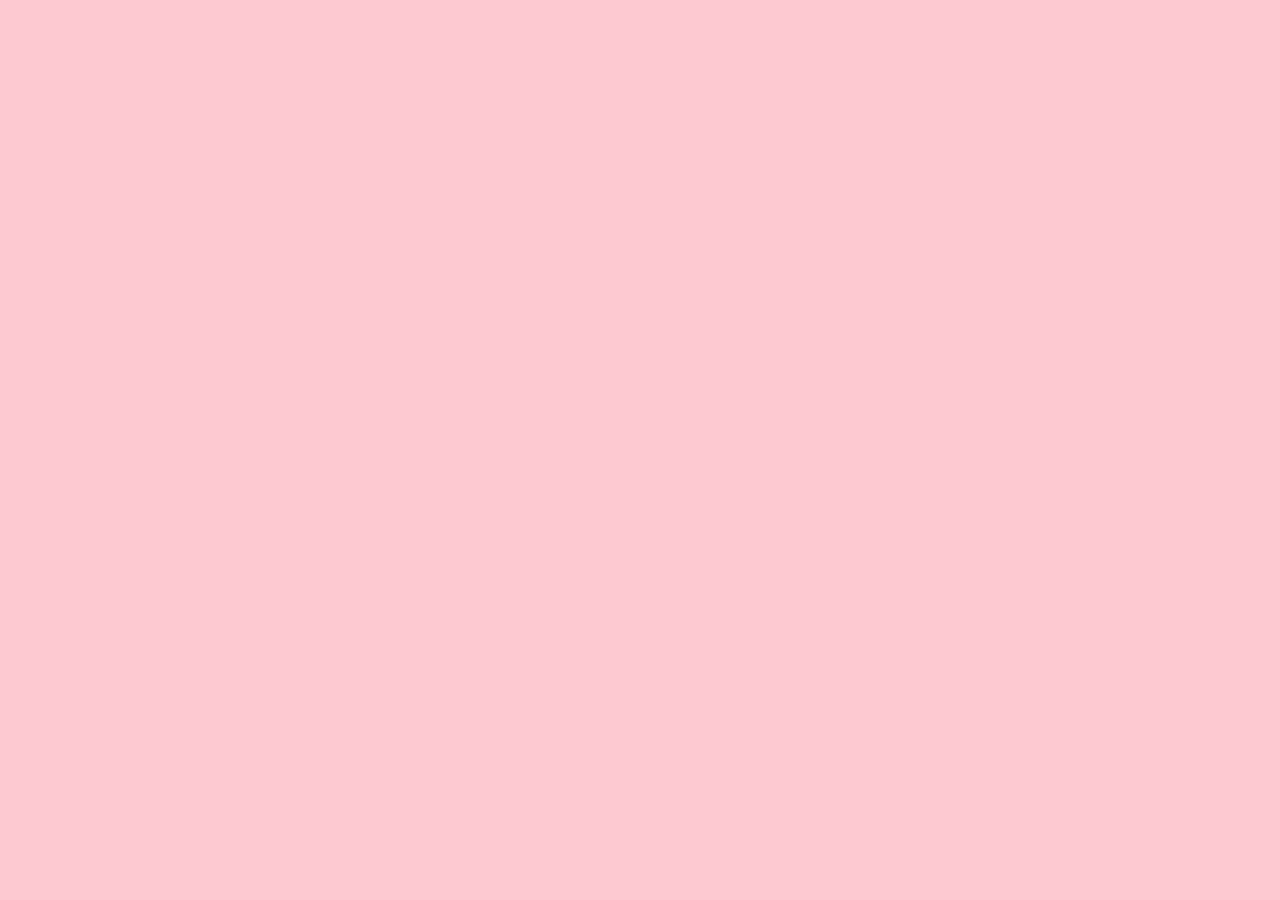
==== index.html @ a1415ae0 "Update index.html" ====
<!DOCTYPE html>
<html>
    <head>
        <title>Aravind 💖 Sanjana</title>
        <!-- <link rel="icon" type="image/x-icon" href="images/favicon.ico"> -->
        <link rel="apple-touch-icon" sizes="180x180" href="images/apple-touch-icon.png" />
        <link rel="icon" type="image/png" sizes="32x32" href="images/favicon-32x32.png" />
        <link rel="icon" type="image/png" sizes="16x16" href="images/favicon-16x16.png" />
        <link rel="manifest" href="images/site.webmanifest" />
        <meta http-equiv="content-type" content="text/html; charset=UTF-8" />
        <meta name="viewport" content="width=device-width, initial-scale=1, maximum-scale=1, user-scalable=no" />
        <style type="text/css">
            @font-face {
                font-family: digit;
                src: url("digital.ttf") format("truetype");
            }

            @keyframes heartfade {
			0% {
				opacity : 1;
			}
			50% {
				opacity : 0;
			}
		}
		.heart {
			z-index : 999;
			animation : heartfade 6s linear;
			position : absolute; 
		}
		.heart:before,
		.heart:after {
			content : "";
			background-color : #fc2a62;
			position : absolute;
			height : 30px;
			width : 45px;
			border-radius : 15px 0px 0px 15px;
		}

		.heart:before {
			transform : rotate(45deg);
		}

		.heart:after {
			left : 10.5px;
			transform : rotate(135deg);
		}

        </style>
        <link href="css/default.css" type="text/css" rel="stylesheet" />
        <script type="text/javascript" src="js/jquery.js"></script>
        <script type="text/javascript" src="js/garden.js"></script>
        <script type="text/javascript" src="js/functions.js"></script>
    </head>

    <body>
        <div id="mainDiv">
            <div id="content">
                <div id="code">
                    <span class="comments">##</span> <br />
                    <span class="comments"># I am a software engineer,</span> <br />
                    <span class="comments"># so I write code to celebrate Valentine's Day in engineer's way.</span> <br />
                    <span class="comments">##</span> <br />
                    i = Boy(<span class="string">"Aravind"</span>); <br />
                    u = Girl(<span class="string">"Sanjana"</span>); <br />
                    <span class="comments"># Jan 21, 2022, I met you. </span> <br />
                    i.meet(u) <br />
                    <span class="comments"># Then, I fell for you. </span> <br />
                    i.confess(u) <br />
                    <span class="comments"># Jan 27, 2022, I said I love you.</span> <br />
                    u.accepted(i) <br />
                    <span class="comments"># Since then, I've seen happiness in life every day.</span> <br />
                    happy(u, i) <br />
                    <span class="comments"># We enjoy talking to each other.</span> <br />
                    talk(u, i) <br />
                    <span class="comments"># Feb 11, 2022, The moment I held your hand, I knew you were the one.</span> <br />
                    hold_hands(u, i) <br />
                    <span class="comments"># We are falling in love with each other over and over again.</span> <br />
                    u.falling_in_love_with(i) <br />
                    i.falling_in_love_with(u)
                    <br />
                    <br />
                    <span class="comments"># You are the greatest love of my life.</span> <br />
                    while <span class="keyword">True</span>: <br />
                    <span class="placeholder"></span><span class="keyword">if</span> u.with(i): <br />
                    <span class="placeholder"></span><span class="placeholder"></span>u = everything <br />
                    <span class="placeholder"></span><span class="keyword">else</span>: <br />
                    <span class="placeholder"></span><span class="placeholder"></span>everything = u <br />
                    <span class="comments"># I simply can't wait to marry you and be yours forever.</span> <br />
                    i.marry(u, in_the_future=<span class="keyword">True</span>) <br />
                    i.live_happily_forever_with(u) <br />
                    <span class="comments"># I love you forever.</span> <br />
                </div>
                <div id="loveHeart">
                    <canvas id="garden"></canvas>
                    <div id="words">
                        <div id="messages">
                            Sanjana, I have fallen in love with you from
                            <div id="elapseClock"></div>
                        </div>
                        <div id="loveu">
                            Love you forever and ever.
                            <br />
                            <div class="signature">- Aravind</div>
                        </div>
                    </div>
                </div>
            </div>
        </div>
        <script type="text/javascript">
            var offsetX = $("#loveHeart").width() / 2;
            var offsetY = $("#loveHeart").height() / 2 - 55;
            var together = new Date();
            together.setFullYear(2022, 0, 20);
            together.setHours(13);
            together.setMinutes(30);
            together.setSeconds(0);
            together.setMilliseconds(0);
            if (!document.createElement("canvas").getContext) {
                var msg = document.createElement("div");
                msg.id = "errorMsg";
                msg.innerHTML = "Your browser doesn't support HTML5!<br/>Recommend use Chrome 14+/IE 9+/Firefox 7+/Safari 4+";
                document.body.appendChild(msg);
                $("#code").css("display", "none");
                $("#copyright").css("position", "absolute");
                $("#copyright").css("bottom", "10px");
                document.execCommand("stop");
            } else {
                setTimeout(function () {
                    startHeartAnimation();
                }, 123000);
                timeElapse(together);
                setInterval(function () {
                    timeElapse(together);
                }, 500);
                adjustCodePosition();
                $("#code").typewriter();
            }



            var brd = document.createElement("DIV");
		document.body.insertBefore(brd, document.getElementById("board"));

		const duration = 3000;
		const speed = 0.5;
		const cursorXOffset = 0;
		const cursorYOffset = -5;

		var hearts = [];
		
		function generateHeart(x, y, xBound, xStart, scale)
		{
			var heart = document.createElement("DIV");
			heart.setAttribute('class', 'heart');
			brd.appendChild(heart);
			heart.time = duration;
			heart.x = x;
			heart.y = y;
			heart.bound = xBound;
			heart.direction = xStart;
			heart.style.left = heart.x + "px";
			heart.style.top = heart.y + "px";
			heart.scale = scale;
			heart.style.transform = "scale(" + scale + "," + scale + ")";
			if(hearts == null)
				hearts = [];
			hearts.push(heart);
			return heart;
		}

		var down = false;
		var event = null;

		document.onmousedown = function(e) {
			down = true;
			event = e;
		}

		document.onmouseup = function(e) {
			down = false;
		}

		document.onmousemove = function(e) {
			event = e;
		}

		document.ontouchstart = function(e) {
			down = true;
			event = e.touches[0];
		}

		document.ontouchend = function(e) {
			down = false;
		}

		document.ontouchmove = function(e) {
			event = e.touches[0];
		}

		var before = Date.now();
		var id = setInterval(frame, 5);
		var gr = setInterval(check, 100);

		function frame()
		{
			var current = Date.now();
			var deltaTime = current - before;
			before = current;
			for(i in hearts)
			{
				var heart = hearts[i];
				heart.time -= deltaTime;
				if(heart.time > 0)
				{
					heart.y -= speed;
					heart.style.top = heart.y + "px";
					heart.style.left = heart.x + heart.direction * heart.bound * Math.sin(heart.y * heart.scale / 30) / heart.y * 200 + "px";
				}
				else
				{
					heart.parentNode.removeChild(heart);
					hearts.splice(i, 1);
				}
			}
		}

		function check()
		{
			if(down)
			{
				var start = 1 - Math.round(Math.random()) * 2;
				var scale = Math.random() * Math.random() * 0.8 + 0.2;
				var bound = 30 + Math.random() * 20;
				generateHeart(event.pageX - brd.offsetLeft + cursorXOffset, event.pageY - brd.offsetTop + cursorYOffset, bound, start, scale);
			}
		}
        
        </script>
    </body>
</html>
---- css/default.css ----
body {
    margin: 0;
    padding: 0;
    background: #fdc9d1;
    font-size: 12px;
    overflow: auto
}

#mainDiv {
    width: 100%;
    height: 100%
}

#loveHeart {
    float: left;
    width: 670px;
    height: 620px;
    position: relative;
}

#garden {
    width: 100%;
    height: 100%
}

#elapseClock {
    text-align: right;
    font-size: 18px;
    margin-top: 10px;
    margin-bottom: 10px
}

#words {
    font-family: "sans-serif";
    width: 500px;
    font-size: 24px;
    color: #666
}

#messages {
    display: none
}

#elapseClock .digit {
    font-family: "digit";
    font-size: 36px
}

#loveu {
    padding: 5px;
    font-size: 22px;
    margin-top: 80px;
    margin-right: 120px;
    text-align: right;
    display: none
}

#loveu .signature {
    margin-top: 10px;
    font-size: 20px;
}

#clickSound {
    display: none
}

#code {
    float: left;
    width: 440px;
    margin-top: 60px !important;
    height: 400px;
    color: #333;
    font-family: "Consolas", "Monaco", "Bitstream Vera Sans Mono", "Courier New", "sans-serif";
    font-size: 14px
}

#code .string {
    color: #2a36ff
}

#code .keyword {
    color: #7f0055;
    font-weight: bold
}

#code .placeholder {
    margin-left: 15px
}

#code .space {
    margin-left: 7px
}

#code .comments {
    color: #3f7f5f
}

#copyright {
    margin-top: 40px;
    text-align: center;
    width: 100%;
    color: #666
}

#errorMsg {
    width: 100%;
    text-align: center;
    font-size: 24px;
    position: absolute;
    top: 100px;
    left: 0
}

#copyright a {
    color: #666
}
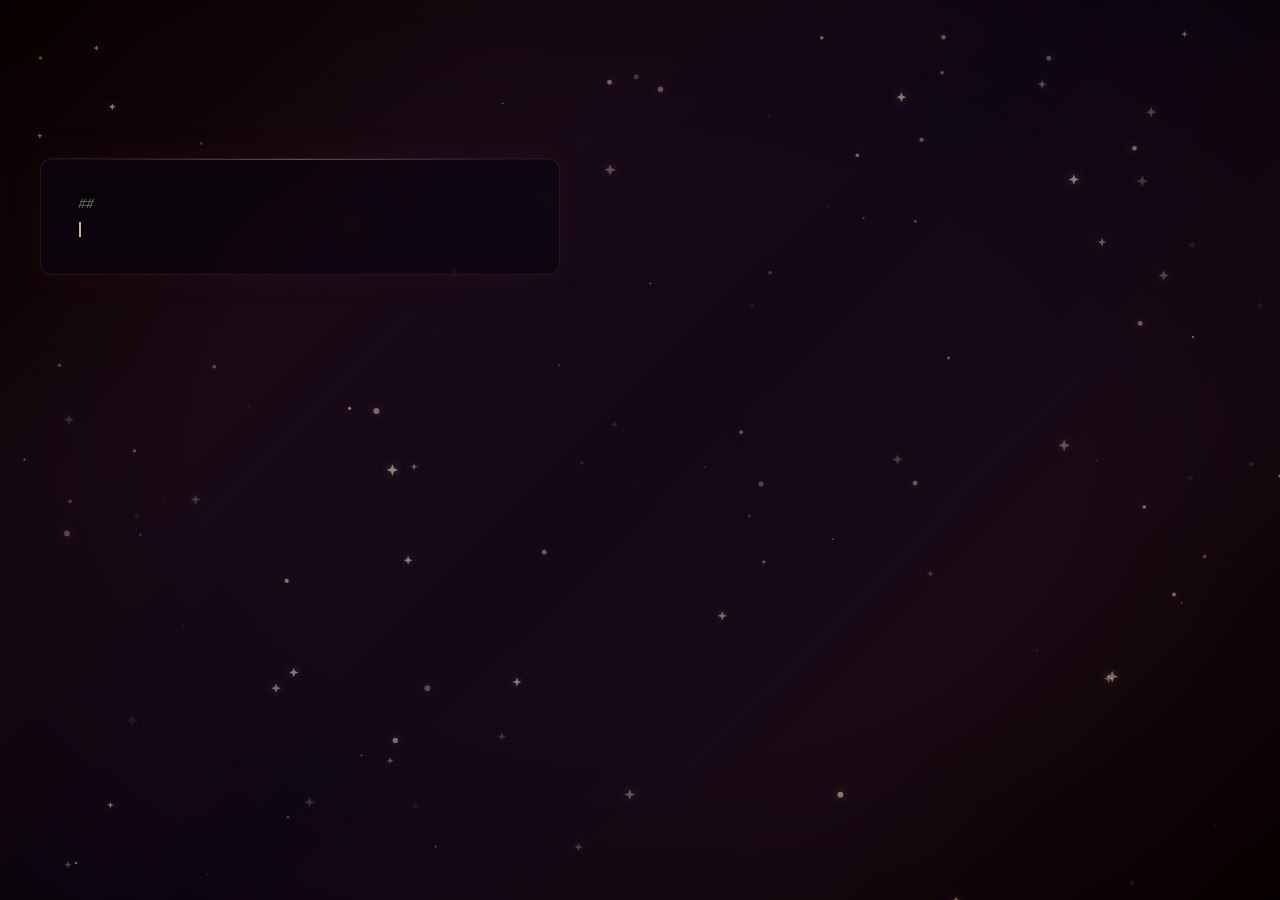
==== commit 38ee5432: "Enhance romantic theme with particle effects and animations - Updated index.html to include a new pa" ====
--- a/index.html
+++ b/index.html
@@ -1,53 +1,26 @@
 <!DOCTYPE html>
-<html>
+<html lang="en">
     <head>
-        <title>Aravind 💖 Sanjana</title>
-        <!-- <link rel="icon" type="image/x-icon" href="images/favicon.ico"> -->
+        <title>Aravind &hearts; Sanjana</title>
         <link rel="apple-touch-icon" sizes="180x180" href="images/apple-touch-icon.png" />
         <link rel="icon" type="image/png" sizes="32x32" href="images/favicon-32x32.png" />
         <link rel="icon" type="image/png" sizes="16x16" href="images/favicon-16x16.png" />
         <link rel="manifest" href="images/site.webmanifest" />
         <meta http-equiv="content-type" content="text/html; charset=UTF-8" />
         <meta name="viewport" content="width=device-width, initial-scale=1, maximum-scale=1, user-scalable=no" />
+
+        <!-- Google Fonts: Elegant serif + Code font -->
+        <link rel="preconnect" href="https://fonts.googleapis.com" />
+        <link rel="preconnect" href="https://fonts.gstatic.com" crossorigin />
+        <link href="https://fonts.googleapis.com/css2?family=Cormorant+Garamond:ital,wght@0,300;0,400;0,600;1,300;1,400&family=Fira+Code:wght@300;400&display=swap" rel="stylesheet" />
+
         <style type="text/css">
             @font-face {
                 font-family: digit;
                 src: url("digital.ttf") format("truetype");
             }
-
-            @keyframes heartfade {
-			0% {
-				opacity : 1;
-			}
-			50% {
-				opacity : 0;
-			}
-		}
-		.heart {
-			z-index : 999;
-			animation : heartfade 6s linear;
-			position : absolute; 
-		}
-		.heart:before,
-		.heart:after {
-			content : "";
-			background-color : #fc2a62;
-			position : absolute;
-			height : 30px;
-			width : 45px;
-			border-radius : 15px 0px 0px 15px;
-		}
-
-		.heart:before {
-			transform : rotate(45deg);
-		}
-
-		.heart:after {
-			left : 10.5px;
-			transform : rotate(135deg);
-		}
-
         </style>
+
         <link href="css/default.css" type="text/css" rel="stylesheet" />
         <script type="text/javascript" src="js/jquery.js"></script>
         <script type="text/javascript" src="js/garden.js"></script>
@@ -55,27 +28,35 @@
     </head>
 
     <body>
+        <!-- Background sparkle particles -->
+        <canvas id="particleCanvas"></canvas>
+
         <div id="mainDiv">
             <div id="content">
                 <div id="code">
                     <span class="comments">##</span> <br />
                     <span class="comments"># I am a software engineer,</span> <br />
-                    <span class="comments"># so I write code to celebrate Valentine's Day in engineer's way.</span> <br />
+                    <span class="comments"># so I write code to celebrate our love story in engineer's way.</span> <br />
                     <span class="comments">##</span> <br />
+                    <br />
                     i = Boy(<span class="string">"Aravind"</span>); <br />
                     u = Girl(<span class="string">"Sanjana"</span>); <br />
+                    <br />
                     <span class="comments"># Jan 21, 2022, I met you. </span> <br />
                     i.meet(u) <br />
                     <span class="comments"># Then, I fell for you. </span> <br />
                     i.confess(u) <br />
+                    <br />
                     <span class="comments"># Jan 27, 2022, I said I love you.</span> <br />
                     u.accepted(i) <br />
                     <span class="comments"># Since then, I've seen happiness in life every day.</span> <br />
                     happy(u, i) <br />
+                    <br />
                     <span class="comments"># We enjoy talking to each other.</span> <br />
                     talk(u, i) <br />
                     <span class="comments"># Feb 11, 2022, The moment I held your hand, I knew you were the one.</span> <br />
                     hold_hands(u, i) <br />
+                    <br />
                     <span class="comments"># We are falling in love with each other over and over again.</span> <br />
                     u.falling_in_love_with(i) <br />
                     i.falling_in_love_with(u)
@@ -87,156 +68,147 @@
                     <span class="placeholder"></span><span class="placeholder"></span>u = everything <br />
                     <span class="placeholder"></span><span class="keyword">else</span>: <br />
                     <span class="placeholder"></span><span class="placeholder"></span>everything = u <br />
-                    <span class="comments"># I simply can't wait to marry you and be yours forever.</span> <br />
-                    i.marry(u, in_the_future=<span class="keyword">True</span>) <br />
-                    i.live_happily_forever_with(u) <br />
-                    <span class="comments"># I love you forever.</span> <br />
+                    <br />
+                    <span class="divider">&mdash;&mdash;&mdash;</span> <br />
+                    <br />
+                    <span class="comments"># Dec 4, 2022 &mdash; She said yes.</span> <br />
+                    i.propose(u, ring=<span class="keyword">True</span>) <br />
+                    u.said(<span class="string">"Yes!"</span>) <br />
+                    <span class="comments"># My heart has never beaten this fast.</span> <br />
+                    our_future = <span class="keyword">Promise</span>(forever) <br />
+                    <br />
+                    <span class="divider">&mdash;&mdash;&mdash;</span> <br />
+                    <br />
+                    <span class="comments"># Jan 26, 2023 &mdash; The most beautiful day.</span> <br />
+                    <span class="prose">We stood together, hand in hand,</span> <br />
+                    <span class="prose">and made promises that will last a lifetime.</span> <br />
+                    i.marry(u) <br />
+                    <span class="prose">You were the most beautiful bride</span> <br />
+                    <span class="prose">I had ever seen.</span> <br />
+                    us = Family(<span class="string">"Aravind"</span>, <span class="string">"Sanjana"</span>) <br />
+                    <br />
+                    <span class="divider">&mdash;&mdash;&mdash;</span> <br />
+                    <br />
+                    <span class="comments"># Aug 3, 2024 &mdash; And then, a miracle.</span> <br />
+                    <span class="prose daivik-line">A tiny heartbeat. A new beginning.</span> <br />
+                    <span class="prose daivik-line">The universe gave us the greatest gift &mdash;</span> <br />
+                    <span id="daivikReveal" class="daivik-name">Daivik</span> <br />
+                    <span class="prose daivik-line">Our son. Our whole world.</span> <br />
+                    us.add(<span class="string">"Daivik"</span>) <br />
+                    <span class="prose daivik-line">In that moment, love multiplied infinitely.</span> <br />
+                    <br />
+                    <span class="divider">&mdash;&mdash;&mdash;</span> <br />
+                    <br />
+                    <span class="prose finale">From two strangers to soulmates,</span> <br />
+                    <span class="prose finale">from soulmates to a family &mdash;</span> <br />
+                    <span class="prose finale">this is our forever.</span> <br />
                 </div>
                 <div id="loveHeart">
                     <canvas id="garden"></canvas>
                     <div id="words">
                         <div id="messages">
-                            Sanjana, I have fallen in love with you from
+                            Sanjana, I have been in love with you for
                             <div id="elapseClock"></div>
                         </div>
                         <div id="loveu">
-                            Love you forever and ever.
+                            Our little family, my forever.
                             <br />
-                            <div class="signature">- Aravind</div>
+                            <div class="signature">&mdash; Aravind</div>
                         </div>
                     </div>
                 </div>
             </div>
         </div>
+
         <script type="text/javascript">
-            var offsetX = $("#loveHeart").width() / 2;
-            var offsetY = $("#loveHeart").height() / 2 - 55;
+            /* offsetX, offsetY, heartScaleX, heartScaleY are now computed
+               dynamically in functions.js via computeHeartMetrics() */
             var together = new Date();
             together.setFullYear(2022, 0, 20);
             together.setHours(13);
             together.setMinutes(30);
             together.setSeconds(0);
             together.setMilliseconds(0);
+
             if (!document.createElement("canvas").getContext) {
                 var msg = document.createElement("div");
                 msg.id = "errorMsg";
-                msg.innerHTML = "Your browser doesn't support HTML5!<br/>Recommend use Chrome 14+/IE 9+/Firefox 7+/Safari 4+";
+                msg.innerHTML = "Your browser doesn't support HTML5!<br/>Please use a modern browser.";
                 document.body.appendChild(msg);
                 $("#code").css("display", "none");
-                $("#copyright").css("position", "absolute");
-                $("#copyright").css("bottom", "10px");
-                document.execCommand("stop");
             } else {
-                setTimeout(function () {
-                    startHeartAnimation();
-                }, 123000);
                 timeElapse(together);
                 setInterval(function () {
                     timeElapse(together);
                 }, 500);
-                adjustCodePosition();
                 $("#code").typewriter();
             }
 
-
-
+            /* --- Enhanced Floating Hearts on Click/Touch --- */
             var brd = document.createElement("DIV");
-		document.body.insertBefore(brd, document.getElementById("board"));
-
-		const duration = 3000;
-		const speed = 0.5;
-		const cursorXOffset = 0;
-		const cursorYOffset = -5;
-
-		var hearts = [];
-		
-		function generateHeart(x, y, xBound, xStart, scale)
-		{
-			var heart = document.createElement("DIV");
-			heart.setAttribute('class', 'heart');
-			brd.appendChild(heart);
-			heart.time = duration;
-			heart.x = x;
-			heart.y = y;
-			heart.bound = xBound;
-			heart.direction = xStart;
-			heart.style.left = heart.x + "px";
-			heart.style.top = heart.y + "px";
-			heart.scale = scale;
-			heart.style.transform = "scale(" + scale + "," + scale + ")";
-			if(hearts == null)
-				hearts = [];
-			hearts.push(heart);
-			return heart;
-		}
-
-		var down = false;
-		var event = null;
-
-		document.onmousedown = function(e) {
-			down = true;
-			event = e;
-		}
-
-		document.onmouseup = function(e) {
-			down = false;
-		}
-
-		document.onmousemove = function(e) {
-			event = e;
-		}
-
-		document.ontouchstart = function(e) {
-			down = true;
-			event = e.touches[0];
-		}
-
-		document.ontouchend = function(e) {
-			down = false;
-		}
-
-		document.ontouchmove = function(e) {
-			event = e.touches[0];
-		}
-
-		var before = Date.now();
-		var id = setInterval(frame, 5);
-		var gr = setInterval(check, 100);
-
-		function frame()
-		{
-			var current = Date.now();
-			var deltaTime = current - before;
-			before = current;
-			for(i in hearts)
-			{
-				var heart = hearts[i];
-				heart.time -= deltaTime;
-				if(heart.time > 0)
-				{
-					heart.y -= speed;
-					heart.style.top = heart.y + "px";
-					heart.style.left = heart.x + heart.direction * heart.bound * Math.sin(heart.y * heart.scale / 30) / heart.y * 200 + "px";
-				}
-				else
-				{
-					heart.parentNode.removeChild(heart);
-					hearts.splice(i, 1);
-				}
-			}
-		}
-
-		function check()
-		{
-			if(down)
-			{
-				var start = 1 - Math.round(Math.random()) * 2;
-				var scale = Math.random() * Math.random() * 0.8 + 0.2;
-				var bound = 30 + Math.random() * 20;
-				generateHeart(event.pageX - brd.offsetLeft + cursorXOffset, event.pageY - brd.offsetTop + cursorYOffset, bound, start, scale);
-			}
-		}
-        
+            brd.style.cssText = "position:fixed;top:0;left:0;width:100%;height:100%;pointer-events:none;z-index:998;";
+            document.body.appendChild(brd);
+
+            var hearts = [];
+            var down = false;
+            var event = null;
+
+            function generateHeart(x, y, xBound, xStart, scale) {
+                var heart = document.createElement("DIV");
+                heart.setAttribute('class', 'heart');
+                heart.style.setProperty('--heart-scale', scale);
+                brd.appendChild(heart);
+                heart.time = 3500;
+                heart.x = x;
+                heart.y = y;
+                heart.bound = xBound;
+                heart.direction = xStart;
+                heart.style.left = heart.x + "px";
+                heart.style.top = heart.y + "px";
+                heart.scale = scale;
+                heart.style.transform = "scale(" + scale + "," + scale + ")";
+                hearts.push(heart);
+                return heart;
+            }
+
+            document.onmousedown = function(e) { down = true; event = e; };
+            document.onmouseup = function(e) { down = false; };
+            document.onmousemove = function(e) { event = e; };
+            document.ontouchstart = function(e) { down = true; event = e.touches[0]; };
+            document.ontouchend = function(e) { down = false; };
+            document.ontouchmove = function(e) { event = e.touches[0]; };
+
+            var before = Date.now();
+            requestAnimationFrame(heartFrame);
+
+            function heartFrame() {
+                var current = Date.now();
+                var deltaTime = current - before;
+                before = current;
+                for (var i = hearts.length - 1; i >= 0; i--) {
+                    var heart = hearts[i];
+                    heart.time -= deltaTime;
+                    if (heart.time > 0) {
+                        heart.y -= 0.6;
+                        heart.style.top = heart.y + "px";
+                        heart.style.left = heart.x + heart.direction * heart.bound * Math.sin(heart.y * heart.scale / 30) / heart.y * 200 + "px";
+                        heart.style.opacity = Math.max(0, heart.time / 3500);
+                    } else {
+                        heart.parentNode.removeChild(heart);
+                        hearts.splice(i, 1);
+                    }
+                }
+                requestAnimationFrame(heartFrame);
+            }
+
+            var gr = setInterval(function() {
+                if (down && event) {
+                    var start = 1 - Math.round(Math.random()) * 2;
+                    var scale = Math.random() * Math.random() * 0.6 + 0.3;
+                    var bound = 25 + Math.random() * 20;
+                    generateHeart(event.pageX, event.pageY - 5, bound, start, scale);
+                }
+            }, 100);
         </script>
     </body>
 </html>
--- a/css/default.css
+++ b/css/default.css
@@ -1,116 +1,529 @@
+/* ============================================
+   HEART OF SPADES — Elegant Dark Romantic Theme
+   ============================================ */
+
+/* --- Google Fonts loaded in HTML --- */
+
+*, *::before, *::after {
+    box-sizing: border-box;
+    margin: 0;
+    padding: 0;
+}
+
+html {
+    font-size: 16px;
+    scroll-behavior: smooth;
+}
+
 body {
     margin: 0;
     padding: 0;
-    background: #fdc9d1;
-    font-size: 12px;
-    overflow: auto
-}
-
+    background: linear-gradient(135deg, #0d0000 0%, #1a0a14 25%, #120818 50%, #1a0a14 75%, #0d0000 100%);
+    background-attachment: fixed;
+    font-family: 'Cormorant Garamond', 'Georgia', serif;
+    color: #e8d5c4;
+    min-height: 100vh;
+    overflow-x: hidden;
+    overflow-y: auto;
+    position: relative;
+}
+
+/* iOS Safari doesn't support background-attachment: fixed */
+@supports (-webkit-touch-callout: none) {
+    body {
+        background-attachment: scroll;
+        background-size: cover;
+    }
+}
+
+/* Subtle vignette overlay */
+body::before {
+    content: '';
+    position: fixed;
+    top: 0;
+    left: 0;
+    width: 100%;
+    height: 100%;
+    background: radial-gradient(ellipse at center, transparent 50%, rgba(0,0,0,0.4) 100%);
+    pointer-events: none;
+    z-index: 0;
+}
+
+/* --- Sparkle / Particle Canvas --- */
+#particleCanvas {
+    position: fixed;
+    top: 0;
+    left: 0;
+    width: 100%;
+    height: 100%;
+    z-index: 0;
+    pointer-events: none;
+}
+
+/* --- Main Layout --- */
 #mainDiv {
-    width: 100%;
-    height: 100%
-}
-
+    position: relative;
+    z-index: 1;
+    width: 100%;
+    min-height: 100vh;
+    display: flex;
+    align-items: center;
+    justify-content: center;
+    padding: 40px 20px;
+}
+
+#content {
+    display: flex;
+    align-items: flex-start;
+    justify-content: center;
+    gap: 60px;
+    max-width: 1280px;
+    width: 100%;
+}
+
+/* --- Code Panel (Left Side) --- */
+#code {
+    flex: 1 1 auto;
+    width: 100%;
+    max-width: 520px;
+    max-height: 85vh;
+    padding: 32px 36px;
+    background: rgba(10, 5, 15, 0.65);
+    border: 1px solid rgba(185, 130, 100, 0.15);
+    border-radius: 12px;
+    backdrop-filter: blur(12px);
+    -webkit-backdrop-filter: blur(12px);
+    box-shadow:
+        0 0 40px rgba(180, 100, 80, 0.06),
+        inset 0 1px 0 rgba(255, 200, 170, 0.05);
+    font-family: 'Fira Code', 'Source Code Pro', 'Consolas', monospace;
+    font-size: 13.5px;
+    line-height: 1.9;
+    color: #c9b8a8;
+    position: relative;
+    overflow-y: auto;
+    overflow-x: hidden;
+    /* Allow long code lines to wrap on small screens */
+    word-wrap: break-word;
+    overflow-wrap: break-word;
+    animation: fadeInUp 1.2s ease-out both;
+    animation-delay: 0.3s;
+}
+
+/* Custom scrollbar for code panel */
+#code::-webkit-scrollbar {
+    width: 4px;
+}
+
+#code::-webkit-scrollbar-track {
+    background: transparent;
+}
+
+#code::-webkit-scrollbar-thumb {
+    background: rgba(212, 175, 140, 0.2);
+    border-radius: 2px;
+}
+
+#code::-webkit-scrollbar-thumb:hover {
+    background: rgba(212, 175, 140, 0.35);
+}
+
+/* Subtle top-edge glow */
+#code::before {
+    content: '';
+    position: absolute;
+    top: 0;
+    left: 10%;
+    right: 10%;
+    height: 1px;
+    background: linear-gradient(90deg, transparent, rgba(212, 175, 140, 0.4), transparent);
+}
+
+#code .comments {
+    color: #6b7d6b;
+    font-style: italic;
+    opacity: 0.85;
+}
+
+#code .string {
+    color: #e8a87c;
+}
+
+#code .keyword {
+    color: #cf6679;
+    font-weight: 600;
+}
+
+#code .placeholder {
+    margin-left: 18px;
+}
+
+#code .space {
+    margin-left: 8px;
+}
+
+/* --- Section Dividers --- */
+#code .divider {
+    display: inline-block;
+    color: rgba(212, 175, 140, 0.25);
+    letter-spacing: 0.3em;
+    font-size: 11px;
+    margin: 4px 0;
+}
+
+/* --- Prose Lines (gradual shift from code) --- */
+#code .prose {
+    font-family: 'Cormorant Garamond', 'Georgia', serif;
+    font-size: 15px;
+    color: #d4c0ad;
+    font-style: italic;
+    letter-spacing: 0.02em;
+    line-height: 2;
+}
+
+#code .prose.finale {
+    color: #e0cbb8;
+    font-size: 16px;
+    font-weight: 400;
+}
+
+/* --- Daivik Name Reveal --- */
+#code .daivik-name {
+    font-family: 'Cormorant Garamond', 'Georgia', serif;
+    font-size: 26px;
+    font-weight: 600;
+    font-style: normal;
+    color: #e8c4a0;
+    letter-spacing: 0.1em;
+    display: inline-block;
+    transition: all 1.2s ease;
+}
+
+#code .daivik-name.revealed {
+    color: #f0d8b8;
+    text-shadow:
+        0 0 20px rgba(232, 196, 160, 0.5),
+        0 0 40px rgba(232, 196, 160, 0.25),
+        0 0 60px rgba(207, 102, 121, 0.15);
+}
+
+#code .daivik-line {
+    color: #d9c4b0;
+}
+
+/* Typewriter cursor */
+#code .cursor {
+    display: inline-block;
+    width: 2px;
+    height: 1.1em;
+    background: #d4af8c;
+    margin-left: 2px;
+    vertical-align: text-bottom;
+    animation: cursorBlink 1s ease-in-out infinite;
+}
+
+@keyframes cursorBlink {
+    0%, 100% { opacity: 1; }
+    50% { opacity: 0; }
+}
+
+/* --- Heart Panel (Right Side) --- */
 #loveHeart {
-    float: left;
-    width: 670px;
-    height: 620px;
+    flex: 0 0 auto;
+    width: 100%;
+    max-width: 620px;
+    /* Maintain roughly the aspect ratio of the original 620x580 */
+    aspect-ratio: 620 / 580;
     position: relative;
+    animation: fadeInUp 1.2s ease-out both;
+    animation-delay: 0.6s;
 }
 
 #garden {
     width: 100%;
-    height: 100%
-}
-
+    height: 100%;
+    filter: drop-shadow(0 0 20px rgba(200, 100, 80, 0.15));
+}
+
+/* --- Words / Messages --- */
+#words {
+    position: absolute;
+    width: 80%;
+    max-width: 480px;
+    font-family: 'Cormorant Garamond', 'Georgia', serif;
+    font-size: 22px;
+    font-weight: 400;
+    color: #e0cbb8;
+    letter-spacing: 0.02em;
+    line-height: 1.6;
+    text-shadow: 0 0 30px rgba(200, 140, 100, 0.15);
+}
+
+#messages {
+    display: none;
+    opacity: 0;
+}
+
+/* --- Elapsed Time Clock --- */
 #elapseClock {
     text-align: right;
-    font-size: 18px;
-    margin-top: 10px;
-    margin-bottom: 10px
-}
-
-#words {
-    font-family: "sans-serif";
-    width: 500px;
-    font-size: 24px;
-    color: #666
-}
-
-#messages {
-    display: none
+    font-size: 16px;
+    margin-top: 14px;
+    margin-bottom: 14px;
+    color: #d4af8c;
+    letter-spacing: 0.03em;
 }
 
 #elapseClock .digit {
-    font-family: "digit";
-    font-size: 36px
-}
-
+    font-family: 'Fira Code', 'digit', monospace;
+    font-size: 28px;
+    font-weight: 300;
+    color: #e8c4a0;
+    text-shadow: 0 0 12px rgba(232, 196, 160, 0.25);
+}
+
+#elapseClock .time-label {
+    font-family: 'Cormorant Garamond', serif;
+    font-size: 13px;
+    color: #9a8878;
+    text-transform: uppercase;
+    letter-spacing: 0.12em;
+    margin: 0 6px 0 2px;
+}
+
+/* --- Love You Section --- */
 #loveu {
-    padding: 5px;
+    padding: 10px 0;
     font-size: 22px;
-    margin-top: 80px;
-    margin-right: 120px;
+    font-style: italic;
+    margin-top: 50px;
     text-align: right;
-    display: none
+    display: none;
+    opacity: 0;
+    color: #e0cbb8;
+    text-shadow: 0 0 20px rgba(200, 140, 100, 0.1);
 }
 
 #loveu .signature {
-    margin-top: 10px;
+    margin-top: 16px;
     font-size: 20px;
-}
-
-#clickSound {
-    display: none
-}
-
-#code {
-    float: left;
-    width: 440px;
-    margin-top: 60px !important;
-    height: 400px;
-    color: #333;
-    font-family: "Consolas", "Monaco", "Bitstream Vera Sans Mono", "Courier New", "sans-serif";
-    font-size: 14px
-}
-
-#code .string {
-    color: #2a36ff
-}
-
-#code .keyword {
-    color: #7f0055;
-    font-weight: bold
-}
-
-#code .placeholder {
-    margin-left: 15px
-}
-
-#code .space {
-    margin-left: 7px
-}
-
-#code .comments {
-    color: #3f7f5f
-}
-
-#copyright {
-    margin-top: 40px;
+    font-style: normal;
+    font-weight: 600;
+    color: #d4af8c;
+    letter-spacing: 0.08em;
+}
+
+/* --- Floating Hearts (click interaction) --- */
+@keyframes heartFloat {
+    0% { opacity: 1; transform: scale(var(--heart-scale)) translateY(0); }
+    100% { opacity: 0; transform: scale(var(--heart-scale)) translateY(-120px); }
+}
+
+.heart {
+    z-index: 999;
+    position: absolute;
+    pointer-events: none;
+    animation: heartFloat 3.5s ease-out forwards;
+}
+
+.heart::before,
+.heart::after {
+    content: '';
+    position: absolute;
+    height: 22px;
+    width: 34px;
+    border-radius: 11px 0 0 11px;
+    background: linear-gradient(135deg, #e87d7d, #cf4a6e);
+    box-shadow: 0 0 12px rgba(207, 74, 110, 0.4);
+}
+
+.heart::before {
+    transform: rotate(45deg);
+}
+
+.heart::after {
+    left: 8px;
+    transform: rotate(135deg);
+}
+
+/* --- Error Message --- */
+#errorMsg {
+    width: 100%;
     text-align: center;
-    width: 100%;
-    color: #666
-}
-
-#errorMsg {
-    width: 100%;
-    text-align: center;
-    font-size: 24px;
+    font-size: 20px;
     position: absolute;
     top: 100px;
-    left: 0
-}
-
-#copyright a {
-    color: #666
-}
+    left: 0;
+    color: #cf6679;
+}
+
+/* --- Smooth entrance animation --- */
+@keyframes fadeInUp {
+    from {
+        opacity: 0;
+        transform: translateY(30px);
+    }
+    to {
+        opacity: 1;
+        transform: translateY(0);
+    }
+}
+
+/* --- Responsive --- */
+
+/* Stack to vertical at tablets and below */
+@media (max-width: 1200px) {
+    #content {
+        flex-direction: column;
+        align-items: center;
+        gap: 40px;
+    }
+
+    #code {
+        flex: none;
+        max-width: 90vw;
+        width: 520px;
+        order: 1;
+    }
+
+    #loveHeart {
+        flex: none;
+        width: 90vw;
+        max-width: 580px;
+        order: 2;
+    }
+}
+
+/* Timer: wrap to two rows on narrow screens */
+@media (max-width: 640px) {
+    #elapseClock {
+        display: flex;
+        flex-wrap: wrap;
+        justify-content: flex-end;
+        gap: 2px 0;
+    }
+
+    #elapseClock .digit {
+        font-size: 24px;
+    }
+
+    #elapseClock .time-label {
+        font-size: 11px;
+        margin: 0 4px 0 1px;
+    }
+}
+
+/* Main mobile breakpoint */
+@media (max-width: 520px) {
+    #mainDiv {
+        padding: 20px 8px;
+        /* Safe area for notch / home indicator */
+        padding-top: max(20px, env(safe-area-inset-top));
+        padding-bottom: max(20px, env(safe-area-inset-bottom));
+        padding-left: max(8px, env(safe-area-inset-left));
+        padding-right: max(8px, env(safe-area-inset-right));
+    }
+
+    #code {
+        width: calc(100vw - 16px);
+        max-width: none;
+        padding: 20px 16px;
+        font-size: 11.5px;
+        line-height: 1.75;
+        border-radius: 10px;
+        max-height: 75vh;
+    }
+
+    #code .comments {
+        /* Allow long comments to wrap */
+        word-break: break-word;
+        hyphens: auto;
+        -webkit-hyphens: auto;
+    }
+
+    #code .prose {
+        font-size: 13px;
+    }
+
+    #code .prose.finale {
+        font-size: 14px;
+    }
+
+    #code .daivik-name {
+        font-size: 20px;
+    }
+
+    #code .divider {
+        font-size: 9px;
+    }
+
+    #loveHeart {
+        width: calc(100vw - 16px);
+        max-width: none;
+    }
+
+    #words {
+        width: 85%;
+        font-size: 16px;
+    }
+
+    #elapseClock .digit {
+        font-size: 20px;
+    }
+
+    #elapseClock .time-label {
+        font-size: 10px;
+        letter-spacing: 0.08em;
+        margin: 0 3px 0 1px;
+    }
+
+    #loveu {
+        font-size: 16px;
+        margin-top: 24px;
+    }
+
+    #loveu .signature {
+        font-size: 16px;
+    }
+
+    /* Smaller floating hearts on mobile */
+    .heart::before,
+    .heart::after {
+        height: 16px;
+        width: 26px;
+        border-radius: 8px 0 0 8px;
+    }
+}
+
+/* Very small phones (iPhone SE, etc.) */
+@media (max-width: 375px) {
+    #code {
+        padding: 16px 12px;
+        font-size: 10.5px;
+        line-height: 1.7;
+    }
+
+    #code .prose {
+        font-size: 12px;
+    }
+
+    #code .prose.finale {
+        font-size: 13px;
+    }
+
+    #code .daivik-name {
+        font-size: 18px;
+    }
+
+    #words {
+        font-size: 14px;
+    }
+
+    #elapseClock .digit {
+        font-size: 18px;
+    }
+
+    #loveu {
+        font-size: 14px;
+    }
+}
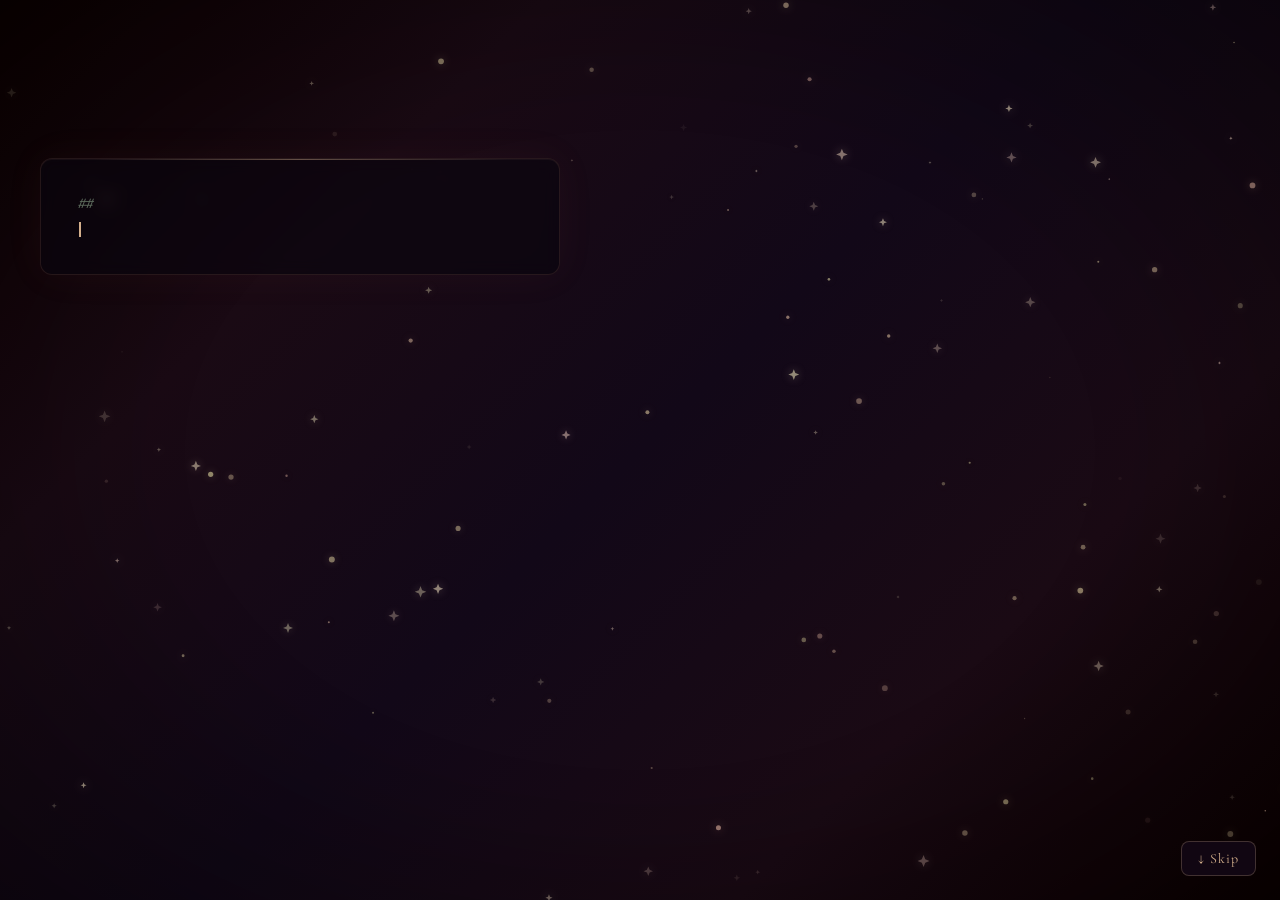
==== commit 9c5f5d5d: "Move loveu text below heart, keep timer inside heart" ====
--- a/index.html
+++ b/index.html
@@ -7,7 +7,11 @@
         <link rel="icon" type="image/png" sizes="16x16" href="images/favicon-16x16.png" />
         <link rel="manifest" href="images/site.webmanifest" />
         <meta http-equiv="content-type" content="text/html; charset=UTF-8" />
-        <meta name="viewport" content="width=device-width, initial-scale=1, maximum-scale=1, user-scalable=no" />
+        <meta name="viewport" content="width=device-width, initial-scale=1" />
+        <meta name="description" content="A love story written in code — Aravind &amp; Sanjana, forever." />
+        <meta property="og:title" content="Aravind &hearts; Sanjana" />
+        <meta property="og:description" content="A love story written in code — our forever." />
+        <meta property="og:type" content="website" />
 
         <!-- Google Fonts: Elegant serif + Code font -->
         <link rel="preconnect" href="https://fonts.googleapis.com" />
@@ -29,7 +33,10 @@
 
     <body>
         <!-- Background sparkle particles -->
-        <canvas id="particleCanvas"></canvas>
+        <canvas id="particleCanvas" aria-hidden="true"></canvas>
+
+        <!-- Skip / Replay button -->
+        <button id="skipBtn" aria-label="Skip to end">&#8595; Skip</button>
 
         <div id="mainDiv">
             <div id="content">
@@ -42,7 +49,7 @@
                     i = Boy(<span class="string">"Aravind"</span>); <br />
                     u = Girl(<span class="string">"Sanjana"</span>); <br />
                     <br />
-                    <span class="comments"># Jan 21, 2022, I met you. </span> <br />
+                    <span class="comments"># Jan 20, 2022, I met you. </span> <br />
                     i.meet(u) <br />
                     <span class="comments"># Then, I fell for you. </span> <br />
                     i.confess(u) <br />
@@ -62,7 +69,7 @@
                     i.falling_in_love_with(u)
                     <br />
                     <br />
-                    <span class="comments"># You are the greatest love of my life.</span> <br />
+                    <span id="whileTrue" class="comments"># You are the greatest love of my life.</span> <br />
                     while <span class="keyword">True</span>: <br />
                     <span class="placeholder"></span><span class="keyword">if</span> u.with(i): <br />
                     <span class="placeholder"></span><span class="placeholder"></span>u = everything <br />
@@ -72,7 +79,7 @@
                     <span class="divider">&mdash;&mdash;&mdash;</span> <br />
                     <br />
                     <span class="comments"># Dec 4, 2022 &mdash; She said yes.</span> <br />
-                    i.propose(u, ring=<span class="keyword">True</span>) <br />
+                    <span id="proposeReveal"></span>i.propose(u, ring=<span class="keyword">True</span>) <br />
                     u.said(<span class="string">"Yes!"</span>) <br />
                     <span class="comments"># My heart has never beaten this fast.</span> <br />
                     our_future = <span class="keyword">Promise</span>(forever) <br />
@@ -82,7 +89,7 @@
                     <span class="comments"># Jan 26, 2023 &mdash; The most beautiful day.</span> <br />
                     <span class="prose">We stood together, hand in hand,</span> <br />
                     <span class="prose">and made promises that will last a lifetime.</span> <br />
-                    i.marry(u) <br />
+                    <span id="marryReveal"></span>i.marry(u) <br />
                     <span class="prose">You were the most beautiful bride</span> <br />
                     <span class="prose">I had ever seen.</span> <br />
                     us = Family(<span class="string">"Aravind"</span>, <span class="string">"Sanjana"</span>) <br />
@@ -99,22 +106,35 @@
                     <br />
                     <span class="divider">&mdash;&mdash;&mdash;</span> <br />
                     <br />
-                    <span class="prose finale">From two strangers to soulmates,</span> <br />
+                    <span class="comments"># Coming soon &mdash; Another miracle, already on their way.</span> <br />
+                    <span class="prose baby-line">The universe isn't done surprising us.</span> <br />
+                    <span class="prose baby-line">We haven't met you yet &mdash; but we already love you.</span> <br />
+                    <span id="babyReveal" class="baby-name">Baby #2</span> <br />
+                    <span class="prose baby-line">A chapter we are writing one heartbeat at a time.</span> <br />
+                    us.expecting(<span class="string">"Baby #2"</span>) <br />
+                    <span class="prose baby-line">Love doesn't split &mdash; it only grows.</span> <br />
+                    <br />
+                    <span class="divider">&mdash;&mdash;&mdash;</span> <br />
+                    <br />
+                    <span id="finaleReveal" class="prose finale">From two strangers to soulmates,</span> <br />
                     <span class="prose finale">from soulmates to a family &mdash;</span> <br />
-                    <span class="prose finale">this is our forever.</span> <br />
+                    <span class="prose finale">this is our forever, Sanjana.</span> <br />
                 </div>
-                <div id="loveHeart">
-                    <canvas id="garden"></canvas>
-                    <div id="words">
-                        <div id="messages">
-                            Sanjana, I have been in love with you for
-                            <div id="elapseClock"></div>
+                <div id="heartCol">
+                    <div id="loveHeart">
+                        <canvas id="garden" aria-hidden="true"></canvas>
+                        <div id="words">
+                            <div id="messages" aria-live="polite">
+                                Sanjana, I have been in love with you for
+                                <div id="elapseClock"></div>
+                            </div>
                         </div>
-                        <div id="loveu">
-                            Our little family, my forever.
-                            <br />
-                            <div class="signature">&mdash; Aravind</div>
-                        </div>
+                    </div>
+                    <div id="loveu" aria-live="polite">
+                        Our little family &mdash; Daivik, Baby #2, and you &mdash;
+                        <br />my entire world.
+                        <br />
+                        <div class="signature">&mdash; Aravind</div>
                     </div>
                 </div>
             </div>
@@ -144,14 +164,15 @@
                 $("#code").typewriter();
             }
 
-            /* --- Enhanced Floating Hearts on Click/Touch --- */
+            /* --- Floating Hearts on Click/Touch + Idle --- */
             var brd = document.createElement("DIV");
             brd.style.cssText = "position:fixed;top:0;left:0;width:100%;height:100%;pointer-events:none;z-index:998;";
             document.body.appendChild(brd);
 
             var hearts = [];
             var down = false;
-            var event = null;
+            var heartEvent = null;
+            var heartFrameRunning = false;
 
             function generateHeart(x, y, xBound, xStart, scale) {
                 var heart = document.createElement("DIV");
@@ -168,23 +189,26 @@
                 heart.scale = scale;
                 heart.style.transform = "scale(" + scale + "," + scale + ")";
                 hearts.push(heart);
+                if (!heartFrameRunning) {
+                    heartFrameRunning = true;
+                    requestAnimationFrame(heartFrame);
+                }
                 return heart;
             }
 
-            document.onmousedown = function(e) { down = true; event = e; };
-            document.onmouseup = function(e) { down = false; };
-            document.onmousemove = function(e) { event = e; };
-            document.ontouchstart = function(e) { down = true; event = e.touches[0]; };
-            document.ontouchend = function(e) { down = false; };
-            document.ontouchmove = function(e) { event = e.touches[0]; };
-
-            var before = Date.now();
-            requestAnimationFrame(heartFrame);
+            document.addEventListener('mousedown', function(e) { down = true; heartEvent = e; });
+            document.addEventListener('mouseup', function(e) { down = false; });
+            document.addEventListener('mousemove', function(e) { heartEvent = e; });
+            document.addEventListener('touchstart', function(e) { down = true; heartEvent = e.touches[0]; }, { passive: true });
+            document.addEventListener('touchend', function(e) { down = false; });
+            document.addEventListener('touchmove', function(e) { heartEvent = e.touches[0]; }, { passive: true });
+
+            var heartBefore = Date.now();
 
             function heartFrame() {
                 var current = Date.now();
-                var deltaTime = current - before;
-                before = current;
+                var deltaTime = current - heartBefore;
+                heartBefore = current;
                 for (var i = hearts.length - 1; i >= 0; i--) {
                     var heart = hearts[i];
                     heart.time -= deltaTime;
@@ -198,17 +222,42 @@
                         hearts.splice(i, 1);
                     }
                 }
-                requestAnimationFrame(heartFrame);
-            }
-
-            var gr = setInterval(function() {
-                if (down && event) {
+                if (hearts.length > 0 || down) {
+                    requestAnimationFrame(heartFrame);
+                } else {
+                    heartFrameRunning = false;
+                }
+            }
+
+            /* Generate click/hold hearts */
+            setInterval(function() {
+                if (down && heartEvent) {
                     var start = 1 - Math.round(Math.random()) * 2;
                     var scale = Math.random() * Math.random() * 0.6 + 0.3;
                     var bound = 25 + Math.random() * 20;
-                    generateHeart(event.pageX, event.pageY - 5, bound, start, scale);
+                    generateHeart(heartEvent.pageX, heartEvent.pageY - 5, bound, start, scale);
                 }
             }, 100);
+
+            /* Idle ambient hearts — one every ~10 seconds from a random edge */
+            setInterval(function() {
+                var edge = Math.floor(Math.random() * 3); // 0=bottom, 1=left, 2=right
+                var x, y;
+                if (edge === 0) {
+                    x = Math.random() * window.innerWidth;
+                    y = window.innerHeight - 10;
+                } else if (edge === 1) {
+                    x = 10;
+                    y = Math.random() * window.innerHeight;
+                } else {
+                    x = window.innerWidth - 10;
+                    y = Math.random() * window.innerHeight;
+                }
+                var scale = Math.random() * 0.4 + 0.2;
+                var start = 1 - Math.round(Math.random()) * 2;
+                var bound = 20 + Math.random() * 15;
+                generateHeart(x, y, bound, start, scale);
+            }, 10000);
         </script>
     </body>
 </html>
--- a/css/default.css
+++ b/css/default.css
@@ -60,6 +60,33 @@
     pointer-events: none;
 }
 
+/* --- Skip / Replay Button --- */
+#skipBtn {
+    position: fixed;
+    bottom: 24px;
+    right: 24px;
+    z-index: 1000;
+    background: rgba(20, 8, 25, 0.75);
+    border: 1px solid rgba(212, 175, 140, 0.25);
+    border-radius: 8px;
+    color: #d4af8c;
+    font-family: 'Cormorant Garamond', serif;
+    font-size: 14px;
+    letter-spacing: 0.08em;
+    padding: 8px 16px;
+    cursor: pointer;
+    backdrop-filter: blur(8px);
+    -webkit-backdrop-filter: blur(8px);
+    transition: background 0.3s ease, border-color 0.3s ease, color 0.3s ease;
+    display: none;
+}
+
+#skipBtn:hover {
+    background: rgba(212, 175, 140, 0.12);
+    border-color: rgba(212, 175, 140, 0.5);
+    color: #f0d8b8;
+}
+
 /* --- Main Layout --- */
 #mainDiv {
     position: relative;
@@ -91,8 +118,8 @@
     background: rgba(10, 5, 15, 0.65);
     border: 1px solid rgba(185, 130, 100, 0.15);
     border-radius: 12px;
-    backdrop-filter: blur(12px);
-    -webkit-backdrop-filter: blur(12px);
+    backdrop-filter: blur(8px);
+    -webkit-backdrop-filter: blur(8px);
     box-shadow:
         0 0 40px rgba(180, 100, 80, 0.06),
         inset 0 1px 0 rgba(255, 200, 170, 0.05);
@@ -196,7 +223,8 @@
     color: #e8c4a0;
     letter-spacing: 0.1em;
     display: inline-block;
-    transition: all 1.2s ease;
+    /* Only transition the properties that actually change — avoids layout thrash */
+    transition: color 1.2s ease, text-shadow 1.2s ease;
 }
 
 #code .daivik-name.revealed {
@@ -209,6 +237,30 @@
 
 #code .daivik-line {
     color: #d9c4b0;
+}
+
+/* --- Baby #2 Name Reveal (lavender/mauve — bridges rose palette) --- */
+#code .baby-name {
+    font-family: 'Cormorant Garamond', 'Georgia', serif;
+    font-size: 26px;
+    font-weight: 600;
+    font-style: normal;
+    color: #c4a8d8;
+    letter-spacing: 0.1em;
+    display: inline-block;
+    transition: color 1.2s ease, text-shadow 1.2s ease;
+}
+
+#code .baby-name.revealed {
+    color: #ddc8f0;
+    text-shadow:
+        0 0 20px rgba(196, 168, 216, 0.5),
+        0 0 40px rgba(196, 168, 216, 0.25),
+        0 0 60px rgba(180, 120, 210, 0.2);
+}
+
+#code .baby-line {
+    color: #c8b4d4;
 }
 
 /* Typewriter cursor */
@@ -227,16 +279,23 @@
     50% { opacity: 0; }
 }
 
-/* --- Heart Panel (Right Side) --- */
+/* --- Heart Column (Right Side: heart + text below) --- */
+#heartCol {
+    flex: 0 0 auto;
+    display: flex;
+    flex-direction: column;
+    align-items: center;
+    width: 100%;
+    max-width: 620px;
+    animation: fadeInUp 1.2s ease-out both;
+    animation-delay: 0.6s;
+}
+
+/* --- Heart Panel --- */
 #loveHeart {
-    flex: 0 0 auto;
-    width: 100%;
-    max-width: 620px;
-    /* Maintain roughly the aspect ratio of the original 620x580 */
+    width: 100%;
     aspect-ratio: 620 / 580;
     position: relative;
-    animation: fadeInUp 1.2s ease-out both;
-    animation-delay: 0.6s;
 }
 
 #garden {
@@ -245,17 +304,20 @@
     filter: drop-shadow(0 0 20px rgba(200, 100, 80, 0.15));
 }
 
-/* --- Words / Messages --- */
+/* --- Words / Messages (inside heart, absolutely positioned) --- */
 #words {
     position: absolute;
-    width: 80%;
-    max-width: 480px;
+    top: 38%;
+    left: 50%;
+    transform: translateX(-50%);
+    width: 70%;
     font-family: 'Cormorant Garamond', 'Georgia', serif;
-    font-size: 22px;
+    font-size: 18px;
     font-weight: 400;
     color: #e0cbb8;
     letter-spacing: 0.02em;
     line-height: 1.6;
+    text-align: center;
     text-shadow: 0 0 30px rgba(200, 140, 100, 0.15);
 }
 
@@ -266,7 +328,7 @@
 
 /* --- Elapsed Time Clock --- */
 #elapseClock {
-    text-align: right;
+    text-align: center;
     font-size: 16px;
     margin-top: 14px;
     margin-bottom: 14px;
@@ -280,6 +342,21 @@
     font-weight: 300;
     color: #e8c4a0;
     text-shadow: 0 0 12px rgba(232, 196, 160, 0.25);
+    display: inline-block;
+}
+
+/* Heartbeat pulse on the seconds (and days) digit */
+#elapseClock .digit.heartbeat {
+    animation: heartbeatPulse 1s ease-in-out infinite;
+}
+
+@keyframes heartbeatPulse {
+    0%   { transform: scale(1); }
+    14%  { transform: scale(1.08); }
+    28%  { transform: scale(1); }
+    42%  { transform: scale(1.05); }
+    70%  { transform: scale(1); }
+    100% { transform: scale(1); }
 }
 
 #elapseClock .time-label {
@@ -291,13 +368,13 @@
     margin: 0 6px 0 2px;
 }
 
-/* --- Love You Section --- */
+/* --- Love You Section (below heart, normal flow) --- */
 #loveu {
-    padding: 10px 0;
-    font-size: 22px;
+    width: 100%;
+    padding: 16px 12px 8px;
+    font-size: 20px;
     font-style: italic;
-    margin-top: 50px;
-    text-align: right;
+    text-align: center;
     display: none;
     opacity: 0;
     color: #e0cbb8;
@@ -305,25 +382,21 @@
 }
 
 #loveu .signature {
-    margin-top: 16px;
-    font-size: 20px;
+    margin-top: 10px;
+    font-size: 18px;
     font-style: normal;
     font-weight: 600;
     color: #d4af8c;
     letter-spacing: 0.08em;
 }
 
-/* --- Floating Hearts (click interaction) --- */
-@keyframes heartFloat {
-    0% { opacity: 1; transform: scale(var(--heart-scale)) translateY(0); }
-    100% { opacity: 0; transform: scale(var(--heart-scale)) translateY(-120px); }
-}
-
+/* --- Floating Hearts (click interaction) ---
+   The rAF loop in index.html drives all movement via top/left/opacity.
+   The CSS animation is removed to avoid conflicts with JS-driven properties. */
 .heart {
     z-index: 999;
     position: absolute;
     pointer-events: none;
-    animation: heartFloat 3.5s ease-out forwards;
 }
 
 .heart::before,
@@ -386,10 +459,9 @@
         order: 1;
     }
 
-    #loveHeart {
-        flex: none;
+    #heartCol {
+        max-width: 580px;
         width: 90vw;
-        max-width: 580px;
         order: 2;
     }
 }
@@ -432,6 +504,9 @@
         line-height: 1.75;
         border-radius: 10px;
         max-height: 75vh;
+        /* Reduce backdrop blur on mobile for GPU savings */
+        backdrop-filter: blur(4px);
+        -webkit-backdrop-filter: blur(4px);
     }
 
     #code .comments {
@@ -453,37 +528,36 @@
         font-size: 20px;
     }
 
+    #code .baby-name {
+        font-size: 20px;
+    }
+
     #code .divider {
         font-size: 9px;
     }
 
-    #loveHeart {
+    #skipBtn {
+        bottom: 16px;
+        right: 16px;
+        font-size: 12px;
+        padding: 6px 12px;
+    }
+
+    #heartCol {
         width: calc(100vw - 16px);
         max-width: none;
     }
 
     #words {
-        width: 85%;
-        font-size: 16px;
-    }
-
-    #elapseClock .digit {
-        font-size: 20px;
-    }
-
-    #elapseClock .time-label {
-        font-size: 10px;
-        letter-spacing: 0.08em;
-        margin: 0 3px 0 1px;
+        font-size: 14px;
     }
 
     #loveu {
         font-size: 16px;
-        margin-top: 24px;
     }
 
     #loveu .signature {
-        font-size: 16px;
+        font-size: 15px;
     }
 
     /* Smaller floating hearts on mobile */
@@ -515,8 +589,12 @@
         font-size: 18px;
     }
 
+    #code .baby-name {
+        font-size: 18px;
+    }
+
     #words {
-        font-size: 14px;
+        font-size: 13px;
     }
 
     #elapseClock .digit {
@@ -524,6 +602,6 @@
     }
 
     #loveu {
-        font-size: 14px;
-    }
-}
+        font-size: 13px;
+    }
+}
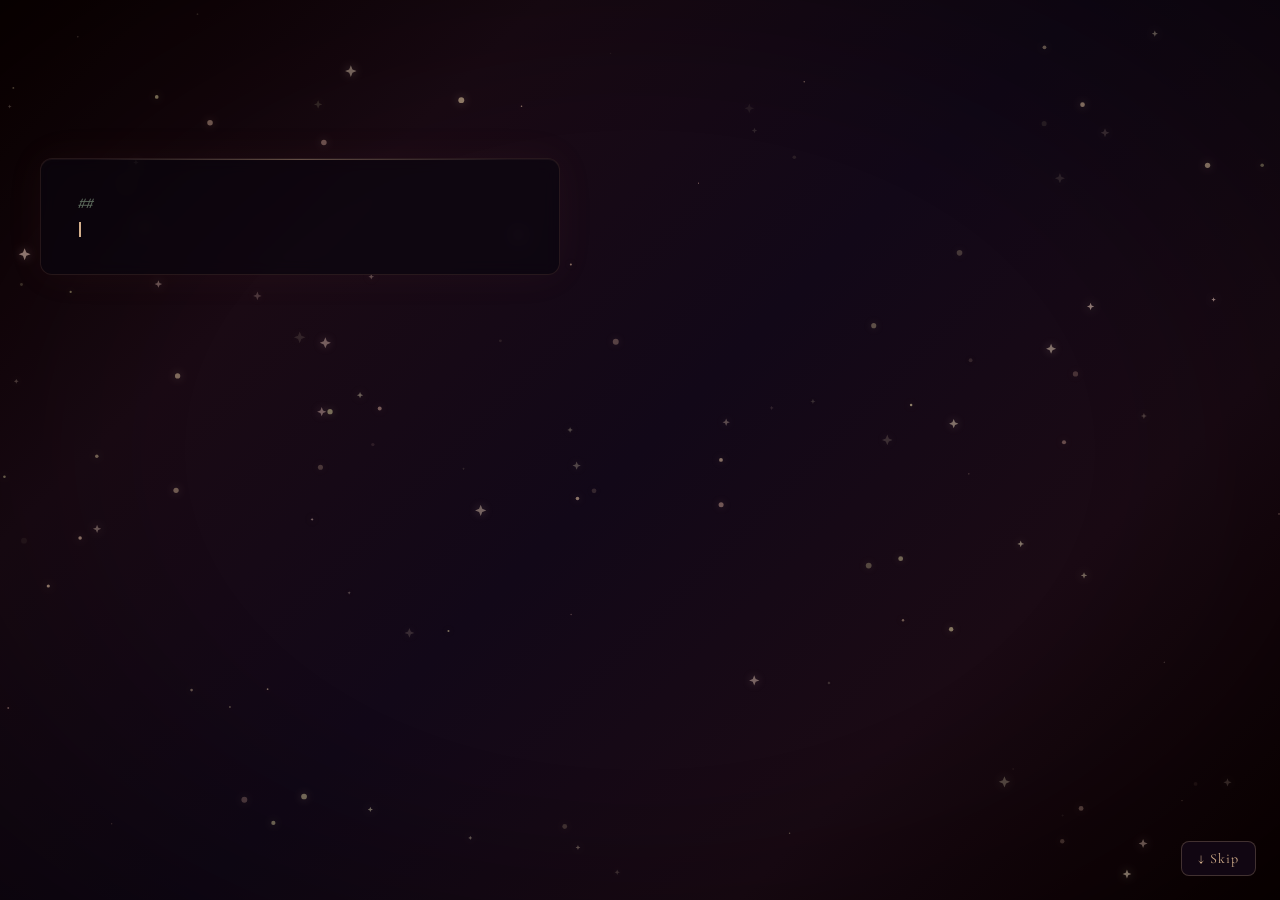
==== commit 8871ebfb: "Enhance skip/replay button visibility with opacity transition and add scroll fade indicator" ====
--- a/index.html
+++ b/index.html
@@ -12,6 +12,8 @@
         <meta property="og:title" content="Aravind &hearts; Sanjana" />
         <meta property="og:description" content="A love story written in code — our forever." />
         <meta property="og:type" content="website" />
+        <meta property="og:image" content="images/apple-touch-icon.png" />
+        <meta name="theme-color" content="#1a0a14" />
 
         <!-- Google Fonts: Elegant serif + Code font -->
         <link rel="preconnect" href="https://fonts.googleapis.com" />
--- a/css/default.css
+++ b/css/default.css
@@ -77,8 +77,16 @@
     cursor: pointer;
     backdrop-filter: blur(8px);
     -webkit-backdrop-filter: blur(8px);
-    transition: background 0.3s ease, border-color 0.3s ease, color 0.3s ease;
-    display: none;
+    transition: background 0.3s ease, border-color 0.3s ease, color 0.3s ease,
+                opacity 0.5s ease;
+    /* Hidden by default via opacity — allows CSS transition on show */
+    opacity: 0;
+    pointer-events: none;
+}
+
+#skipBtn.visible {
+    opacity: 1;
+    pointer-events: auto;
 }
 
 #skipBtn:hover {
@@ -166,6 +174,24 @@
     background: linear-gradient(90deg, transparent, rgba(212, 175, 140, 0.4), transparent);
 }
 
+/* Bottom-edge fade — signals the panel is scrollable */
+#code::after {
+    content: '';
+    position: absolute;
+    bottom: 0;
+    left: 0;
+    right: 0;
+    height: 48px;
+    background: linear-gradient(to bottom, transparent, rgba(10, 5, 15, 0.85));
+    border-radius: 0 0 12px 12px;
+    pointer-events: none;
+    transition: opacity 0.4s ease;
+}
+
+#code.at-bottom::after {
+    opacity: 0;
+}
+
 #code .comments {
     color: #6b7d6b;
     font-style: italic;
@@ -301,7 +327,6 @@
 #garden {
     width: 100%;
     height: 100%;
-    filter: drop-shadow(0 0 20px rgba(200, 100, 80, 0.15));
 }
 
 /* --- Words / Messages (inside heart, absolutely positioned) --- */
@@ -391,32 +416,37 @@
 }
 
 /* --- Floating Hearts (click interaction) ---
-   The rAF loop in index.html drives all movement via top/left/opacity.
-   The CSS animation is removed to avoid conflicts with JS-driven properties. */
+   The rAF loop in index.html drives all movement via top/left/opacity. */
 .heart {
     z-index: 999;
     position: absolute;
     pointer-events: none;
+    width: 20px;
+    height: 18px;
 }
 
 .heart::before,
 .heart::after {
     content: '';
     position: absolute;
-    height: 22px;
-    width: 34px;
-    border-radius: 11px 0 0 11px;
+    top: 0;
+    width: 10px;
+    height: 16px;
+    border-radius: 10px 10px 0 0;
     background: linear-gradient(135deg, #e87d7d, #cf4a6e);
-    box-shadow: 0 0 12px rgba(207, 74, 110, 0.4);
+    box-shadow: 0 0 10px rgba(207, 74, 110, 0.4);
 }
 
 .heart::before {
+    left: 10px;
+    transform-origin: 0 100%;
+    transform: rotate(-45deg);
+}
+
+.heart::after {
+    left: 0;
+    transform-origin: 100% 100%;
     transform: rotate(45deg);
-}
-
-.heart::after {
-    left: 8px;
-    transform: rotate(135deg);
 }
 
 /* --- Error Message --- */
@@ -561,11 +591,20 @@
     }
 
     /* Smaller floating hearts on mobile */
+    .heart {
+        width: 14px;
+        height: 13px;
+    }
+
     .heart::before,
     .heart::after {
-        height: 16px;
-        width: 26px;
-        border-radius: 8px 0 0 8px;
+        width: 7px;
+        height: 11px;
+        border-radius: 7px 7px 0 0;
+    }
+
+    .heart::before {
+        left: 7px;
     }
 }
 
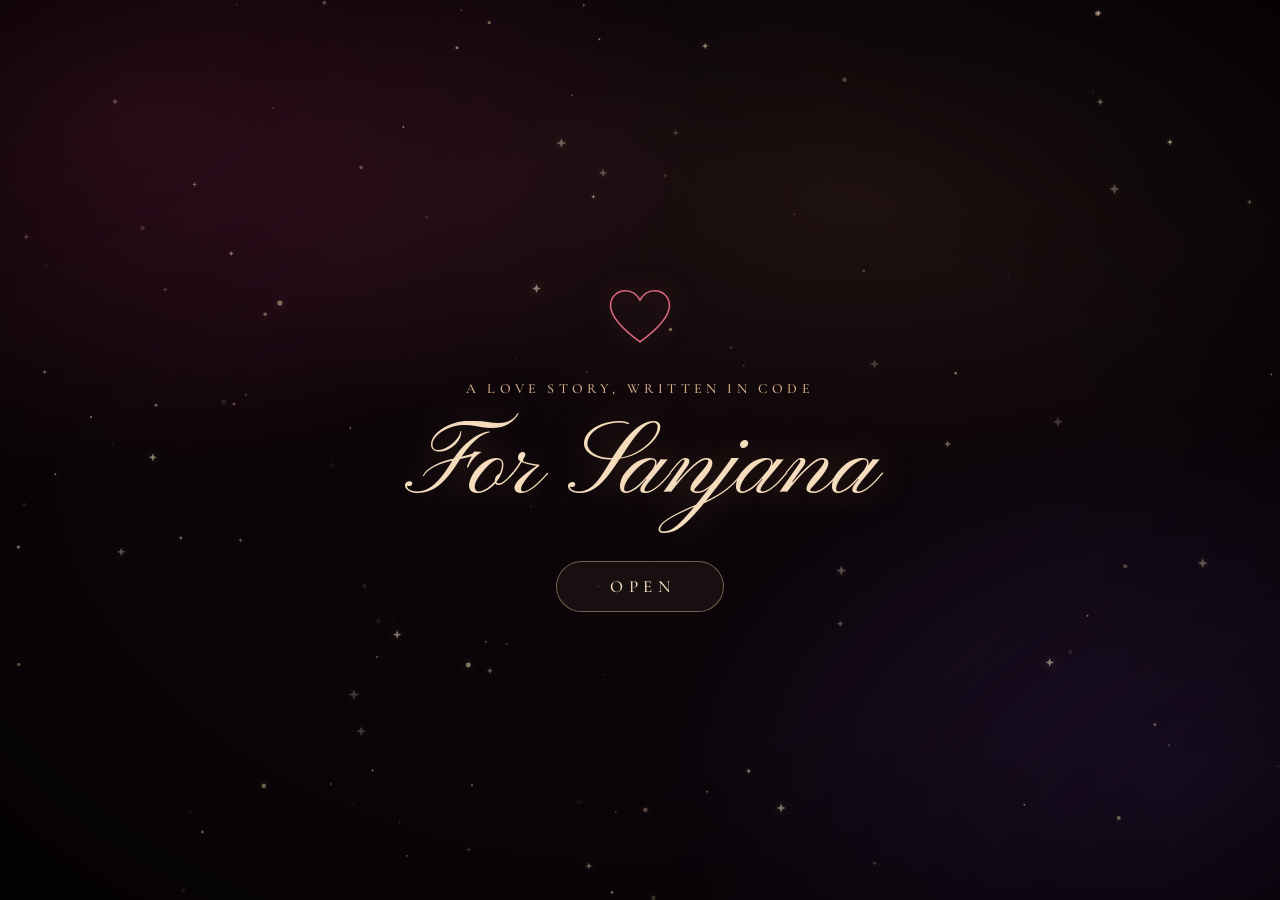
==== commit b56fb4a8: "Refactor line width setting and add bloom rescaling functionality - Updated line width in Petal draw" ====
--- a/index.html
+++ b/index.html
@@ -7,25 +7,23 @@
         <link rel="icon" type="image/png" sizes="16x16" href="images/favicon-16x16.png" />
         <link rel="manifest" href="images/site.webmanifest" />
         <meta http-equiv="content-type" content="text/html; charset=UTF-8" />
-        <meta name="viewport" content="width=device-width, initial-scale=1" />
+        <meta name="viewport" content="width=device-width, initial-scale=1, viewport-fit=cover" />
         <meta name="description" content="A love story written in code — Aravind &amp; Sanjana, forever." />
         <meta property="og:title" content="Aravind &hearts; Sanjana" />
         <meta property="og:description" content="A love story written in code — our forever." />
         <meta property="og:type" content="website" />
-        <meta property="og:image" content="images/apple-touch-icon.png" />
-        <meta name="theme-color" content="#1a0a14" />
-
-        <!-- Google Fonts: Elegant serif + Code font -->
+        <meta property="og:image" content="images/android-chrome-512x512.png" />
+        <meta name="theme-color" content="#0b0509" />
+
+        <!-- Google Fonts: serif for prose, mono for code, script for the names -->
         <link rel="preconnect" href="https://fonts.googleapis.com" />
         <link rel="preconnect" href="https://fonts.gstatic.com" crossorigin />
-        <link href="https://fonts.googleapis.com/css2?family=Cormorant+Garamond:ital,wght@0,300;0,400;0,600;1,300;1,400&family=Fira+Code:wght@300;400&display=swap" rel="stylesheet" />
-
-        <style type="text/css">
-            @font-face {
-                font-family: digit;
-                src: url("digital.ttf") format("truetype");
-            }
-        </style>
+        <link href="https://fonts.googleapis.com/css2?family=Cormorant+Garamond:ital,wght@0,300;0,400;0,500;0,600;1,300;1,400;1,500&family=Fira+Code:wght@300;400;500&family=Pinyon+Script&display=swap" rel="stylesheet" />
+
+        <script type="text/javascript">
+            /* Lets the stylesheet hide the story until it is opened */
+            document.documentElement.className = "js";
+        </script>
 
         <link href="css/default.css" type="text/css" rel="stylesheet" />
         <script type="text/javascript" src="js/jquery.js"></script>
@@ -37,229 +35,177 @@
         <!-- Background sparkle particles -->
         <canvas id="particleCanvas" aria-hidden="true"></canvas>
 
-        <!-- Skip / Replay button -->
-        <button id="skipBtn" aria-label="Skip to end">&#8595; Skip</button>
+        <!-- Cover: the story starts when she opens it -->
+        <div id="cover">
+            <div class="cover-inner">
+                <svg class="cover-heart" viewBox="0 0 100 90" aria-hidden="true">
+                    <path pathLength="1" d="M50 84 C20 62 4 44 4 27 C4 13 15 4 27 4 C37 4 45 9 50 19 C55 9 63 4 73 4 C85 4 96 13 96 27 C96 44 80 62 50 84 Z" />
+                </svg>
+                <p id="coverNote" class="cover-note">A love story, written in code</p>
+                <h1 class="cover-name">For Sanjana</h1>
+                <button id="openBtn" type="button">Open</button>
+            </div>
+        </div>
 
         <div id="mainDiv">
             <div id="content">
-                <div id="code">
-                    <span class="comments">##</span> <br />
-                    <span class="comments"># I am a software engineer,</span> <br />
-                    <span class="comments"># so I write code to celebrate our love story in engineer's way.</span> <br />
-                    <span class="comments">##</span> <br />
-                    <br />
-                    i = Boy(<span class="string">"Aravind"</span>); <br />
-                    u = Girl(<span class="string">"Sanjana"</span>); <br />
-                    <br />
-                    <span class="comments"># Jan 20, 2022, I met you. </span> <br />
-                    i.meet(u) <br />
-                    <span class="comments"># Then, I fell for you. </span> <br />
-                    i.confess(u) <br />
-                    <br />
-                    <span class="comments"># Jan 27, 2022, I said I love you.</span> <br />
-                    u.accepted(i) <br />
-                    <span class="comments"># Since then, I've seen happiness in life every day.</span> <br />
-                    happy(u, i) <br />
-                    <br />
-                    <span class="comments"># We enjoy talking to each other.</span> <br />
-                    talk(u, i) <br />
-                    <span class="comments"># Feb 11, 2022, The moment I held your hand, I knew you were the one.</span> <br />
-                    hold_hands(u, i) <br />
-                    <br />
-                    <span class="comments"># We are falling in love with each other over and over again.</span> <br />
-                    u.falling_in_love_with(i) <br />
-                    i.falling_in_love_with(u)
-                    <br />
-                    <br />
-                    <span id="whileTrue" class="comments"># You are the greatest love of my life.</span> <br />
-                    while <span class="keyword">True</span>: <br />
-                    <span class="placeholder"></span><span class="keyword">if</span> u.with(i): <br />
-                    <span class="placeholder"></span><span class="placeholder"></span>u = everything <br />
-                    <span class="placeholder"></span><span class="keyword">else</span>: <br />
-                    <span class="placeholder"></span><span class="placeholder"></span>everything = u <br />
-                    <br />
-                    <span class="divider">&mdash;&mdash;&mdash;</span> <br />
-                    <br />
-                    <span class="comments"># Dec 4, 2022 &mdash; She said yes.</span> <br />
-                    <span id="proposeReveal"></span>i.propose(u, ring=<span class="keyword">True</span>) <br />
-                    u.said(<span class="string">"Yes!"</span>) <br />
-                    <span class="comments"># My heart has never beaten this fast.</span> <br />
-                    our_future = <span class="keyword">Promise</span>(forever) <br />
-                    <br />
-                    <span class="divider">&mdash;&mdash;&mdash;</span> <br />
-                    <br />
-                    <span class="comments"># Jan 26, 2023 &mdash; The most beautiful day.</span> <br />
-                    <span class="prose">We stood together, hand in hand,</span> <br />
-                    <span class="prose">and made promises that will last a lifetime.</span> <br />
-                    <span id="marryReveal"></span>i.marry(u) <br />
-                    <span class="prose">You were the most beautiful bride</span> <br />
-                    <span class="prose">I had ever seen.</span> <br />
-                    us = Family(<span class="string">"Aravind"</span>, <span class="string">"Sanjana"</span>) <br />
-                    <br />
-                    <span class="divider">&mdash;&mdash;&mdash;</span> <br />
-                    <br />
-                    <span class="comments"># Aug 3, 2024 &mdash; And then, a miracle.</span> <br />
-                    <span class="prose daivik-line">A tiny heartbeat. A new beginning.</span> <br />
-                    <span class="prose daivik-line">The universe gave us the greatest gift &mdash;</span> <br />
-                    <span id="daivikReveal" class="daivik-name">Daivik</span> <br />
-                    <span class="prose daivik-line">Our son. Our whole world.</span> <br />
-                    us.add(<span class="string">"Daivik"</span>) <br />
-                    <span class="prose daivik-line">In that moment, love multiplied infinitely.</span> <br />
-                    <br />
-                    <span class="divider">&mdash;&mdash;&mdash;</span> <br />
-                    <br />
-                    <span class="comments"># Coming soon &mdash; Another miracle, already on their way.</span> <br />
-                    <span class="prose baby-line">The universe isn't done surprising us.</span> <br />
-                    <span class="prose baby-line">We haven't met you yet &mdash; but we already love you.</span> <br />
-                    <span id="babyReveal" class="baby-name">Baby #2</span> <br />
-                    <span class="prose baby-line">A chapter we are writing one heartbeat at a time.</span> <br />
-                    us.expecting(<span class="string">"Baby #2"</span>) <br />
-                    <span class="prose baby-line">Love doesn't split &mdash; it only grows.</span> <br />
-                    <br />
-                    <span class="divider">&mdash;&mdash;&mdash;</span> <br />
-                    <br />
-                    <span id="finaleReveal" class="prose finale">From two strangers to soulmates,</span> <br />
-                    <span class="prose finale">from soulmates to a family &mdash;</span> <br />
-                    <span class="prose finale">this is our forever, Sanjana.</span> <br />
-                </div>
                 <div id="heartCol">
                     <div id="loveHeart">
+                        <!-- Optional photos (images/photos/*.jpg) show inside the heart -->
+                        <div id="heartPhoto" aria-hidden="true">
+                            <div class="photo-layer"></div>
+                            <div class="photo-layer"></div>
+                        </div>
                         <canvas id="garden" aria-hidden="true"></canvas>
+                        <div id="heartDate" aria-hidden="true">
+                            <div id="dateDay"></div>
+                            <div id="dateYear"></div>
+                        </div>
                         <div id="words">
-                            <div id="messages" aria-live="polite">
-                                Sanjana, I have been in love with you for
-                                <div id="elapseClock"></div>
+                            <div id="messages">
+                                <div class="lead">Sanjana, I have loved you for</div>
+                                <div id="elapseDays"></div>
+                                <div class="days-label">days</div>
+                                <div id="elapseClock">
+                                    <span id="elapseHrs" class="digit"></span><span class="time-label">hrs</span>
+                                    <span id="elapseMin" class="digit"></span><span class="time-label">min</span>
+                                    <span id="elapseSec" class="digit"></span><span class="time-label">sec</span>
+                                </div>
                             </div>
                         </div>
                     </div>
-                    <div id="loveu" aria-live="polite">
-                        Our little family &mdash; Daivik, Baby #2, and you &mdash;
-                        <br />my entire world.
-                        <br />
-                        <div class="signature">&mdash; Aravind</div>
+                </div>
+
+                <div id="storyCol">
+                    <!-- One .scene per moment. data-day / data-year show inside the heart;
+                         data-photo="name" shows images/photos/name.jpg there if the file exists. -->
+                    <div id="stage" aria-live="polite">
+                        <div class="scene">
+                            <h2 class="headline">I'm a software engineer,</h2>
+                            <p class="body">so I wrote our love story<br />the only way I know how.</p>
+                            <div class="code"><div>i = Boy(<span class="string">"Aravind"</span>)</div><div>u = Girl(<span class="string">"Sanjana"</span>)</div></div>
+                        </div>
+
+                        <div class="scene" data-day="Jan 20" data-year="2022" data-photo="met">
+                            <h2 class="headline">I met you.</h2>
+                            <p class="body">And just like that, I fell for you.</p>
+                            <div class="code"><div>i.meet(u)</div></div>
+                        </div>
+
+                        <div class="scene" data-day="Jan 27" data-year="2022" data-photo="love">
+                            <h2 class="headline">I said &ldquo;I love you.&rdquo;</h2>
+                            <p class="body">Since then, I have found happiness<br />in every single day.</p>
+                            <div class="code"><div>i.confess(u)</div><div>u.accepted(i)</div></div>
+                        </div>
+
+                        <div class="scene" data-day="Feb 11" data-year="2022" data-photo="hands">
+                            <h2 class="headline">I held your hand.</h2>
+                            <p class="body">And in that moment,<br />I knew you were the one.</p>
+                            <div class="code"><div>hold_hands(u, i)</div></div>
+                        </div>
+
+                        <div class="scene" data-day="Every day" data-year="&infin;" data-photo="us">
+                            <h2 class="headline">You are the greatest love of my life.</h2>
+                            <p class="body">We keep falling in love with each other,<br />over and over again.</p>
+                            <div class="code"><div><span class="keyword">while</span> <span class="keyword">True</span>:</div><div><span class="indent"></span><span class="keyword">if</span> u.with(i):</div><div><span class="indent"></span><span class="indent"></span>u = everything</div><div><span class="indent"></span><span class="keyword">else</span>:</div><div><span class="indent"></span><span class="indent"></span>everything = u</div></div>
+                        </div>
+
+                        <div class="scene" data-day="Dec 4" data-year="2022" data-photo="proposal">
+                            <h2 class="headline">I asked. You said yes.</h2>
+                            <p class="body">My heart has never beaten this fast.</p>
+                            <div class="code"><div>i.propose(u, ring=<span class="keyword">True</span>)</div><div>our_future = <span class="keyword">Promise</span>(forever)</div></div>
+                        </div>
+
+                        <div class="scene" data-day="Jan 26" data-year="2023" data-photo="wedding">
+                            <h2 class="headline">The most beautiful day.</h2>
+                            <p class="body">We stood together, hand in hand, and made promises that will last a lifetime.</p>
+                            <p class="body">You were the most beautiful bride<br />I had ever seen.</p>
+                            <div class="code"><div>us = Family(<span class="string">"Aravind"</span>, <span class="string">"Sanjana"</span>)</div></div>
+                        </div>
+
+                        <div class="scene" data-day="Aug 3" data-year="2024" data-photo="daivik">
+                            <p class="eyebrow">And then, a miracle</p>
+                            <h2 id="daivikReveal" class="name daivik-name" data-reveal="daivik">Daivik</h2>
+                            <p class="body">A tiny heartbeat. A new beginning.<br />Our son. Our whole world.</p>
+                            <div class="code"><div>us.add(<span class="string">"Daivik"</span>)</div></div>
+                        </div>
+
+                        <div class="scene" data-day="Sep 9" data-year="2026" data-photo="deeyan">
+                            <p class="eyebrow">And then, there were four</p>
+                            <h2 id="deeyanReveal" class="name deeyan-name" data-reveal="deeyan">Deeyan</h2>
+                            <p class="body">We loved you long before we met you.<br />Love didn't divide &mdash; it only grew.</p>
+                            <div class="code"><div>us.add(<span class="string">"Deeyan"</span>)</div></div>
+                        </div>
+
+                        <div class="scene" data-photo="family">
+                            <p class="body finale">From two strangers to soulmates,</p>
+                            <p class="body finale">from soulmates to a family of four &mdash;</p>
+                            <h2 class="headline">this is our forever, Sanjana.</h2>
+                        </div>
+
+                        <div class="scene" data-photo="family">
+                            <div id="loveu">
+                                You, Daivik and Deeyan &mdash;
+                                <br />my entire world.
+                                <div class="signature">Aravind</div>
+                            </div>
+                            <div id="family">
+                                <div class="stat">
+                                    <div class="stat-label">Married for</div>
+                                    <div id="statMarried" class="stat-value"></div>
+                                </div>
+                                <div class="stat">
+                                    <div class="stat-label">Daivik is</div>
+                                    <div id="statDaivik" class="stat-value"></div>
+                                </div>
+                                <div class="stat">
+                                    <div class="stat-label">Deeyan is</div>
+                                    <div id="statDeeyan" class="stat-value"></div>
+                                </div>
+                            </div>
+                            <button id="replayBtn" type="button">Read it again</button>
+                        </div>
+                    </div>
+
+                    <div id="stageFoot">
+                        <div id="hint"></div>
+                        <div id="dots" aria-hidden="true"></div>
                     </div>
                 </div>
             </div>
         </div>
 
         <script type="text/javascript">
-            /* offsetX, offsetY, heartScaleX, heartScaleY are now computed
-               dynamically in functions.js via computeHeartMetrics() */
-            var together = new Date();
-            together.setFullYear(2022, 0, 20);
-            together.setHours(13);
-            together.setMinutes(30);
-            together.setSeconds(0);
-            together.setMilliseconds(0);
+            /* --- Our dates (months are 0-based: 0 = January) --- */
+            var together = new Date(2022, 0, 20, 13, 30, 0);
+            var milestones = [
+                { id: "statMarried", date: new Date(2023, 0, 26) },
+                { id: "statDaivik", date: new Date(2024, 7, 3) },
+                { id: "statDeeyan", date: new Date(2026, 8, 9) }
+            ];
+            /* The cover greets her differently on these days (month is 1-12 here) */
+            var specialDays = [
+                { month: 1, day: 20, note: "It all began on this day" },
+                { month: 1, day: 26, note: "Happy anniversary, my love" },
+                { month: 2, day: 14, note: "Happy Valentine's Day, my love" }
+            ];
 
             if (!document.createElement("canvas").getContext) {
                 var msg = document.createElement("div");
                 msg.id = "errorMsg";
                 msg.innerHTML = "Your browser doesn't support HTML5!<br/>Please use a modern browser.";
                 document.body.appendChild(msg);
-                $("#code").css("display", "none");
+                $("#cover, #mainDiv").css("display", "none");
             } else {
                 timeElapse(together);
+                updateMilestones(milestones);
                 setInterval(function () {
                     timeElapse(together);
+                    updateMilestones(milestones);
                 }, 500);
-                $("#code").typewriter();
+                initStory();
+                initCover(specialDays, startStory);
             }
-
-            /* --- Floating Hearts on Click/Touch + Idle --- */
-            var brd = document.createElement("DIV");
-            brd.style.cssText = "position:fixed;top:0;left:0;width:100%;height:100%;pointer-events:none;z-index:998;";
-            document.body.appendChild(brd);
-
-            var hearts = [];
-            var down = false;
-            var heartEvent = null;
-            var heartFrameRunning = false;
-
-            function generateHeart(x, y, xBound, xStart, scale) {
-                var heart = document.createElement("DIV");
-                heart.setAttribute('class', 'heart');
-                heart.style.setProperty('--heart-scale', scale);
-                brd.appendChild(heart);
-                heart.time = 3500;
-                heart.x = x;
-                heart.y = y;
-                heart.bound = xBound;
-                heart.direction = xStart;
-                heart.style.left = heart.x + "px";
-                heart.style.top = heart.y + "px";
-                heart.scale = scale;
-                heart.style.transform = "scale(" + scale + "," + scale + ")";
-                hearts.push(heart);
-                if (!heartFrameRunning) {
-                    heartFrameRunning = true;
-                    requestAnimationFrame(heartFrame);
-                }
-                return heart;
-            }
-
-            document.addEventListener('mousedown', function(e) { down = true; heartEvent = e; });
-            document.addEventListener('mouseup', function(e) { down = false; });
-            document.addEventListener('mousemove', function(e) { heartEvent = e; });
-            document.addEventListener('touchstart', function(e) { down = true; heartEvent = e.touches[0]; }, { passive: true });
-            document.addEventListener('touchend', function(e) { down = false; });
-            document.addEventListener('touchmove', function(e) { heartEvent = e.touches[0]; }, { passive: true });
-
-            var heartBefore = Date.now();
-
-            function heartFrame() {
-                var current = Date.now();
-                var deltaTime = current - heartBefore;
-                heartBefore = current;
-                for (var i = hearts.length - 1; i >= 0; i--) {
-                    var heart = hearts[i];
-                    heart.time -= deltaTime;
-                    if (heart.time > 0) {
-                        heart.y -= 0.6;
-                        heart.style.top = heart.y + "px";
-                        heart.style.left = heart.x + heart.direction * heart.bound * Math.sin(heart.y * heart.scale / 30) / heart.y * 200 + "px";
-                        heart.style.opacity = Math.max(0, heart.time / 3500);
-                    } else {
-                        heart.parentNode.removeChild(heart);
-                        hearts.splice(i, 1);
-                    }
-                }
-                if (hearts.length > 0 || down) {
-                    requestAnimationFrame(heartFrame);
-                } else {
-                    heartFrameRunning = false;
-                }
-            }
-
-            /* Generate click/hold hearts */
-            setInterval(function() {
-                if (down && heartEvent) {
-                    var start = 1 - Math.round(Math.random()) * 2;
-                    var scale = Math.random() * Math.random() * 0.6 + 0.3;
-                    var bound = 25 + Math.random() * 20;
-                    generateHeart(heartEvent.pageX, heartEvent.pageY - 5, bound, start, scale);
-                }
-            }, 100);
-
-            /* Idle ambient hearts — one every ~10 seconds from a random edge */
-            setInterval(function() {
-                var edge = Math.floor(Math.random() * 3); // 0=bottom, 1=left, 2=right
-                var x, y;
-                if (edge === 0) {
-                    x = Math.random() * window.innerWidth;
-                    y = window.innerHeight - 10;
-                } else if (edge === 1) {
-                    x = 10;
-                    y = Math.random() * window.innerHeight;
-                } else {
-                    x = window.innerWidth - 10;
-                    y = Math.random() * window.innerHeight;
-                }
-                var scale = Math.random() * 0.4 + 0.2;
-                var start = 1 - Math.round(Math.random()) * 2;
-                var bound = 20 + Math.random() * 15;
-                generateHeart(x, y, bound, start, scale);
-            }, 10000);
         </script>
     </body>
 </html>
--- a/css/default.css
+++ b/css/default.css
@@ -1,8 +1,25 @@
 /* ============================================
-   HEART OF SPADES — Elegant Dark Romantic Theme
+   HEART OF SPADES — A love story, written in code
+   Night-sky romantic theme
    ============================================ */
 
 /* --- Google Fonts loaded in HTML --- */
+
+:root {
+    --bg: #0b0509;
+    --ink: #eadbcb;
+    --ink-soft: #b5a294;
+    --gold: #d9b48f;
+    --gold-bright: #f4dcbc;
+    --rose: #d9667f;
+    --lavender: #c9b3e6;
+    --sage: #9db09a;
+    --panel: rgba(15, 7, 17, 0.74);
+    --hairline: rgba(217, 180, 143, 0.16);
+    --serif: 'Cormorant Garamond', 'Georgia', serif;
+    --mono: 'Fira Code', 'Source Code Pro', 'Consolas', monospace;
+    --script: 'Pinyon Script', 'Cormorant Garamond', cursive;
+}
 
 *, *::before, *::after {
     box-sizing: border-box;
@@ -12,292 +29,628 @@
 
 html {
     font-size: 16px;
-    scroll-behavior: smooth;
-}
-
+    background: var(--bg);
+}
+
+html,
 body {
-    margin: 0;
-    padding: 0;
-    background: linear-gradient(135deg, #0d0000 0%, #1a0a14 25%, #120818 50%, #1a0a14 75%, #0d0000 100%);
-    background-attachment: fixed;
-    font-family: 'Cormorant Garamond', 'Georgia', serif;
-    color: #e8d5c4;
-    min-height: 100vh;
-    overflow-x: hidden;
-    overflow-y: auto;
+    height: 100%;
+    overflow: hidden;
+}
+
+body {
+    background: var(--bg);
+    font-family: var(--serif);
+    color: var(--ink);
     position: relative;
-}
-
-/* iOS Safari doesn't support background-attachment: fixed */
-@supports (-webkit-touch-callout: none) {
-    body {
-        background-attachment: scroll;
-        background-size: cover;
-    }
-}
-
-/* Subtle vignette overlay */
+    overscroll-behavior: none;
+    /* Taps and long-presses drive the story — never select text or zoom */
+    touch-action: manipulation;
+    -webkit-user-select: none;
+    user-select: none;
+    -webkit-touch-callout: none;
+    -webkit-font-smoothing: antialiased;
+    -webkit-tap-highlight-color: transparent;
+}
+
+/* --- Background: slow-drifting glows + vignette ---
+   Fixed pseudo-elements instead of background-attachment: fixed,
+   which is broken on iOS Safari. */
 body::before {
     content: '';
     position: fixed;
-    top: 0;
-    left: 0;
-    width: 100%;
-    height: 100%;
-    background: radial-gradient(ellipse at center, transparent 50%, rgba(0,0,0,0.4) 100%);
+    top: -20%;
+    left: -20%;
+    width: 140%;
+    height: 140%;
+    background:
+        radial-gradient(ellipse 45% 40% at 22% 24%, rgba(150, 40, 82, 0.34), transparent 70%),
+        radial-gradient(ellipse 42% 42% at 80% 76%, rgba(92, 52, 150, 0.26), transparent 70%),
+        radial-gradient(ellipse 50% 36% at 62% 30%, rgba(214, 130, 90, 0.10), transparent 70%);
     pointer-events: none;
     z-index: 0;
-}
-
-/* --- Sparkle / Particle Canvas --- */
+    animation: glowDrift 26s ease-in-out infinite alternate;
+}
+
+body::after {
+    content: '';
+    position: fixed;
+    top: 0;
+    left: 0;
+    width: 100%;
+    height: 100%;
+    background: radial-gradient(ellipse at center, transparent 45%, rgba(0, 0, 0, 0.55) 100%);
+    pointer-events: none;
+    z-index: 0;
+}
+
+@keyframes glowDrift {
+    from { transform: translate3d(-3%, -2%, 0) scale(1); }
+    to   { transform: translate3d(3%, 3%, 0) scale(1.08); }
+}
+
+/* --- Sparkle / Particle Canvas (above the page so bursts are never hidden) --- */
 #particleCanvas {
     position: fixed;
     top: 0;
     left: 0;
     width: 100%;
     height: 100%;
-    z-index: 0;
+    z-index: 5;
     pointer-events: none;
 }
 
-/* --- Skip / Replay Button --- */
-#skipBtn {
+/* --- Cover --- */
+#cover {
+    display: none;
     position: fixed;
-    bottom: 24px;
-    right: 24px;
-    z-index: 1000;
-    background: rgba(20, 8, 25, 0.75);
-    border: 1px solid rgba(212, 175, 140, 0.25);
-    border-radius: 8px;
-    color: #d4af8c;
-    font-family: 'Cormorant Garamond', serif;
-    font-size: 14px;
-    letter-spacing: 0.08em;
-    padding: 8px 16px;
-    cursor: pointer;
-    backdrop-filter: blur(8px);
-    -webkit-backdrop-filter: blur(8px);
-    transition: background 0.3s ease, border-color 0.3s ease, color 0.3s ease,
-                opacity 0.5s ease;
-    /* Hidden by default via opacity — allows CSS transition on show */
-    opacity: 0;
-    pointer-events: none;
-}
-
-#skipBtn.visible {
-    opacity: 1;
-    pointer-events: auto;
-}
-
-#skipBtn:hover {
-    background: rgba(212, 175, 140, 0.12);
-    border-color: rgba(212, 175, 140, 0.5);
-    color: #f0d8b8;
-}
-
-/* --- Main Layout --- */
-#mainDiv {
-    position: relative;
-    z-index: 1;
-    width: 100%;
-    min-height: 100vh;
-    display: flex;
+    top: 0;
+    left: 0;
+    width: 100%;
+    height: 100%;
+    z-index: 20;
     align-items: center;
     justify-content: center;
-    padding: 40px 20px;
+    padding: 24px;
+    text-align: center;
+    transition: opacity 1.2s ease, transform 1.2s ease;
+}
+
+.js #cover {
+    display: flex;
+}
+
+.opened #cover {
+    opacity: 0;
+    transform: scale(1.06);
+    pointer-events: none;
+}
+
+.cover-inner {
+    display: flex;
+    flex-direction: column;
+    align-items: center;
+}
+
+.cover-heart {
+    width: 64px;
+    height: 58px;
+    overflow: visible;
+    filter: drop-shadow(0 0 12px rgba(217, 102, 127, 0.55));
+    animation: coverBeat 1.8s ease-in-out 2.6s infinite;
+}
+
+.cover-heart path {
+    fill: none;
+    stroke: var(--rose);
+    stroke-width: 2.5;
+    stroke-linecap: round;
+    stroke-linejoin: round;
+    stroke-dasharray: 1;
+    stroke-dashoffset: 1;
+    animation: coverDraw 2.4s ease-in-out 0.3s forwards;
+}
+
+.cover-note {
+    margin-top: 34px;
+    font-size: 14px;
+    font-weight: 500;
+    letter-spacing: 0.3em;
+    text-transform: uppercase;
+    color: var(--gold);
+    animation: fadeInUp 1.4s ease-out 0.9s both;
+}
+
+.cover-name {
+    margin-top: 6px;
+    font-family: var(--script);
+    font-size: 104px;
+    font-weight: 400;
+    line-height: 1.25;
+    color: var(--gold-bright);
+    text-shadow: 0 0 40px rgba(217, 150, 110, 0.35);
+    animation: fadeInUp 1.6s ease-out 1.4s both;
+}
+
+#openBtn {
+    margin-top: 28px;
+    min-width: 168px;
+    padding: 14px 40px;
+    background: rgba(217, 180, 143, 0.06);
+    border: 1px solid rgba(217, 180, 143, 0.5);
+    border-radius: 999px;
+    color: var(--gold-bright);
+    font-family: var(--serif);
+    font-size: 17px;
+    font-weight: 500;
+    letter-spacing: 0.32em;
+    text-indent: 0.32em;
+    text-transform: uppercase;
+    cursor: pointer;
+    transition: background 0.4s ease, border-color 0.4s ease, box-shadow 0.4s ease;
+    animation: fadeInUp 1.6s ease-out 2.3s both;
+}
+
+#openBtn:hover,
+#openBtn:focus-visible {
+    background: rgba(217, 180, 143, 0.16);
+    border-color: var(--gold-bright);
+    box-shadow: 0 0 36px rgba(217, 150, 110, 0.3);
+    outline: none;
+}
+
+@keyframes coverDraw {
+    to { stroke-dashoffset: 0; }
+}
+
+@keyframes coverBeat {
+    0%, 100% { transform: scale(1); }
+    12%      { transform: scale(1.12); }
+    24%      { transform: scale(1); }
+    36%      { transform: scale(1.07); }
+    52%      { transform: scale(1); }
+}
+
+/* --- Main Layout ---
+   The whole story fits one screen: heart on top, the current scene
+   beneath it. Nothing scrolls. */
+#mainDiv {
+    position: fixed;
+    top: 0;
+    left: 0;
+    width: 100%;
+    height: 100%;
+    z-index: 1;
+    /* iOS Safari only delivers taps on non-buttons that look clickable */
+    cursor: pointer;
+}
+
+.js #mainDiv {
+    opacity: 0;
+    transition: opacity 1.6s ease 0.5s;
+}
+
+.js .opened #mainDiv {
+    opacity: 1;
 }
 
 #content {
     display: flex;
-    align-items: flex-start;
+    flex-direction: column;
+    align-items: center;
+    width: 100%;
+    max-width: 600px;
+    height: 100%;
+    margin: 0 auto;
+    padding: 14px 20px 10px;
+    padding-top: max(14px, env(safe-area-inset-top));
+    padding-bottom: max(10px, env(safe-area-inset-bottom));
+    padding-left: max(20px, env(safe-area-inset-left));
+    padding-right: max(20px, env(safe-area-inset-right));
+}
+
+#heartCol {
+    flex: none;
+    display: flex;
     justify-content: center;
-    gap: 60px;
-    max-width: 1280px;
-    width: 100%;
-}
-
-/* --- Code Panel (Left Side) --- */
-#code {
-    flex: 1 1 auto;
-    width: 100%;
-    max-width: 520px;
-    max-height: 85vh;
-    padding: 32px 36px;
-    background: rgba(10, 5, 15, 0.65);
-    border: 1px solid rgba(185, 130, 100, 0.15);
-    border-radius: 12px;
-    backdrop-filter: blur(8px);
-    -webkit-backdrop-filter: blur(8px);
-    box-shadow:
-        0 0 40px rgba(180, 100, 80, 0.06),
-        inset 0 1px 0 rgba(255, 200, 170, 0.05);
-    font-family: 'Fira Code', 'Source Code Pro', 'Consolas', monospace;
-    font-size: 13.5px;
-    line-height: 1.9;
-    color: #c9b8a8;
+    width: 100%;
+}
+
+#storyCol {
+    flex: 1 1 0;
+    display: flex;
+    flex-direction: column;
+    width: 100%;
+    min-height: 0;
+}
+
+/* --- Heart Panel --- */
+#loveHeart {
     position: relative;
-    overflow-y: auto;
-    overflow-x: hidden;
-    /* Allow long code lines to wrap on small screens */
-    word-wrap: break-word;
-    overflow-wrap: break-word;
-    animation: fadeInUp 1.2s ease-out both;
-    animation-delay: 0.3s;
-}
-
-/* Custom scrollbar for code panel */
-#code::-webkit-scrollbar {
-    width: 4px;
-}
-
-#code::-webkit-scrollbar-track {
-    background: transparent;
-}
-
-#code::-webkit-scrollbar-thumb {
-    background: rgba(212, 175, 140, 0.2);
-    border-radius: 2px;
-}
-
-#code::-webkit-scrollbar-thumb:hover {
-    background: rgba(212, 175, 140, 0.35);
-}
-
-/* Subtle top-edge glow */
-#code::before {
+    width: min(90vw, 540px);
+    max-width: calc(46vh * 1.069);
+    max-width: calc(46svh * 1.069);
+    aspect-ratio: 620 / 580;
+}
+
+/* Soft glow that wakes up once the heart is whole */
+#loveHeart::before {
+    content: '';
+    position: absolute;
+    top: 8%;
+    left: 8%;
+    right: 8%;
+    bottom: 14%;
+    background: radial-gradient(ellipse at 50% 45%, rgba(217, 102, 127, 0.24), rgba(217, 140, 110, 0.08) 45%, transparent 70%);
+    opacity: 0;
+    transition: opacity 3s ease;
+    pointer-events: none;
+}
+
+#loveHeart.complete::before {
+    opacity: 1;
+}
+
+#garden {
+    position: relative;
+    display: block;
+    width: 100%;
+    height: 100%;
+}
+
+#loveHeart.complete #garden {
+    animation: heartBeat 1.9s ease-in-out infinite;
+}
+
+@keyframes heartBeat {
+    0%, 100% { transform: scale(1); }
+    10%      { transform: scale(1.028); }
+    22%      { transform: scale(1); }
+    34%      { transform: scale(1.016); }
+    50%      { transform: scale(1); }
+}
+
+/* --- Photos inside the heart (optional) ---
+   clip-path is set from the heart curve in updateHeartClip(). */
+#heartPhoto {
+    position: absolute;
+    top: 0;
+    left: 0;
+    width: 100%;
+    height: 100%;
+}
+
+#heartPhoto .photo-layer {
+    position: absolute;
+    top: 0;
+    left: 0;
+    width: 100%;
+    height: 100%;
+    background-position: center 30%;
+    background-size: cover;
+    opacity: 0;
+    transform: scale(1);
+    transition: opacity 1.4s ease, transform 9s ease-out;
+}
+
+#heartPhoto .photo-layer.show {
+    opacity: 0.9;
+    transform: scale(1.08);
+}
+
+/* Darkens the lower half so the date stays readable over a photo */
+#heartPhoto::after {
     content: '';
     position: absolute;
     top: 0;
-    left: 10%;
-    right: 10%;
-    height: 1px;
-    background: linear-gradient(90deg, transparent, rgba(212, 175, 140, 0.4), transparent);
-}
-
-/* Bottom-edge fade — signals the panel is scrollable */
-#code::after {
-    content: '';
+    left: 0;
+    width: 100%;
+    height: 100%;
+    background: linear-gradient(to bottom, transparent 40%, rgba(11, 5, 9, 0.8) 78%);
+    opacity: 0;
+    transition: opacity 1.4s ease, background-color 1.4s ease;
+}
+
+#loveHeart.has-photo #heartPhoto::after {
+    opacity: 1;
+}
+
+/* Behind the running count the photo becomes a faint memory */
+.finished #heartPhoto .photo-layer.show {
+    opacity: 0.28;
+}
+
+/* --- The date inside the heart ---
+   font-size comes from adjustWordsPosition(), so sizes here are in em. */
+#heartDate,
+#words {
     position: absolute;
-    bottom: 0;
-    left: 0;
-    right: 0;
-    height: 48px;
-    background: linear-gradient(to bottom, transparent, rgba(10, 5, 15, 0.85));
-    border-radius: 0 0 12px 12px;
+    left: 50%;
+    width: 62%;
+    transform: translateX(-50%);
+    font-size: 17px;
+    line-height: 1.3;
+    text-align: center;
+    color: var(--ink);
     pointer-events: none;
-    transition: opacity 0.4s ease;
-}
-
-#code.at-bottom::after {
-    opacity: 0;
-}
-
-#code .comments {
-    color: #6b7d6b;
-    font-style: italic;
-    opacity: 0.85;
-}
-
-#code .string {
-    color: #e8a87c;
-}
-
-#code .keyword {
-    color: #cf6679;
-    font-weight: 600;
-}
-
-#code .placeholder {
-    margin-left: 18px;
-}
-
-#code .space {
-    margin-left: 8px;
-}
-
-/* --- Section Dividers --- */
-#code .divider {
-    display: inline-block;
-    color: rgba(212, 175, 140, 0.25);
-    letter-spacing: 0.3em;
-    font-size: 11px;
-    margin: 4px 0;
-}
-
-/* --- Prose Lines (gradual shift from code) --- */
-#code .prose {
-    font-family: 'Cormorant Garamond', 'Georgia', serif;
-    font-size: 15px;
-    color: #d4c0ad;
+}
+
+#heartDate {
+    top: 27%;
+    transition: opacity 0.45s ease, top 0.9s ease;
+}
+
+#heartDate.changing,
+.finished #heartDate {
+    opacity: 0;
+}
+
+#dateDay {
+    font-size: 0.95em;
+    font-weight: 500;
+    font-variant-numeric: lining-nums;
+    letter-spacing: 0.42em;
+    text-indent: 0.42em;
+    text-transform: uppercase;
+    color: var(--gold);
+}
+
+#dateYear {
+    font-size: 4.4em;
+    font-weight: 300;
+    font-variant-numeric: lining-nums;
+    line-height: 1.1;
+    letter-spacing: 0.03em;
+    color: var(--gold-bright);
+    text-shadow: 0 0 30px rgba(232, 180, 130, 0.4);
+    transition: font-size 0.9s ease;
+}
+
+/* With a photo, the date steps down out of the way of faces */
+#loveHeart.has-photo #heartDate {
+    top: 58%;
+    text-shadow: 0 1px 10px rgba(0, 0, 0, 0.9);
+}
+
+#loveHeart.has-photo #dateYear {
+    font-size: 2.2em;
+}
+
+/* --- The running count (finale) --- */
+#words {
+    top: 25%;
+}
+
+#messages {
+    opacity: 0;
+    transition: opacity 2.6s ease 0.6s;
+}
+
+.finished #messages {
+    opacity: 1;
+}
+
+#messages .lead {
+    font-size: 1.05em;
     font-style: italic;
     letter-spacing: 0.02em;
-    line-height: 2;
-}
-
-#code .prose.finale {
-    color: #e0cbb8;
-    font-size: 16px;
-    font-weight: 400;
-}
-
-/* --- Daivik Name Reveal --- */
-#code .daivik-name {
-    font-family: 'Cormorant Garamond', 'Georgia', serif;
-    font-size: 26px;
+}
+
+#elapseDays {
+    font-size: 3.9em;
+    font-weight: 300;
+    font-variant-numeric: lining-nums;
+    line-height: 1.1;
+    letter-spacing: 0.02em;
+    color: var(--gold-bright);
+    text-shadow: 0 0 30px rgba(232, 180, 130, 0.45);
+}
+
+#messages .days-label {
+    font-size: 0.85em;
+    font-weight: 500;
+    letter-spacing: 0.42em;
+    text-indent: 0.42em;
+    text-transform: uppercase;
+    color: var(--gold);
+}
+
+#elapseClock {
+    margin-top: 0.5em;
+    font-size: 0.9em;
+    white-space: nowrap;
+}
+
+#elapseClock .digit {
+    display: inline-block;
+    min-width: 1.3em;
+    font-family: var(--mono);
+    font-size: 1em;
+    font-weight: 300;
+    color: var(--gold-bright);
+}
+
+#elapseClock .time-label {
+    margin: 0 0.5em 0 0.2em;
+    font-size: 0.72em;
+    font-weight: 500;
+    letter-spacing: 0.14em;
+    text-transform: uppercase;
+    color: var(--ink-soft);
+}
+
+#elapseClock .time-label:last-child {
+    margin-right: 0;
+}
+
+/* --- Stage + Scenes --- */
+#stage {
+    position: relative;
+    flex: 1 1 0;
+    min-height: 0;
+}
+
+#stage .scene {
+    position: absolute;
+    top: 0;
+    left: 0;
+    width: 100%;
+    height: 100%;
+    display: flex;
+    flex-direction: column;
+    align-items: center;
+    justify-content: center;
+    text-align: center;
+    visibility: hidden;
+    opacity: 0;
+}
+
+#stage .scene.active {
+    visibility: visible;
+    opacity: 1;
+}
+
+#stage .scene.leaving {
+    visibility: visible;
+    opacity: 0;
+    transition: opacity 0.5s ease;
+}
+
+/* Each child of a scene arrives on its own */
+.js #stage .piece {
+    opacity: 0;
+    transform: translateY(16px);
+    transition: opacity 1s ease, transform 1s ease;
+}
+
+.js #stage .piece.in {
+    opacity: 1;
+    transform: translateY(0);
+}
+
+#stage .piece + .piece {
+    margin-top: 14px;
+    margin-top: clamp(8px, 1.8svh, 18px);
+}
+
+#stage .headline {
+    font-size: 30px;
+    font-size: clamp(24px, 4.2svh, 40px);
+    font-weight: 500;
+    line-height: 1.2;
+    letter-spacing: 0.01em;
+    color: var(--gold-bright);
+    text-shadow: 0 0 34px rgba(217, 150, 110, 0.3);
+    text-wrap: balance;
+}
+
+#stage .body {
+    font-size: 19px;
+    font-size: clamp(16px, 2.6svh, 23px);
+    font-style: italic;
+    line-height: 1.4;
+    letter-spacing: 0.015em;
+    color: var(--ink);
+    text-wrap: balance;
+}
+
+#stage .body.finale {
+    font-size: clamp(19px, 3.1svh, 28px);
+}
+
+#stage .body.finale + .body.finale {
+    margin-top: 2px;
+}
+
+#stage .eyebrow {
+    font-size: 13px;
+    font-weight: 500;
+    letter-spacing: 0.3em;
+    text-indent: 0.3em;
+    text-transform: uppercase;
+    color: var(--gold);
+}
+
+/* --- The boys' names --- */
+#stage .name {
+    margin-top: 2px;
+    font-size: 64px;
+    font-size: clamp(50px, 9.4svh, 88px);
     font-weight: 600;
-    font-style: normal;
-    color: #e8c4a0;
-    letter-spacing: 0.1em;
+    line-height: 1.1;
+    letter-spacing: 0.06em;
+    /* Only transition the properties that actually change — avoids layout thrash */
+    transition: opacity 1s ease, transform 1s ease, color 1.6s ease, text-shadow 1.6s ease;
+}
+
+#stage .daivik-name {
+    color: #c79f7a;
+}
+
+#stage .daivik-name.revealed {
+    color: var(--gold-bright);
+    text-shadow:
+        0 0 18px rgba(240, 200, 150, 0.6),
+        0 0 44px rgba(232, 180, 130, 0.4),
+        0 0 80px rgba(217, 102, 127, 0.25);
+}
+
+/* Deeyan — lavender, distinct from Daivik's gold */
+#stage .deeyan-name {
+    color: #a48ec4;
+}
+
+#stage .deeyan-name.revealed {
+    color: #e6d8f8;
+    text-shadow:
+        0 0 18px rgba(201, 179, 230, 0.65),
+        0 0 44px rgba(190, 160, 230, 0.4),
+        0 0 80px rgba(170, 120, 220, 0.3);
+}
+
+/* --- Code: his signature on every moment --- */
+#stage .code {
     display: inline-block;
-    /* Only transition the properties that actually change — avoids layout thrash */
-    transition: color 1.2s ease, text-shadow 1.2s ease;
-}
-
-#code .daivik-name.revealed {
-    color: #f0d8b8;
-    text-shadow:
-        0 0 20px rgba(232, 196, 160, 0.5),
-        0 0 40px rgba(232, 196, 160, 0.25),
-        0 0 60px rgba(207, 102, 121, 0.15);
-}
-
-#code .daivik-line {
-    color: #d9c4b0;
-}
-
-/* --- Baby #2 Name Reveal (lavender/mauve — bridges rose palette) --- */
-#code .baby-name {
-    font-family: 'Cormorant Garamond', 'Georgia', serif;
-    font-size: 26px;
-    font-weight: 600;
-    font-style: normal;
-    color: #c4a8d8;
-    letter-spacing: 0.1em;
+    min-height: 2.2em;
+    padding: 8px 16px;
+    background: rgba(15, 7, 17, 0.6);
+    border: 1px solid var(--hairline);
+    border-radius: 10px;
+    font-family: var(--mono);
+    font-size: 13px;
+    font-size: clamp(11.5px, 1.75svh, 14px);
+    line-height: 1.6;
+    text-align: left;
+    white-space: nowrap;
+    color: #d6c5b6;
+}
+
+#stage .code > div {
+    min-height: 1.6em;
+}
+
+#stage .code .string {
+    color: #efb088;
+}
+
+#stage .code .keyword {
+    color: #e5718a;
+    font-weight: 500;
+}
+
+#stage .code .indent {
     display: inline-block;
-    transition: color 1.2s ease, text-shadow 1.2s ease;
-}
-
-#code .baby-name.revealed {
-    color: #ddc8f0;
-    text-shadow:
-        0 0 20px rgba(196, 168, 216, 0.5),
-        0 0 40px rgba(196, 168, 216, 0.25),
-        0 0 60px rgba(180, 120, 210, 0.2);
-}
-
-#code .baby-line {
-    color: #c8b4d4;
-}
-
-/* Typewriter cursor */
-#code .cursor {
+    width: 2.4em;
+}
+
+#stage .code .cursor {
     display: inline-block;
     width: 2px;
     height: 1.1em;
-    background: #d4af8c;
     margin-left: 2px;
+    background: var(--gold);
     vertical-align: text-bottom;
-    animation: cursorBlink 1s ease-in-out infinite;
+    animation: cursorBlink 1s steps(1) infinite;
 }
 
 @keyframes cursorBlink {
@@ -305,124 +658,162 @@
     50% { opacity: 0; }
 }
 
-/* --- Heart Column (Right Side: heart + text below) --- */
-#heartCol {
-    flex: 0 0 auto;
+/* --- Sign-off scene --- */
+#loveu {
+    font-size: 22px;
+    font-size: clamp(19px, 3svh, 26px);
+    font-style: italic;
+    line-height: 1.35;
+    color: var(--ink);
+}
+
+#loveu .signature {
+    margin-top: 2px;
+    font-family: var(--script);
+    font-size: 2em;
+    font-style: normal;
+    line-height: 1.2;
+    color: var(--gold-bright);
+    text-shadow: 0 0 24px rgba(217, 150, 110, 0.3);
+}
+
+#family {
+    display: flex;
+    justify-content: center;
+    width: 100%;
+    max-width: 440px;
+    padding-top: 14px;
+    border-top: 1px solid var(--hairline);
+}
+
+#family .stat {
+    flex: 1 1 0;
+    text-align: center;
+}
+
+#family .stat + .stat {
+    border-left: 1px solid var(--hairline);
+}
+
+#family .stat-label {
+    font-size: 11px;
+    font-weight: 500;
+    letter-spacing: 0.18em;
+    text-transform: uppercase;
+    color: var(--ink-soft);
+}
+
+#family .stat-value {
+    margin-top: 2px;
+    font-size: 14px;
+    letter-spacing: 0.04em;
+    color: var(--ink-soft);
+}
+
+#family .stat-value b {
+    font-variant-numeric: lining-nums;
+    font-size: 22px;
+    font-weight: 500;
+    color: var(--gold-bright);
+}
+
+#replayBtn {
+    padding: 8px 20px;
+    background: transparent;
+    border: 1px solid rgba(217, 180, 143, 0.3);
+    border-radius: 999px;
+    color: var(--gold);
+    font-family: var(--serif);
+    font-size: 13px;
+    font-weight: 500;
+    letter-spacing: 0.2em;
+    text-indent: 0.2em;
+    text-transform: uppercase;
+    cursor: pointer;
+    transition: opacity 1s ease, transform 1s ease, background 0.3s ease, border-color 0.3s ease, color 0.3s ease;
+}
+
+#replayBtn:hover,
+#replayBtn:focus-visible {
+    background: rgba(217, 180, 143, 0.14);
+    border-color: rgba(217, 180, 143, 0.6);
+    color: var(--gold-bright);
+    outline: none;
+}
+
+/* --- Footer: hint + progress dots --- */
+#stageFoot {
+    flex: none;
     display: flex;
     flex-direction: column;
     align-items: center;
-    width: 100%;
-    max-width: 620px;
-    animation: fadeInUp 1.2s ease-out both;
-    animation-delay: 0.6s;
-}
-
-/* --- Heart Panel --- */
-#loveHeart {
-    width: 100%;
-    aspect-ratio: 620 / 580;
-    position: relative;
-}
-
-#garden {
-    width: 100%;
-    height: 100%;
-}
-
-/* --- Words / Messages (inside heart, absolutely positioned) --- */
-#words {
+    justify-content: flex-end;
+    height: 44px;
+}
+
+#hint {
+    font-size: 12px;
+    font-weight: 500;
+    letter-spacing: 0.26em;
+    text-indent: 0.26em;
+    text-transform: uppercase;
+    color: var(--ink-soft);
+    opacity: 0;
+    transition: opacity 0.4s ease;
+}
+
+#hint.show {
+    opacity: 1;
+    transition: opacity 1.2s ease;
+    animation: hintPulse 2.6s ease-in-out 1.2s infinite;
+}
+
+@keyframes hintPulse {
+    0%, 100% { opacity: 1; }
+    50%      { opacity: 0.35; }
+}
+
+#dots {
+    display: flex;
+    gap: 6px;
+    margin-top: 10px;
+    padding-bottom: 4px;
+}
+
+#dots span {
+    width: 4px;
+    height: 4px;
+    border-radius: 2px;
+    background: rgba(217, 180, 143, 0.25);
+    transition: width 0.5s ease, background 0.5s ease;
+}
+
+#dots span.on {
+    width: 16px;
+    background: var(--gold);
+}
+
+/* --- Floating Hearts (tap / hold) ---
+   The rAF loop in functions.js drives each one via transform + opacity. */
+#heartLayer {
+    position: fixed;
+    top: 0;
+    left: 0;
+    width: 100%;
+    height: 100%;
+    overflow: hidden;
+    pointer-events: none;
+    z-index: 30;
+}
+
+.heart {
     position: absolute;
-    top: 38%;
-    left: 50%;
-    transform: translateX(-50%);
-    width: 70%;
-    font-family: 'Cormorant Garamond', 'Georgia', serif;
-    font-size: 18px;
-    font-weight: 400;
-    color: #e0cbb8;
-    letter-spacing: 0.02em;
-    line-height: 1.6;
-    text-align: center;
-    text-shadow: 0 0 30px rgba(200, 140, 100, 0.15);
-}
-
-#messages {
-    display: none;
-    opacity: 0;
-}
-
-/* --- Elapsed Time Clock --- */
-#elapseClock {
-    text-align: center;
-    font-size: 16px;
-    margin-top: 14px;
-    margin-bottom: 14px;
-    color: #d4af8c;
-    letter-spacing: 0.03em;
-}
-
-#elapseClock .digit {
-    font-family: 'Fira Code', 'digit', monospace;
-    font-size: 28px;
-    font-weight: 300;
-    color: #e8c4a0;
-    text-shadow: 0 0 12px rgba(232, 196, 160, 0.25);
-    display: inline-block;
-}
-
-/* Heartbeat pulse on the seconds (and days) digit */
-#elapseClock .digit.heartbeat {
-    animation: heartbeatPulse 1s ease-in-out infinite;
-}
-
-@keyframes heartbeatPulse {
-    0%   { transform: scale(1); }
-    14%  { transform: scale(1.08); }
-    28%  { transform: scale(1); }
-    42%  { transform: scale(1.05); }
-    70%  { transform: scale(1); }
-    100% { transform: scale(1); }
-}
-
-#elapseClock .time-label {
-    font-family: 'Cormorant Garamond', serif;
-    font-size: 13px;
-    color: #9a8878;
-    text-transform: uppercase;
-    letter-spacing: 0.12em;
-    margin: 0 6px 0 2px;
-}
-
-/* --- Love You Section (below heart, normal flow) --- */
-#loveu {
-    width: 100%;
-    padding: 16px 12px 8px;
-    font-size: 20px;
-    font-style: italic;
-    text-align: center;
-    display: none;
-    opacity: 0;
-    color: #e0cbb8;
-    text-shadow: 0 0 20px rgba(200, 140, 100, 0.1);
-}
-
-#loveu .signature {
-    margin-top: 10px;
-    font-size: 18px;
-    font-style: normal;
-    font-weight: 600;
-    color: #d4af8c;
-    letter-spacing: 0.08em;
-}
-
-/* --- Floating Hearts (click interaction) ---
-   The rAF loop in index.html drives all movement via top/left/opacity. */
-.heart {
-    z-index: 999;
-    position: absolute;
-    pointer-events: none;
+    top: -9px;
+    left: -10px;
     width: 20px;
     height: 18px;
+    pointer-events: none;
+    will-change: transform, opacity;
 }
 
 .heart::before,
@@ -433,8 +824,8 @@
     width: 10px;
     height: 16px;
     border-radius: 10px 10px 0 0;
-    background: linear-gradient(135deg, #e87d7d, #cf4a6e);
-    box-shadow: 0 0 10px rgba(207, 74, 110, 0.4);
+    background: linear-gradient(135deg, #f08a94, #d9507a);
+    box-shadow: 0 0 10px rgba(217, 80, 122, 0.45);
 }
 
 .heart::before {
@@ -457,14 +848,14 @@
     position: absolute;
     top: 100px;
     left: 0;
-    color: #cf6679;
+    color: var(--rose);
 }
 
 /* --- Smooth entrance animation --- */
 @keyframes fadeInUp {
     from {
         opacity: 0;
-        transform: translateY(30px);
+        transform: translateY(18px);
     }
     to {
         opacity: 1;
@@ -472,175 +863,89 @@
     }
 }
 
-/* --- Responsive --- */
-
-/* Stack to vertical at tablets and below */
-@media (max-width: 1200px) {
+/* --- Responsive ---
+   Phone portrait is the design; these only adjust around it. */
+
+/* Narrow phones */
+@media (max-width: 520px) {
+    .cover-name {
+        font-size: 68px;
+    }
+
+    .cover-note {
+        font-size: 12px;
+        letter-spacing: 0.24em;
+    }
+
     #content {
-        flex-direction: column;
-        align-items: center;
-        gap: 40px;
-    }
-
-    #code {
-        flex: none;
-        max-width: 90vw;
-        width: 520px;
-        order: 1;
-    }
-
-    #heartCol {
-        max-width: 580px;
-        width: 90vw;
-        order: 2;
-    }
-}
-
-/* Timer: wrap to two rows on narrow screens */
-@media (max-width: 640px) {
-    #elapseClock {
-        display: flex;
-        flex-wrap: wrap;
-        justify-content: flex-end;
-        gap: 2px 0;
-    }
-
-    #elapseClock .digit {
-        font-size: 24px;
-    }
-
-    #elapseClock .time-label {
-        font-size: 11px;
-        margin: 0 4px 0 1px;
-    }
-}
-
-/* Main mobile breakpoint */
-@media (max-width: 520px) {
-    #mainDiv {
-        padding: 20px 8px;
-        /* Safe area for notch / home indicator */
-        padding-top: max(20px, env(safe-area-inset-top));
-        padding-bottom: max(20px, env(safe-area-inset-bottom));
-        padding-left: max(8px, env(safe-area-inset-left));
-        padding-right: max(8px, env(safe-area-inset-right));
-    }
-
-    #code {
-        width: calc(100vw - 16px);
-        max-width: none;
-        padding: 20px 16px;
-        font-size: 11.5px;
-        line-height: 1.75;
-        border-radius: 10px;
-        max-height: 75vh;
-        /* Reduce backdrop blur on mobile for GPU savings */
-        backdrop-filter: blur(4px);
-        -webkit-backdrop-filter: blur(4px);
-    }
-
-    #code .comments {
-        /* Allow long comments to wrap */
-        word-break: break-word;
-        hyphens: auto;
-        -webkit-hyphens: auto;
-    }
-
-    #code .prose {
-        font-size: 13px;
-    }
-
-    #code .prose.finale {
-        font-size: 14px;
-    }
-
-    #code .daivik-name {
-        font-size: 20px;
-    }
-
-    #code .baby-name {
-        font-size: 20px;
-    }
-
-    #code .divider {
-        font-size: 9px;
-    }
-
-    #skipBtn {
-        bottom: 16px;
-        right: 16px;
-        font-size: 12px;
-        padding: 6px 12px;
-    }
-
-    #heartCol {
-        width: calc(100vw - 16px);
-        max-width: none;
-    }
-
-    #words {
-        font-size: 14px;
-    }
-
-    #loveu {
-        font-size: 16px;
-    }
-
-    #loveu .signature {
-        font-size: 15px;
-    }
-
-    /* Smaller floating hearts on mobile */
-    .heart {
-        width: 14px;
-        height: 13px;
-    }
-
-    .heart::before,
-    .heart::after {
-        width: 7px;
-        height: 11px;
-        border-radius: 7px 7px 0 0;
-    }
-
-    .heart::before {
-        left: 7px;
+        padding-left: max(16px, env(safe-area-inset-left));
+        padding-right: max(16px, env(safe-area-inset-right));
     }
 }
 
 /* Very small phones (iPhone SE, etc.) */
 @media (max-width: 375px) {
-    #code {
-        padding: 16px 12px;
-        font-size: 10.5px;
-        line-height: 1.7;
-    }
-
-    #code .prose {
+    .cover-name {
+        font-size: 58px;
+    }
+
+    #stage .eyebrow {
         font-size: 12px;
-    }
-
-    #code .prose.finale {
-        font-size: 13px;
-    }
-
-    #code .daivik-name {
-        font-size: 18px;
-    }
-
-    #code .baby-name {
-        font-size: 18px;
-    }
-
-    #words {
-        font-size: 13px;
-    }
-
-    #elapseClock .digit {
-        font-size: 18px;
-    }
-
-    #loveu {
-        font-size: 13px;
-    }
-}
+        letter-spacing: 0.24em;
+    }
+
+    #family .stat-label {
+        letter-spacing: 0.12em;
+    }
+}
+
+/* Short screens: give the words more of the height */
+@media (max-height: 620px) {
+    #loveHeart {
+        max-width: calc(40vh * 1.069);
+        max-width: calc(40svh * 1.069);
+    }
+}
+
+/* Phone on its side: heart and words sit side by side */
+@media (orientation: landscape) and (max-height: 520px) {
+    #content {
+        flex-direction: row;
+        align-items: center;
+        max-width: none;
+        gap: 24px;
+    }
+
+    #heartCol {
+        width: auto;
+    }
+
+    #loveHeart {
+        width: 46vw;
+        max-width: calc(88vh * 1.069);
+        max-width: calc(88svh * 1.069);
+    }
+
+    #storyCol {
+        height: 100%;
+    }
+}
+
+/* --- Reduced motion: keep the story, drop the ambient movement --- */
+@media (prefers-reduced-motion: reduce) {
+    body::before,
+    .cover-heart,
+    #hint.show,
+    #loveHeart.complete #garden {
+        animation: none;
+    }
+
+    .cover-heart path {
+        animation: none;
+        stroke-dashoffset: 0;
+    }
+
+    #heartPhoto .photo-layer.show {
+        transform: scale(1);
+    }
+}
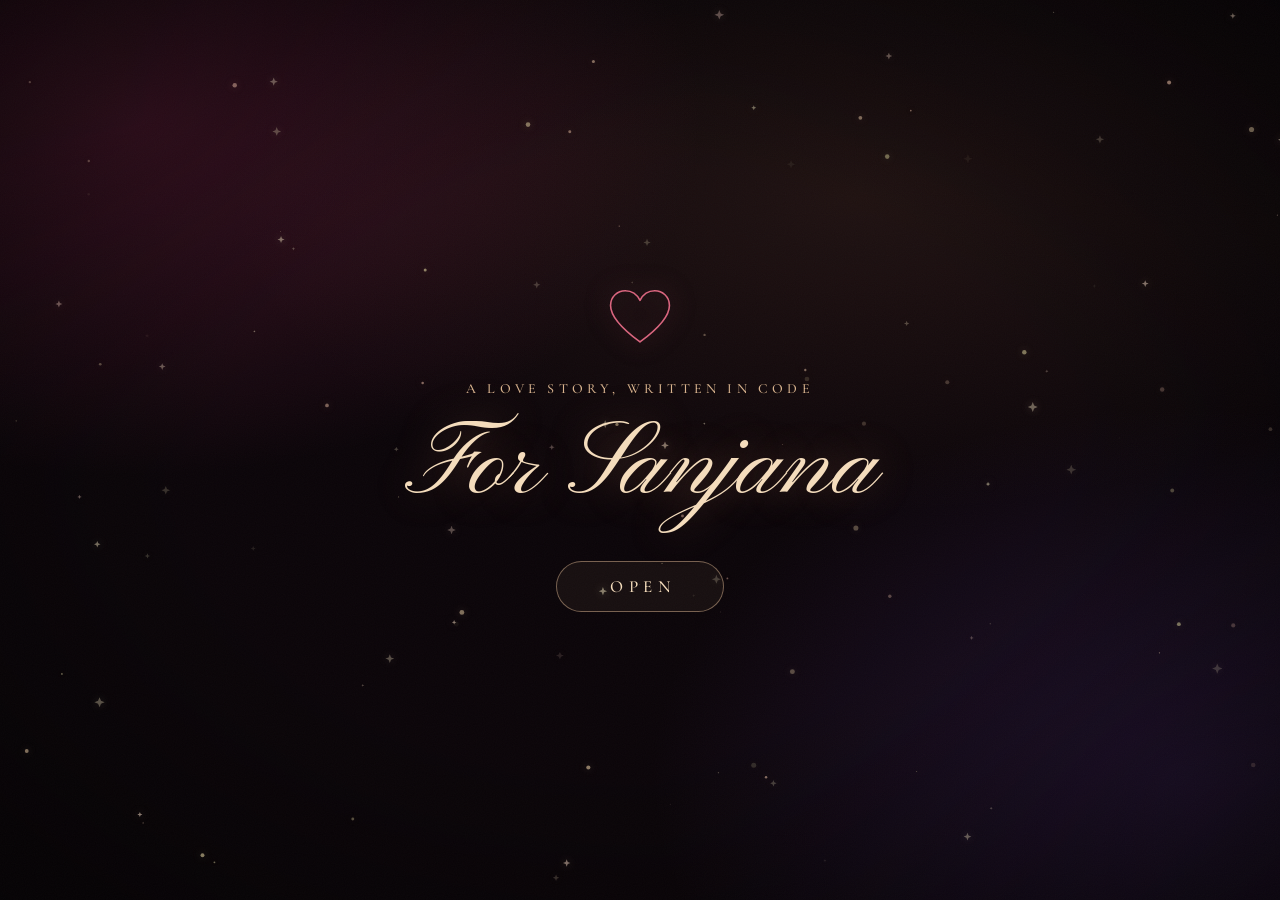
==== commit 35f7c6a5: "feat: Update love story theme and visuals" ====
--- a/index.html
+++ b/index.html
@@ -1,7 +1,7 @@
 <!DOCTYPE html>
 <html lang="en">
     <head>
-        <title>Aravind &hearts; Sanjana</title>
+        <title>For Sanjana — Our Love Story</title>
         <link rel="apple-touch-icon" sizes="180x180" href="images/apple-touch-icon.png" />
         <link rel="icon" type="image/png" sizes="32x32" href="images/favicon-32x32.png" />
         <link rel="icon" type="image/png" sizes="16x16" href="images/favicon-16x16.png" />
@@ -9,7 +9,7 @@
         <meta http-equiv="content-type" content="text/html; charset=UTF-8" />
         <meta name="viewport" content="width=device-width, initial-scale=1, viewport-fit=cover" />
         <meta name="description" content="A love story written in code — Aravind &amp; Sanjana, forever." />
-        <meta property="og:title" content="Aravind &hearts; Sanjana" />
+        <meta property="og:title" content="For Sanjana — Our Love Story" />
         <meta property="og:description" content="A love story written in code — our forever." />
         <meta property="og:type" content="website" />
         <meta property="og:image" content="images/android-chrome-512x512.png" />
@@ -31,9 +31,12 @@
         <script type="text/javascript" src="js/functions.js"></script>
     </head>
 
-    <body>
+    <body data-theme="rose" data-tint="intro">
         <!-- Background sparkle particles -->
         <canvas id="particleCanvas" aria-hidden="true"></canvas>
+
+        <!-- Film grain over the night sky -->
+        <div id="grain" aria-hidden="true"></div>
 
         <!-- Cover: the story starts when she opens it -->
         <div id="cover">
@@ -51,11 +54,6 @@
             <div id="content">
                 <div id="heartCol">
                     <div id="loveHeart">
-                        <!-- Optional photos (images/photos/*.jpg) show inside the heart -->
-                        <div id="heartPhoto" aria-hidden="true">
-                            <div class="photo-layer"></div>
-                            <div class="photo-layer"></div>
-                        </div>
                         <canvas id="garden" aria-hidden="true"></canvas>
                         <div id="heartDate" aria-hidden="true">
                             <div id="dateDay"></div>
@@ -78,72 +76,72 @@
 
                 <div id="storyCol">
                     <!-- One .scene per moment. data-day / data-year show inside the heart;
-                         data-photo="name" shows images/photos/name.jpg there if the file exists. -->
+                         data-tint colour-grades the ambient glow for that chapter. -->
                     <div id="stage" aria-live="polite">
-                        <div class="scene">
+                        <div class="scene" data-tint="intro">
                             <h2 class="headline">I'm a software engineer,</h2>
                             <p class="body">so I wrote our love story<br />the only way I know how.</p>
                             <div class="code"><div>i = Boy(<span class="string">"Aravind"</span>)</div><div>u = Girl(<span class="string">"Sanjana"</span>)</div></div>
                         </div>
 
-                        <div class="scene" data-day="Jan 20" data-year="2022" data-photo="met">
+                        <div class="scene" data-day="Jan 20" data-year="2022" data-tint="met">
                             <h2 class="headline">I met you.</h2>
                             <p class="body">And just like that, I fell for you.</p>
                             <div class="code"><div>i.meet(u)</div></div>
                         </div>
 
-                        <div class="scene" data-day="Jan 27" data-year="2022" data-photo="love">
+                        <div class="scene" data-day="Jan 27" data-year="2022" data-tint="love">
                             <h2 class="headline">I said &ldquo;I love you.&rdquo;</h2>
                             <p class="body">Since then, I have found happiness<br />in every single day.</p>
                             <div class="code"><div>i.confess(u)</div><div>u.accepted(i)</div></div>
                         </div>
 
-                        <div class="scene" data-day="Feb 11" data-year="2022" data-photo="hands">
+                        <div class="scene" data-day="Feb 11" data-year="2022" data-tint="hands">
                             <h2 class="headline">I held your hand.</h2>
                             <p class="body">And in that moment,<br />I knew you were the one.</p>
                             <div class="code"><div>hold_hands(u, i)</div></div>
                         </div>
 
-                        <div class="scene" data-day="Every day" data-year="&infin;" data-photo="us">
+                        <div class="scene" data-day="Every day" data-year="&infin;" data-tint="everyday">
                             <h2 class="headline">You are the greatest love of my life.</h2>
                             <p class="body">We keep falling in love with each other,<br />over and over again.</p>
                             <div class="code"><div><span class="keyword">while</span> <span class="keyword">True</span>:</div><div><span class="indent"></span><span class="keyword">if</span> u.with(i):</div><div><span class="indent"></span><span class="indent"></span>u = everything</div><div><span class="indent"></span><span class="keyword">else</span>:</div><div><span class="indent"></span><span class="indent"></span>everything = u</div></div>
                         </div>
 
-                        <div class="scene" data-day="Dec 4" data-year="2022" data-photo="proposal">
+                        <div class="scene" data-day="Dec 4" data-year="2022" data-tint="proposal">
                             <h2 class="headline">I asked. You said yes.</h2>
                             <p class="body">My heart has never beaten this fast.</p>
                             <div class="code"><div>i.propose(u, ring=<span class="keyword">True</span>)</div><div>our_future = <span class="keyword">Promise</span>(forever)</div></div>
                         </div>
 
-                        <div class="scene" data-day="Jan 26" data-year="2023" data-photo="wedding">
+                        <div class="scene" data-day="Jan 26" data-year="2023" data-tint="wedding">
                             <h2 class="headline">The most beautiful day.</h2>
                             <p class="body">We stood together, hand in hand, and made promises that will last a lifetime.</p>
                             <p class="body">You were the most beautiful bride<br />I had ever seen.</p>
                             <div class="code"><div>us = Family(<span class="string">"Aravind"</span>, <span class="string">"Sanjana"</span>)</div></div>
                         </div>
 
-                        <div class="scene" data-day="Aug 3" data-year="2024" data-photo="daivik">
+                        <div class="scene" data-day="Aug 3" data-year="2024" data-tint="daivik">
                             <p class="eyebrow">And then, a miracle</p>
                             <h2 id="daivikReveal" class="name daivik-name" data-reveal="daivik">Daivik</h2>
                             <p class="body">A tiny heartbeat. A new beginning.<br />Our son. Our whole world.</p>
                             <div class="code"><div>us.add(<span class="string">"Daivik"</span>)</div></div>
                         </div>
 
-                        <div class="scene" data-day="Sep 9" data-year="2026" data-photo="deeyan">
+                        <div class="scene" data-day="Sep 9" data-year="2026" data-tint="deeyan">
                             <p class="eyebrow">And then, there were four</p>
                             <h2 id="deeyanReveal" class="name deeyan-name" data-reveal="deeyan">Deeyan</h2>
                             <p class="body">We loved you long before we met you.<br />Love didn't divide &mdash; it only grew.</p>
                             <div class="code"><div>us.add(<span class="string">"Deeyan"</span>)</div></div>
                         </div>
 
-                        <div class="scene" data-photo="family">
+                        <div class="scene" data-tint="finale">
                             <p class="body finale">From two strangers to soulmates,</p>
                             <p class="body finale">from soulmates to a family of four &mdash;</p>
                             <h2 class="headline">this is our forever, Sanjana.</h2>
                         </div>
 
-                        <div class="scene" data-photo="family">
+                        <div class="scene" data-tint="finale">
                             <div id="loveu">
                                 You, Daivik and Deeyan &mdash;
                                 <br />my entire world.
@@ -169,6 +167,7 @@
 
                     <div id="stageFoot">
                         <div id="hint"></div>
+                        <div id="progress" aria-hidden="true"><div id="progressFill"></div></div>
                         <div id="dots" aria-hidden="true"></div>
                     </div>
                 </div>
@@ -186,7 +185,7 @@
             /* The cover greets her differently on these days (month is 1-12 here) */
             var specialDays = [
                 { month: 1, day: 20, note: "It all began on this day" },
-                { month: 1, day: 26, note: "Happy anniversary, my love" },
+                { month: 1, day: 26, note: "Happy anniversary, my love", theme: "champagne" },
                 { month: 2, day: 14, note: "Happy Valentine's Day, my love" }
             ];
 
--- a/css/default.css
+++ b/css/default.css
@@ -16,9 +16,169 @@
     --sage: #9db09a;
     --panel: rgba(15, 7, 17, 0.74);
     --hairline: rgba(217, 180, 143, 0.16);
+    --code-string: #efb088;
+    --code-keyword: #e5718a;
+    --heart-a: #f08a94;
+    --heart-b: #d9507a;
+    --heart-glow: rgba(217, 80, 122, 0.45);
     --serif: 'Cormorant Garamond', 'Georgia', serif;
     --mono: 'Fira Code', 'Source Code Pro', 'Consolas', monospace;
     --script: 'Pinyon Script', 'Cormorant Garamond', cursive;
+    /* Ambient glow, re-graded per chapter by body[data-tint] below */
+    --glow-a: rgba(150, 40, 82, 0.34);
+    --glow-b: rgba(92, 52, 150, 0.26);
+    --glow-c: rgba(214, 130, 90, 0.10);
+}
+
+/* Registered so the ambient glow can crossfade between chapters */
+@property --glow-a {
+    syntax: '<color>';
+    inherits: true;
+    initial-value: rgba(150, 40, 82, 0.34);
+}
+
+@property --glow-b {
+    syntax: '<color>';
+    inherits: true;
+    initial-value: rgba(92, 52, 150, 0.26);
+}
+
+@property --glow-c {
+    syntax: '<color>';
+    inherits: true;
+    initial-value: rgba(214, 130, 90, 0.10);
+}
+
+/* --- Chapter colour grades (set from each scene's data-tint) --- */
+body[data-tint="met"] {
+    --glow-a: rgba(168, 92, 40, 0.32);
+    --glow-b: rgba(120, 52, 96, 0.22);
+    --glow-c: rgba(232, 168, 100, 0.16);
+}
+
+body[data-tint="love"] {
+    --glow-a: rgba(178, 44, 82, 0.38);
+    --glow-b: rgba(104, 44, 118, 0.24);
+    --glow-c: rgba(224, 110, 96, 0.12);
+}
+
+body[data-tint="hands"] {
+    --glow-a: rgba(172, 84, 62, 0.32);
+    --glow-b: rgba(110, 56, 110, 0.22);
+    --glow-c: rgba(236, 164, 102, 0.16);
+}
+
+body[data-tint="everyday"] {
+    --glow-a: rgba(164, 66, 76, 0.34);
+    --glow-b: rgba(96, 56, 132, 0.24);
+    --glow-c: rgba(232, 150, 92, 0.15);
+}
+
+body[data-tint="proposal"] {
+    --glow-a: rgba(186, 42, 84, 0.40);
+    --glow-b: rgba(108, 42, 116, 0.26);
+    --glow-c: rgba(228, 118, 92, 0.13);
+}
+
+body[data-tint="wedding"] {
+    --glow-a: rgba(176, 104, 52, 0.32);
+    --glow-b: rgba(128, 62, 104, 0.22);
+    --glow-c: rgba(244, 196, 120, 0.18);
+}
+
+body[data-tint="daivik"] {
+    --glow-a: rgba(180, 78, 62, 0.34);
+    --glow-b: rgba(116, 52, 108, 0.23);
+    --glow-c: rgba(240, 182, 104, 0.17);
+}
+
+body[data-tint="deeyan"] {
+    --glow-a: rgba(112, 66, 138, 0.32);
+    --glow-b: rgba(72, 52, 128, 0.28);
+    --glow-c: rgba(196, 144, 178, 0.12);
+}
+
+body[data-tint="finale"] {
+    --glow-a: rgba(182, 56, 82, 0.38);
+    --glow-b: rgba(102, 50, 128, 0.25);
+    --glow-c: rgba(238, 166, 98, 0.17);
+}
+
+/* --- Champagne Dawn theme (anniversary; set via data-theme) ---
+   Midnight Rose above is the default. This block only overrides the
+   tokens, so every rule and chapter grade below it follows along. */
+body[data-theme="champagne"] {
+    --bg: #170c0a;
+    --ink: #f3e2cf;
+    --ink-soft: #c4a88f;
+    --gold: #e6b87e;
+    --gold-bright: #f7e3b8;
+    --rose: #e08a6d;
+    --panel: rgba(26, 12, 8, 0.74);
+    --hairline: rgba(230, 184, 126, 0.18);
+    --code-string: #f4c48a;
+    --code-keyword: #e88a6a;
+    --heart-a: #f2a284;
+    --heart-b: #dd7355;
+    --heart-glow: rgba(221, 115, 85, 0.45);
+    --glow-a: rgba(190, 110, 58, 0.32);
+    --glow-b: rgba(140, 70, 60, 0.22);
+    --glow-c: rgba(244, 196, 120, 0.16);
+}
+
+/* Champagne chapter grades (win over the rose grades by specificity) */
+body[data-theme="champagne"][data-tint="met"] {
+    --glow-a: rgba(198, 118, 52, 0.34);
+    --glow-b: rgba(146, 74, 62, 0.22);
+    --glow-c: rgba(248, 204, 124, 0.18);
+}
+
+body[data-theme="champagne"][data-tint="love"] {
+    --glow-a: rgba(204, 96, 62, 0.36);
+    --glow-b: rgba(150, 70, 66, 0.23);
+    --glow-c: rgba(242, 168, 104, 0.14);
+}
+
+body[data-theme="champagne"][data-tint="hands"] {
+    --glow-a: rgba(200, 112, 56, 0.33);
+    --glow-b: rgba(144, 74, 62, 0.22);
+    --glow-c: rgba(250, 192, 116, 0.17);
+}
+
+body[data-theme="champagne"][data-tint="everyday"] {
+    --glow-a: rgba(196, 104, 60, 0.34);
+    --glow-b: rgba(142, 72, 64, 0.23);
+    --glow-c: rgba(246, 184, 110, 0.16);
+}
+
+body[data-theme="champagne"][data-tint="proposal"] {
+    --glow-a: rgba(208, 92, 60, 0.38);
+    --glow-b: rgba(152, 68, 64, 0.24);
+    --glow-c: rgba(244, 160, 100, 0.15);
+}
+
+body[data-theme="champagne"][data-tint="wedding"] {
+    --glow-a: rgba(206, 128, 58, 0.34);
+    --glow-b: rgba(150, 80, 62, 0.22);
+    --glow-c: rgba(252, 214, 132, 0.20);
+}
+
+body[data-theme="champagne"][data-tint="daivik"] {
+    --glow-a: rgba(202, 112, 60, 0.35);
+    --glow-b: rgba(148, 74, 64, 0.23);
+    --glow-c: rgba(250, 198, 118, 0.18);
+}
+
+body[data-theme="champagne"][data-tint="deeyan"] {
+    --glow-a: rgba(158, 92, 84, 0.32);
+    --glow-b: rgba(116, 66, 70, 0.25);
+    --glow-c: rgba(226, 158, 120, 0.13);
+}
+
+body[data-theme="champagne"][data-tint="finale"] {
+    --glow-a: rgba(206, 100, 60, 0.37);
+    --glow-b: rgba(148, 72, 62, 0.24);
+    --glow-c: rgba(250, 200, 118, 0.18);
 }
 
 *, *::before, *::after {
@@ -64,12 +224,13 @@
     width: 140%;
     height: 140%;
     background:
-        radial-gradient(ellipse 45% 40% at 22% 24%, rgba(150, 40, 82, 0.34), transparent 70%),
-        radial-gradient(ellipse 42% 42% at 80% 76%, rgba(92, 52, 150, 0.26), transparent 70%),
-        radial-gradient(ellipse 50% 36% at 62% 30%, rgba(214, 130, 90, 0.10), transparent 70%);
+        radial-gradient(ellipse 45% 40% at 22% 24%, var(--glow-a), transparent 70%),
+        radial-gradient(ellipse 42% 42% at 80% 76%, var(--glow-b), transparent 70%),
+        radial-gradient(ellipse 50% 36% at 62% 30%, var(--glow-c), transparent 70%);
     pointer-events: none;
     z-index: 0;
     animation: glowDrift 26s ease-in-out infinite alternate;
+    transition: --glow-a 1.4s ease, --glow-b 1.4s ease, --glow-c 1.4s ease;
 }
 
 body::after {
@@ -87,6 +248,19 @@
 @keyframes glowDrift {
     from { transform: translate3d(-3%, -2%, 0) scale(1); }
     to   { transform: translate3d(3%, 3%, 0) scale(1.08); }
+}
+
+/* --- Film grain (stops the dark gradients banding on OLED) --- */
+#grain {
+    position: fixed;
+    top: 0;
+    left: 0;
+    width: 100%;
+    height: 100%;
+    z-index: 4;
+    pointer-events: none;
+    opacity: 0.05;
+    background-image: url("data:image/svg+xml,%3Csvg xmlns='http://www.w3.org/2000/svg' width='160' height='160'%3E%3Cfilter id='n'%3E%3CfeTurbulence type='fractalNoise' baseFrequency='0.9' numOctaves='2' stitchTiles='stitch'/%3E%3C/filter%3E%3Crect width='160' height='160' filter='url(%23n)' opacity='0.6'/%3E%3C/svg%3E");
 }
 
 /* --- Sparkle / Particle Canvas (above the page so bursts are never hidden) --- */
@@ -281,7 +455,7 @@
     left: 8%;
     right: 8%;
     bottom: 14%;
-    background: radial-gradient(ellipse at 50% 45%, rgba(217, 102, 127, 0.24), rgba(217, 140, 110, 0.08) 45%, transparent 70%);
+    background: radial-gradient(ellipse at 50% 45%, var(--glow-a), rgba(217, 140, 110, 0.08) 45%, transparent 70%);
     opacity: 0;
     transition: opacity 3s ease;
     pointer-events: none;
@@ -310,54 +484,35 @@
     50%      { transform: scale(1); }
 }
 
-/* --- Photos inside the heart (optional) ---
-   clip-path is set from the heart curve in updateHeartClip(). */
-#heartPhoto {
-    position: absolute;
-    top: 0;
-    left: 0;
-    width: 100%;
-    height: 100%;
-}
-
-#heartPhoto .photo-layer {
-    position: absolute;
-    top: 0;
-    left: 0;
-    width: 100%;
-    height: 100%;
-    background-position: center 30%;
-    background-size: cover;
-    opacity: 0;
-    transform: scale(1);
-    transition: opacity 1.4s ease, transform 9s ease-out;
-}
-
-#heartPhoto .photo-layer.show {
-    opacity: 0.9;
-    transform: scale(1.08);
-}
-
-/* Darkens the lower half so the date stays readable over a photo */
-#heartPhoto::after {
+/* One thump + ring from the heart on every chapter change */
+#loveHeart.thump {
+    animation: heartThump 0.65s ease-out;
+}
+
+@keyframes heartThump {
+    0%       { transform: scale(1); }
+    18%      { transform: scale(1.035); }
+    38%      { transform: scale(1); }
+    55%      { transform: scale(1.018); }
+    100%     { transform: scale(1); }
+}
+
+#loveHeart.thump::after {
     content: '';
     position: absolute;
-    top: 0;
-    left: 0;
-    width: 100%;
-    height: 100%;
-    background: linear-gradient(to bottom, transparent 40%, rgba(11, 5, 9, 0.8) 78%);
-    opacity: 0;
-    transition: opacity 1.4s ease, background-color 1.4s ease;
-}
-
-#loveHeart.has-photo #heartPhoto::after {
-    opacity: 1;
-}
-
-/* Behind the running count the photo becomes a faint memory */
-.finished #heartPhoto .photo-layer.show {
-    opacity: 0.28;
+    top: 50%;
+    left: 50%;
+    width: 42%;
+    aspect-ratio: 1;
+    border: 1px solid rgba(240, 190, 150, 0.55);
+    border-radius: 50%;
+    pointer-events: none;
+    animation: heartRing 0.9s ease-out forwards;
+}
+
+@keyframes heartRing {
+    from { opacity: 0.8; transform: translate(-50%, -50%) scale(0.55); }
+    to   { opacity: 0; transform: translate(-50%, -50%) scale(1.9); }
 }
 
 /* --- The date inside the heart ---
@@ -406,16 +561,6 @@
     transition: font-size 0.9s ease;
 }
 
-/* With a photo, the date steps down out of the way of faces */
-#loveHeart.has-photo #heartDate {
-    top: 58%;
-    text-shadow: 0 1px 10px rgba(0, 0, 0, 0.9);
-}
-
-#loveHeart.has-photo #dateYear {
-    font-size: 2.2em;
-}
-
 /* --- The running count (finale) --- */
 #words {
     top: 25%;
@@ -513,19 +658,23 @@
 #stage .scene.leaving {
     visibility: visible;
     opacity: 0;
-    transition: opacity 0.5s ease;
+    transform: scale(0.985);
+    filter: blur(6px);
+    transition: opacity 0.5s ease, transform 0.5s ease, filter 0.5s ease;
 }
 
 /* Each child of a scene arrives on its own */
 .js #stage .piece {
     opacity: 0;
-    transform: translateY(16px);
-    transition: opacity 1s ease, transform 1s ease;
+    transform: translateY(18px) scale(0.99);
+    filter: blur(8px);
+    transition: opacity 1s ease, transform 1s ease, filter 1s ease;
 }
 
 .js #stage .piece.in {
     opacity: 1;
-    transform: translateY(0);
+    transform: translateY(0) scale(1);
+    filter: blur(0);
 }
 
 #stage .piece + .piece {
@@ -630,11 +779,11 @@
 }
 
 #stage .code .string {
-    color: #efb088;
+    color: var(--code-string);
 }
 
 #stage .code .keyword {
-    color: #e5718a;
+    color: var(--code-keyword);
     font-weight: 500;
 }
 
@@ -689,6 +838,22 @@
 #family .stat {
     flex: 1 1 0;
     text-align: center;
+    opacity: 0;
+    transform: translateY(10px);
+    transition: opacity 0.9s ease, transform 0.9s ease;
+}
+
+#family.in .stat {
+    opacity: 1;
+    transform: translateY(0);
+}
+
+#family.in .stat:nth-child(2) {
+    transition-delay: 0.18s;
+}
+
+#family.in .stat:nth-child(3) {
+    transition-delay: 0.36s;
 }
 
 #family .stat + .stat {
@@ -705,16 +870,17 @@
 
 #family .stat-value {
     margin-top: 2px;
-    font-size: 14px;
+    font-size: 15px;
     letter-spacing: 0.04em;
     color: var(--ink-soft);
 }
 
 #family .stat-value b {
     font-variant-numeric: lining-nums;
-    font-size: 22px;
+    font-size: 26px;
     font-weight: 500;
     color: var(--gold-bright);
+    text-shadow: 0 0 18px rgba(232, 180, 130, 0.35);
 }
 
 #replayBtn {
@@ -748,7 +914,7 @@
     flex-direction: column;
     align-items: center;
     justify-content: flex-end;
-    height: 44px;
+    height: 56px;
 }
 
 #hint {
@@ -773,10 +939,41 @@
     50%      { opacity: 0.35; }
 }
 
+/* Story progress, mirroring the growing heart */
+#progress {
+    width: min(180px, 50vw);
+    height: 2px;
+    margin-top: 10px;
+    border-radius: 2px;
+    background: rgba(217, 180, 143, 0.16);
+}
+
+#progressFill {
+    position: relative;
+    width: 0;
+    height: 100%;
+    border-radius: 2px;
+    background: var(--gold);
+    transition: width 0.7s ease;
+}
+
+#progressFill::after {
+    content: '';
+    position: absolute;
+    top: 50%;
+    right: -3px;
+    width: 6px;
+    height: 6px;
+    border-radius: 50%;
+    background: var(--gold-bright);
+    box-shadow: 0 0 8px rgba(240, 190, 150, 0.8);
+    transform: translateY(-50%);
+}
+
 #dots {
     display: flex;
     gap: 6px;
-    margin-top: 10px;
+    margin-top: 8px;
     padding-bottom: 4px;
 }
 
@@ -824,8 +1021,8 @@
     width: 10px;
     height: 16px;
     border-radius: 10px 10px 0 0;
-    background: linear-gradient(135deg, #f08a94, #d9507a);
-    box-shadow: 0 0 10px rgba(217, 80, 122, 0.45);
+    background: linear-gradient(135deg, var(--heart-a), var(--heart-b));
+    box-shadow: 0 0 10px var(--heart-glow);
 }
 
 .heart::before {
@@ -936,7 +1133,9 @@
     body::before,
     .cover-heart,
     #hint.show,
-    #loveHeart.complete #garden {
+    #loveHeart.complete #garden,
+    #loveHeart.thump,
+    #loveHeart.thump::after {
         animation: none;
     }
 
@@ -945,7 +1144,14 @@
         stroke-dashoffset: 0;
     }
 
-    #heartPhoto .photo-layer.show {
-        transform: scale(1);
-    }
-}
+    .js #stage .piece,
+    #stage .scene.leaving,
+    #progressFill {
+        transition: none;
+    }
+
+    .js #stage .piece {
+        filter: none;
+        transform: none;
+    }
+}
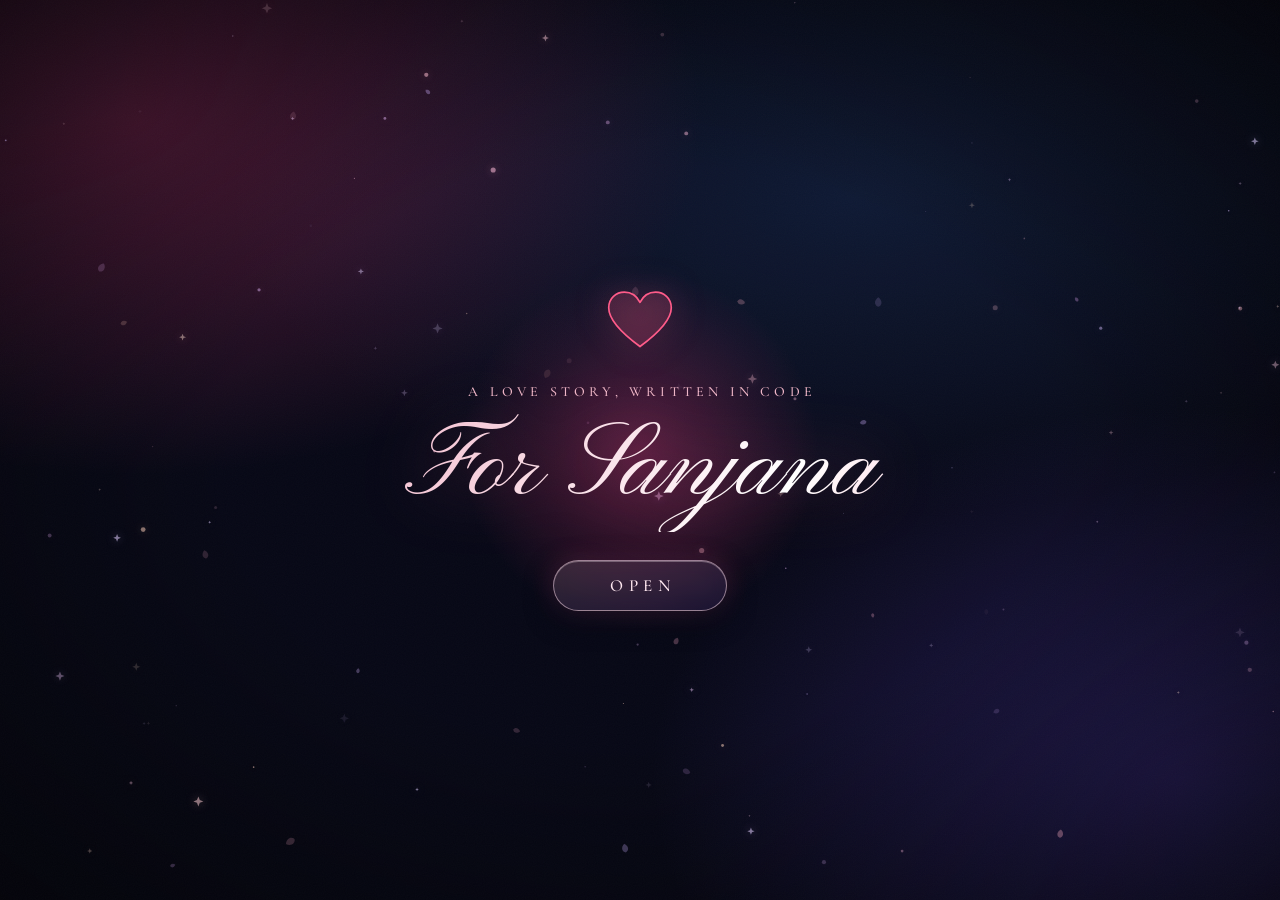
==== commit 20bc07c0: "Update visual theme to Celestial Rose and optimize mobile experience" ====
--- a/index.html
+++ b/index.html
@@ -13,7 +13,7 @@
         <meta property="og:description" content="A love story written in code — our forever." />
         <meta property="og:type" content="website" />
         <meta property="og:image" content="images/android-chrome-512x512.png" />
-        <meta name="theme-color" content="#0b0509" />
+        <meta name="theme-color" content="#070816" />
 
         <!-- Google Fonts: serif for prose, mono for code, script for the names -->
         <link rel="preconnect" href="https://fonts.googleapis.com" />
--- a/css/default.css
+++ b/css/default.css
@@ -1,184 +1,184 @@
 /* ============================================
    HEART OF SPADES — A love story, written in code
-   Night-sky romantic theme
+   Celestial Rose & Starlight theme
    ============================================ */
 
 /* --- Google Fonts loaded in HTML --- */
 
 :root {
-    --bg: #0b0509;
-    --ink: #eadbcb;
-    --ink-soft: #b5a294;
-    --gold: #d9b48f;
-    --gold-bright: #f4dcbc;
-    --rose: #d9667f;
-    --lavender: #c9b3e6;
-    --sage: #9db09a;
-    --panel: rgba(15, 7, 17, 0.74);
-    --hairline: rgba(217, 180, 143, 0.16);
-    --code-string: #efb088;
-    --code-keyword: #e5718a;
-    --heart-a: #f08a94;
-    --heart-b: #d9507a;
-    --heart-glow: rgba(217, 80, 122, 0.45);
+    --bg: #070816;
+    --ink: #f8eff6;
+    --ink-soft: #b8a8cc;
+    --gold: #f0b8c8;
+    --gold-bright: #ffe8f0;
+    --rose: #ff5c8a;
+    --lavender: #c8adff;
+    --sage: #a2c4b8;
+    --panel: rgba(14, 13, 34, 0.74);
+    --hairline: rgba(240, 184, 200, 0.22);
+    --code-string: #ff9ebb;
+    --code-keyword: #b99aff;
+    --heart-a: #ff7aa2;
+    --heart-b: #e03e73;
+    --heart-glow: rgba(255, 92, 138, 0.55);
     --serif: 'Cormorant Garamond', 'Georgia', serif;
     --mono: 'Fira Code', 'Source Code Pro', 'Consolas', monospace;
     --script: 'Pinyon Script', 'Cormorant Garamond', cursive;
-    /* Ambient glow, re-graded per chapter by body[data-tint] below */
-    --glow-a: rgba(150, 40, 82, 0.34);
-    --glow-b: rgba(92, 52, 150, 0.26);
-    --glow-c: rgba(214, 130, 90, 0.10);
+    /* Ambient aurora glow, re-graded per chapter by body[data-tint] below */
+    --glow-a: rgba(214, 56, 116, 0.36);
+    --glow-b: rgba(88, 62, 196, 0.34);
+    --glow-c: rgba(56, 118, 210, 0.16);
 }
 
 /* Registered so the ambient glow can crossfade between chapters */
 @property --glow-a {
     syntax: '<color>';
     inherits: true;
-    initial-value: rgba(150, 40, 82, 0.34);
+    initial-value: rgba(214, 56, 116, 0.36);
 }
 
 @property --glow-b {
     syntax: '<color>';
     inherits: true;
-    initial-value: rgba(92, 52, 150, 0.26);
+    initial-value: rgba(88, 62, 196, 0.34);
 }
 
 @property --glow-c {
     syntax: '<color>';
     inherits: true;
-    initial-value: rgba(214, 130, 90, 0.10);
+    initial-value: rgba(56, 118, 210, 0.16);
 }
 
 /* --- Chapter colour grades (set from each scene's data-tint) --- */
 body[data-tint="met"] {
-    --glow-a: rgba(168, 92, 40, 0.32);
-    --glow-b: rgba(120, 52, 96, 0.22);
-    --glow-c: rgba(232, 168, 100, 0.16);
+    --glow-a: rgba(236, 72, 138, 0.38);
+    --glow-b: rgba(116, 68, 208, 0.32);
+    --glow-c: rgba(246, 182, 140, 0.18);
 }
 
 body[data-tint="love"] {
-    --glow-a: rgba(178, 44, 82, 0.38);
-    --glow-b: rgba(104, 44, 118, 0.24);
-    --glow-c: rgba(224, 110, 96, 0.12);
+    --glow-a: rgba(244, 52, 112, 0.44);
+    --glow-b: rgba(128, 48, 176, 0.32);
+    --glow-c: rgba(255, 140, 176, 0.20);
 }
 
 body[data-tint="hands"] {
-    --glow-a: rgba(172, 84, 62, 0.32);
-    --glow-b: rgba(110, 56, 110, 0.22);
-    --glow-c: rgba(236, 164, 102, 0.16);
+    --glow-a: rgba(218, 82, 146, 0.36);
+    --glow-b: rgba(76, 82, 198, 0.32);
+    --glow-c: rgba(244, 176, 198, 0.18);
 }
 
 body[data-tint="everyday"] {
-    --glow-a: rgba(164, 66, 76, 0.34);
-    --glow-b: rgba(96, 56, 132, 0.24);
-    --glow-c: rgba(232, 150, 92, 0.15);
+    --glow-a: rgba(192, 68, 158, 0.38);
+    --glow-b: rgba(68, 92, 210, 0.34);
+    --glow-c: rgba(255, 168, 204, 0.18);
 }
 
 body[data-tint="proposal"] {
-    --glow-a: rgba(186, 42, 84, 0.40);
-    --glow-b: rgba(108, 42, 116, 0.26);
-    --glow-c: rgba(228, 118, 92, 0.13);
+    --glow-a: rgba(248, 64, 122, 0.44);
+    --glow-b: rgba(136, 68, 212, 0.34);
+    --glow-c: rgba(255, 210, 156, 0.22);
 }
 
 body[data-tint="wedding"] {
-    --glow-a: rgba(176, 104, 52, 0.32);
-    --glow-b: rgba(128, 62, 104, 0.22);
-    --glow-c: rgba(244, 196, 120, 0.18);
+    --glow-a: rgba(238, 128, 158, 0.40);
+    --glow-b: rgba(118, 74, 196, 0.30);
+    --glow-c: rgba(255, 216, 162, 0.24);
 }
 
 body[data-tint="daivik"] {
-    --glow-a: rgba(180, 78, 62, 0.34);
-    --glow-b: rgba(116, 52, 108, 0.23);
-    --glow-c: rgba(240, 182, 104, 0.17);
+    --glow-a: rgba(242, 148, 108, 0.38);
+    --glow-b: rgba(196, 68, 128, 0.30);
+    --glow-c: rgba(255, 220, 150, 0.24);
 }
 
 body[data-tint="deeyan"] {
-    --glow-a: rgba(112, 66, 138, 0.32);
-    --glow-b: rgba(72, 52, 128, 0.28);
-    --glow-c: rgba(196, 144, 178, 0.12);
+    --glow-a: rgba(142, 92, 232, 0.40);
+    --glow-b: rgba(72, 112, 224, 0.34);
+    --glow-c: rgba(228, 176, 255, 0.22);
 }
 
 body[data-tint="finale"] {
-    --glow-a: rgba(182, 56, 82, 0.38);
-    --glow-b: rgba(102, 50, 128, 0.25);
-    --glow-c: rgba(238, 166, 98, 0.17);
-}
-
-/* --- Champagne Dawn theme (anniversary; set via data-theme) ---
-   Midnight Rose above is the default. This block only overrides the
+    --glow-a: rgba(242, 64, 126, 0.42);
+    --glow-b: rgba(108, 68, 214, 0.36);
+    --glow-c: rgba(255, 202, 168, 0.22);
+}
+
+/* --- Champagne Starlight theme (anniversary; set via data-theme) ---
+   Celestial Rose above is the default. This block only overrides the
    tokens, so every rule and chapter grade below it follows along. */
 body[data-theme="champagne"] {
-    --bg: #170c0a;
-    --ink: #f3e2cf;
-    --ink-soft: #c4a88f;
-    --gold: #e6b87e;
-    --gold-bright: #f7e3b8;
-    --rose: #e08a6d;
-    --panel: rgba(26, 12, 8, 0.74);
-    --hairline: rgba(230, 184, 126, 0.18);
-    --code-string: #f4c48a;
-    --code-keyword: #e88a6a;
-    --heart-a: #f2a284;
-    --heart-b: #dd7355;
-    --heart-glow: rgba(221, 115, 85, 0.45);
-    --glow-a: rgba(190, 110, 58, 0.32);
-    --glow-b: rgba(140, 70, 60, 0.22);
-    --glow-c: rgba(244, 196, 120, 0.16);
+    --bg: #0c0918;
+    --ink: #faefe8;
+    --ink-soft: #cab6c8;
+    --gold: #f4cda2;
+    --gold-bright: #fff0db;
+    --rose: #f0829c;
+    --panel: rgba(20, 14, 32, 0.74);
+    --hairline: rgba(244, 205, 162, 0.22);
+    --code-string: #f9cfa0;
+    --code-keyword: #f09bb4;
+    --heart-a: #f7a8b8;
+    --heart-b: #e26888;
+    --heart-glow: rgba(240, 130, 156, 0.50);
+    --glow-a: rgba(220, 124, 142, 0.36);
+    --glow-b: rgba(112, 72, 180, 0.28);
+    --glow-c: rgba(250, 206, 142, 0.20);
 }
 
 /* Champagne chapter grades (win over the rose grades by specificity) */
 body[data-theme="champagne"][data-tint="met"] {
-    --glow-a: rgba(198, 118, 52, 0.34);
-    --glow-b: rgba(146, 74, 62, 0.22);
-    --glow-c: rgba(248, 204, 124, 0.18);
+    --glow-a: rgba(226, 134, 146, 0.36);
+    --glow-b: rgba(118, 76, 186, 0.28);
+    --glow-c: rgba(252, 212, 148, 0.20);
 }
 
 body[data-theme="champagne"][data-tint="love"] {
-    --glow-a: rgba(204, 96, 62, 0.36);
-    --glow-b: rgba(150, 70, 66, 0.23);
-    --glow-c: rgba(242, 168, 104, 0.14);
+    --glow-a: rgba(236, 98, 136, 0.38);
+    --glow-b: rgba(128, 68, 178, 0.28);
+    --glow-c: rgba(250, 192, 144, 0.18);
 }
 
 body[data-theme="champagne"][data-tint="hands"] {
-    --glow-a: rgba(200, 112, 56, 0.33);
-    --glow-b: rgba(144, 74, 62, 0.22);
-    --glow-c: rgba(250, 192, 116, 0.17);
+    --glow-a: rgba(224, 128, 148, 0.35);
+    --glow-b: rgba(112, 78, 188, 0.28);
+    --glow-c: rgba(252, 206, 146, 0.19);
 }
 
 body[data-theme="champagne"][data-tint="everyday"] {
-    --glow-a: rgba(196, 104, 60, 0.34);
-    --glow-b: rgba(142, 72, 64, 0.23);
-    --glow-c: rgba(246, 184, 110, 0.16);
+    --glow-a: rgba(214, 112, 156, 0.36);
+    --glow-b: rgba(104, 82, 194, 0.30);
+    --glow-c: rgba(250, 198, 148, 0.18);
 }
 
 body[data-theme="champagne"][data-tint="proposal"] {
-    --glow-a: rgba(208, 92, 60, 0.38);
-    --glow-b: rgba(152, 68, 64, 0.24);
-    --glow-c: rgba(244, 160, 100, 0.15);
+    --glow-a: rgba(242, 96, 138, 0.40);
+    --glow-b: rgba(132, 72, 196, 0.30);
+    --glow-c: rgba(255, 216, 152, 0.22);
 }
 
 body[data-theme="champagne"][data-tint="wedding"] {
-    --glow-a: rgba(206, 128, 58, 0.34);
-    --glow-b: rgba(150, 80, 62, 0.22);
-    --glow-c: rgba(252, 214, 132, 0.20);
+    --glow-a: rgba(238, 146, 142, 0.38);
+    --glow-b: rgba(122, 78, 188, 0.28);
+    --glow-c: rgba(255, 224, 158, 0.24);
 }
 
 body[data-theme="champagne"][data-tint="daivik"] {
-    --glow-a: rgba(202, 112, 60, 0.35);
-    --glow-b: rgba(148, 74, 64, 0.23);
-    --glow-c: rgba(250, 198, 118, 0.18);
+    --glow-a: rgba(236, 142, 112, 0.37);
+    --glow-b: rgba(168, 76, 142, 0.28);
+    --glow-c: rgba(255, 218, 148, 0.22);
 }
 
 body[data-theme="champagne"][data-tint="deeyan"] {
-    --glow-a: rgba(158, 92, 84, 0.32);
-    --glow-b: rgba(116, 66, 70, 0.25);
-    --glow-c: rgba(226, 158, 120, 0.13);
+    --glow-a: rgba(154, 102, 224, 0.36);
+    --glow-b: rgba(88, 104, 212, 0.30);
+    --glow-c: rgba(236, 186, 248, 0.18);
 }
 
 body[data-theme="champagne"][data-tint="finale"] {
-    --glow-a: rgba(206, 100, 60, 0.37);
-    --glow-b: rgba(148, 72, 62, 0.24);
-    --glow-c: rgba(250, 200, 118, 0.18);
+    --glow-a: rgba(236, 108, 142, 0.39);
+    --glow-b: rgba(118, 74, 196, 0.30);
+    --glow-c: rgba(254, 214, 152, 0.22);
 }
 
 *, *::before, *::after {
@@ -195,6 +195,7 @@
 html,
 body {
     height: 100%;
+    height: 100dvh;
     overflow: hidden;
 }
 
@@ -282,12 +283,13 @@
     left: 0;
     width: 100%;
     height: 100%;
+    height: 100dvh;
     z-index: 20;
     align-items: center;
     justify-content: center;
     padding: 24px;
     text-align: center;
-    transition: opacity 1.2s ease, transform 1.2s ease;
+    transition: opacity 1.2s ease, transform 1.2s ease, filter 1.2s ease;
 }
 
 .js #cover {
@@ -297,39 +299,58 @@
 .opened #cover {
     opacity: 0;
     transform: scale(1.06);
+    filter: blur(8px);
     pointer-events: none;
 }
 
 .cover-inner {
+    position: relative;
     display: flex;
     flex-direction: column;
     align-items: center;
+    max-width: 100%;
+}
+
+.cover-inner::before {
+    content: '';
+    position: absolute;
+    top: 50%;
+    left: 50%;
+    width: min(360px, 88vw);
+    height: min(360px, 88vw);
+    background: radial-gradient(circle, var(--glow-a) 0%, transparent 70%);
+    transform: translate(-50%, -50%);
+    pointer-events: none;
+    z-index: -1;
 }
 
 .cover-heart {
-    width: 64px;
-    height: 58px;
+    width: 68px;
+    height: 62px;
     overflow: visible;
-    filter: drop-shadow(0 0 12px rgba(217, 102, 127, 0.55));
+    filter: drop-shadow(0 0 16px rgba(255, 92, 138, 0.65));
     animation: coverBeat 1.8s ease-in-out 2.6s infinite;
 }
 
 .cover-heart path {
-    fill: none;
+    fill: rgba(255, 92, 138, 0);
     stroke: var(--rose);
     stroke-width: 2.5;
     stroke-linecap: round;
     stroke-linejoin: round;
     stroke-dasharray: 1;
     stroke-dashoffset: 1;
-    animation: coverDraw 2.4s ease-in-out 0.3s forwards;
+    animation:
+        coverDraw 2.4s ease-in-out 0.3s forwards,
+        coverFill 1.6s ease 2.1s forwards;
 }
 
 .cover-note {
-    margin-top: 34px;
+    margin-top: 32px;
     font-size: 14px;
     font-weight: 500;
     letter-spacing: 0.3em;
+    text-indent: 0.3em;
     text-transform: uppercase;
     color: var(--gold);
     animation: fadeInUp 1.4s ease-out 0.9s both;
@@ -337,22 +358,37 @@
 
 .cover-name {
     margin-top: 6px;
+    padding: 0 12px;
     font-family: var(--script);
     font-size: 104px;
+    font-size: clamp(60px, 16.5vw, 104px);
     font-weight: 400;
-    line-height: 1.25;
+    line-height: 1.22;
     color: var(--gold-bright);
-    text-shadow: 0 0 40px rgba(217, 150, 110, 0.35);
-    animation: fadeInUp 1.6s ease-out 1.4s both;
+    background: linear-gradient(120deg, #f3bfd0 0%, #ffffff 38%, #ffd1e0 55%, #f6d5b8 75%, #f3bfd0 100%);
+    background-size: 220% auto;
+    -webkit-background-clip: text;
+    background-clip: text;
+    -webkit-text-fill-color: transparent;
+    filter: drop-shadow(0 0 34px rgba(236, 96, 152, 0.42));
+    animation:
+        fadeInUp 1.6s ease-out 1.4s both,
+        foilShimmer 7s ease-in-out 3.2s infinite;
 }
 
 #openBtn {
     margin-top: 28px;
-    min-width: 168px;
-    padding: 14px 40px;
-    background: rgba(217, 180, 143, 0.06);
-    border: 1px solid rgba(217, 180, 143, 0.5);
+    min-width: 174px;
+    padding: 14px 42px;
+    background: linear-gradient(160deg, rgba(240, 184, 200, 0.16), rgba(142, 92, 232, 0.12));
+    border: 1px solid rgba(255, 220, 234, 0.52);
     border-radius: 999px;
+    box-shadow:
+        0 8px 28px rgba(4, 5, 16, 0.5),
+        0 0 26px rgba(236, 96, 152, 0.22),
+        inset 0 1px 0 rgba(255, 240, 248, 0.3);
+    backdrop-filter: blur(8px);
+    -webkit-backdrop-filter: blur(8px);
     color: var(--gold-bright);
     font-family: var(--serif);
     font-size: 17px;
@@ -361,20 +397,36 @@
     text-indent: 0.32em;
     text-transform: uppercase;
     cursor: pointer;
-    transition: background 0.4s ease, border-color 0.4s ease, box-shadow 0.4s ease;
+    transition: background 0.4s ease, border-color 0.4s ease, box-shadow 0.4s ease, transform 0.2s ease;
     animation: fadeInUp 1.6s ease-out 2.3s both;
 }
 
 #openBtn:hover,
 #openBtn:focus-visible {
-    background: rgba(217, 180, 143, 0.16);
+    background: linear-gradient(160deg, rgba(240, 184, 200, 0.26), rgba(142, 92, 232, 0.2));
     border-color: var(--gold-bright);
-    box-shadow: 0 0 36px rgba(217, 150, 110, 0.3);
+    box-shadow:
+        0 10px 32px rgba(4, 5, 16, 0.58),
+        0 0 38px rgba(236, 96, 152, 0.38),
+        inset 0 1px 0 rgba(255, 244, 250, 0.42);
     outline: none;
+}
+
+#openBtn:active {
+    transform: scale(0.96);
 }
 
 @keyframes coverDraw {
     to { stroke-dashoffset: 0; }
+}
+
+@keyframes coverFill {
+    to { fill: rgba(255, 92, 138, 0.16); }
+}
+
+@keyframes foilShimmer {
+    0%, 100% { background-position: 0% 50%; }
+    50%      { background-position: 100% 50%; }
 }
 
 @keyframes coverBeat {
@@ -394,6 +446,7 @@
     left: 0;
     width: 100%;
     height: 100%;
+    height: 100dvh;
     z-index: 1;
     /* iOS Safari only delivers taps on non-buttons that look clickable */
     cursor: pointer;
@@ -416,8 +469,8 @@
     max-width: 600px;
     height: 100%;
     margin: 0 auto;
-    padding: 14px 20px 10px;
-    padding-top: max(14px, env(safe-area-inset-top));
+    padding: 12px 20px 10px;
+    padding-top: max(12px, env(safe-area-inset-top));
     padding-bottom: max(10px, env(safe-area-inset-bottom));
     padding-left: max(20px, env(safe-area-inset-left));
     padding-right: max(20px, env(safe-area-inset-right));
@@ -441,9 +494,9 @@
 /* --- Heart Panel --- */
 #loveHeart {
     position: relative;
-    width: min(90vw, 540px);
-    max-width: calc(46vh * 1.069);
-    max-width: calc(46svh * 1.069);
+    width: min(88vw, 520px);
+    max-width: calc(45vh * 1.069);
+    max-width: calc(45svh * 1.069);
     aspect-ratio: 620 / 580;
 }
 
@@ -451,13 +504,13 @@
 #loveHeart::before {
     content: '';
     position: absolute;
-    top: 8%;
-    left: 8%;
-    right: 8%;
-    bottom: 14%;
-    background: radial-gradient(ellipse at 50% 45%, var(--glow-a), rgba(217, 140, 110, 0.08) 45%, transparent 70%);
-    opacity: 0;
-    transition: opacity 3s ease;
+    top: 6%;
+    left: 6%;
+    right: 6%;
+    bottom: 12%;
+    background: radial-gradient(ellipse at 50% 45%, var(--glow-a), rgba(142, 92, 232, 0.16) 48%, transparent 72%);
+    opacity: 0.26;
+    transition: opacity 2.6s ease;
     pointer-events: none;
 }
 
@@ -504,7 +557,7 @@
     left: 50%;
     width: 42%;
     aspect-ratio: 1;
-    border: 1px solid rgba(240, 190, 150, 0.55);
+    border: 1px solid rgba(255, 190, 214, 0.58);
     border-radius: 50%;
     pointer-events: none;
     animation: heartRing 0.9s ease-out forwards;
@@ -521,7 +574,7 @@
 #words {
     position: absolute;
     left: 50%;
-    width: 62%;
+    width: 64%;
     transform: translateX(-50%);
     font-size: 17px;
     line-height: 1.3;
@@ -531,39 +584,54 @@
 }
 
 #heartDate {
-    top: 27%;
-    transition: opacity 0.45s ease, top 0.9s ease;
+    top: 29%;
+    transition: opacity 0.45s ease, transform 0.5s ease, filter 0.45s ease;
 }
 
 #heartDate.changing,
 .finished #heartDate {
     opacity: 0;
+    transform: translateX(-50%) translateY(5px) scale(0.96);
+    filter: blur(4px);
 }
 
 #dateDay {
-    font-size: 0.95em;
+    display: inline-flex;
+    align-items: center;
+    justify-content: center;
+    gap: 0.55em;
+    font-size: 0.92em;
     font-weight: 500;
     font-variant-numeric: lining-nums;
-    letter-spacing: 0.42em;
-    text-indent: 0.42em;
+    letter-spacing: 0.38em;
+    text-indent: 0.38em;
     text-transform: uppercase;
     color: var(--gold);
 }
 
+#dateDay:not(:empty)::before,
+#dateDay:not(:empty)::after {
+    content: '';
+    display: inline-block;
+    width: 1.1em;
+    height: 1px;
+    background: linear-gradient(90deg, transparent, rgba(240, 184, 200, 0.6), transparent);
+}
+
 #dateYear {
-    font-size: 4.4em;
+    font-size: 4.3em;
     font-weight: 300;
     font-variant-numeric: lining-nums;
-    line-height: 1.1;
+    line-height: 1.08;
     letter-spacing: 0.03em;
     color: var(--gold-bright);
-    text-shadow: 0 0 30px rgba(232, 180, 130, 0.4);
+    text-shadow: 0 0 34px rgba(240, 110, 164, 0.48);
     transition: font-size 0.9s ease;
 }
 
 /* --- The running count (finale) --- */
 #words {
-    top: 25%;
+    top: 27%;
 }
 
 #messages {
@@ -588,7 +656,7 @@
     line-height: 1.1;
     letter-spacing: 0.02em;
     color: var(--gold-bright);
-    text-shadow: 0 0 30px rgba(232, 180, 130, 0.45);
+    text-shadow: 0 0 34px rgba(240, 110, 164, 0.52);
 }
 
 #messages .days-label {
@@ -689,7 +757,7 @@
     line-height: 1.2;
     letter-spacing: 0.01em;
     color: var(--gold-bright);
-    text-shadow: 0 0 34px rgba(217, 150, 110, 0.3);
+    text-shadow: 0 0 36px rgba(236, 96, 152, 0.36);
     text-wrap: balance;
 }
 
@@ -733,45 +801,53 @@
 }
 
 #stage .daivik-name {
-    color: #c79f7a;
+    color: #d6b69e;
 }
 
 #stage .daivik-name.revealed {
-    color: var(--gold-bright);
+    color: #fff2de;
     text-shadow:
-        0 0 18px rgba(240, 200, 150, 0.6),
-        0 0 44px rgba(232, 180, 130, 0.4),
-        0 0 80px rgba(217, 102, 127, 0.25);
-}
-
-/* Deeyan — lavender, distinct from Daivik's gold */
+        0 0 18px rgba(255, 214, 156, 0.68),
+        0 0 44px rgba(242, 148, 108, 0.45),
+        0 0 84px rgba(255, 92, 138, 0.32);
+}
+
+/* Deeyan — celestial wisteria-lavender, distinct from Daivik's starlight gold */
 #stage .deeyan-name {
-    color: #a48ec4;
+    color: #b49ee0;
 }
 
 #stage .deeyan-name.revealed {
-    color: #e6d8f8;
+    color: #f0e8ff;
     text-shadow:
-        0 0 18px rgba(201, 179, 230, 0.65),
-        0 0 44px rgba(190, 160, 230, 0.4),
-        0 0 80px rgba(170, 120, 220, 0.3);
+        0 0 18px rgba(208, 180, 255, 0.72),
+        0 0 44px rgba(154, 112, 242, 0.48),
+        0 0 84px rgba(112, 138, 255, 0.35);
 }
 
 /* --- Code: his signature on every moment --- */
 #stage .code {
     display: inline-block;
+    max-width: calc(100vw - 32px);
     min-height: 2.2em;
-    padding: 8px 16px;
-    background: rgba(15, 7, 17, 0.6);
-    border: 1px solid var(--hairline);
-    border-radius: 10px;
+    padding: 10px 18px;
+    background: linear-gradient(160deg, rgba(22, 18, 48, 0.74), rgba(9, 8, 24, 0.86));
+    border: 1px solid rgba(240, 184, 200, 0.24);
+    border-radius: 12px;
+    box-shadow:
+        0 12px 32px rgba(3, 4, 14, 0.52),
+        0 0 24px rgba(142, 92, 232, 0.1),
+        inset 0 1px 0 rgba(255, 230, 242, 0.16);
+    backdrop-filter: blur(10px);
+    -webkit-backdrop-filter: blur(10px);
     font-family: var(--mono);
     font-size: 13px;
     font-size: clamp(11.5px, 1.75svh, 14px);
     line-height: 1.6;
     text-align: left;
     white-space: nowrap;
-    color: #d6c5b6;
+    overflow-x: auto;
+    color: #e6dbed;
 }
 
 #stage .code > div {
@@ -780,16 +856,18 @@
 
 #stage .code .string {
     color: var(--code-string);
+    text-shadow: 0 0 14px rgba(255, 158, 187, 0.3);
 }
 
 #stage .code .keyword {
     color: var(--code-keyword);
     font-weight: 500;
+    text-shadow: 0 0 14px rgba(185, 154, 255, 0.3);
 }
 
 #stage .code .indent {
     display: inline-block;
-    width: 2.4em;
+    width: 2.2em;
 }
 
 #stage .code .cursor {
@@ -797,7 +875,8 @@
     width: 2px;
     height: 1.1em;
     margin-left: 2px;
-    background: var(--gold);
+    background: var(--gold-bright);
+    box-shadow: 0 0 8px var(--rose);
     vertical-align: text-bottom;
     animation: cursorBlink 1s steps(1) infinite;
 }
@@ -810,7 +889,7 @@
 /* --- Sign-off scene --- */
 #loveu {
     font-size: 22px;
-    font-size: clamp(19px, 3svh, 26px);
+    font-size: clamp(18px, 2.9svh, 26px);
     font-style: italic;
     line-height: 1.35;
     color: var(--ink);
@@ -819,11 +898,11 @@
 #loveu .signature {
     margin-top: 2px;
     font-family: var(--script);
-    font-size: 2em;
+    font-size: 2.15em;
     font-style: normal;
-    line-height: 1.2;
+    line-height: 1.15;
     color: var(--gold-bright);
-    text-shadow: 0 0 24px rgba(217, 150, 110, 0.3);
+    text-shadow: 0 0 28px rgba(236, 96, 152, 0.42);
 }
 
 #family {
@@ -831,12 +910,21 @@
     justify-content: center;
     width: 100%;
     max-width: 440px;
-    padding-top: 14px;
-    border-top: 1px solid var(--hairline);
+    padding: 12px 6px;
+    background: linear-gradient(160deg, rgba(22, 18, 48, 0.62), rgba(9, 8, 24, 0.76));
+    border: 1px solid var(--hairline);
+    border-radius: 16px;
+    box-shadow:
+        0 10px 28px rgba(3, 4, 14, 0.45),
+        inset 0 1px 0 rgba(255, 230, 242, 0.14);
+    backdrop-filter: blur(8px);
+    -webkit-backdrop-filter: blur(8px);
 }
 
 #family .stat {
     flex: 1 1 0;
+    min-width: 0;
+    padding: 0 4px;
     text-align: center;
     opacity: 0;
     transform: translateY(10px);
@@ -863,32 +951,37 @@
 #family .stat-label {
     font-size: 11px;
     font-weight: 500;
-    letter-spacing: 0.18em;
+    letter-spacing: 0.16em;
+    text-indent: 0.16em;
     text-transform: uppercase;
     color: var(--ink-soft);
 }
 
 #family .stat-value {
     margin-top: 2px;
-    font-size: 15px;
-    letter-spacing: 0.04em;
+    font-size: 14px;
+    font-size: clamp(12px, 3.5vw, 15px);
+    letter-spacing: 0.03em;
+    white-space: nowrap;
     color: var(--ink-soft);
 }
 
 #family .stat-value b {
     font-variant-numeric: lining-nums;
-    font-size: 26px;
+    font-size: 24px;
+    font-size: clamp(19px, 5.4vw, 26px);
     font-weight: 500;
     color: var(--gold-bright);
-    text-shadow: 0 0 18px rgba(232, 180, 130, 0.35);
-}
-
-#replayBtn {
-    padding: 8px 20px;
-    background: transparent;
-    border: 1px solid rgba(217, 180, 143, 0.3);
+    text-shadow: 0 0 18px rgba(240, 110, 164, 0.42);
+}
+
+.js #stage #replayBtn {
+    padding: 9px 24px;
+    background: linear-gradient(160deg, rgba(240, 184, 200, 0.12), rgba(142, 92, 232, 0.08));
+    border: 1px solid rgba(240, 184, 200, 0.38);
     border-radius: 999px;
-    color: var(--gold);
+    box-shadow: 0 4px 18px rgba(3, 4, 14, 0.38);
+    color: var(--gold-bright);
     font-family: var(--serif);
     font-size: 13px;
     font-weight: 500;
@@ -896,15 +989,20 @@
     text-indent: 0.2em;
     text-transform: uppercase;
     cursor: pointer;
-    transition: opacity 1s ease, transform 1s ease, background 0.3s ease, border-color 0.3s ease, color 0.3s ease;
-}
-
-#replayBtn:hover,
-#replayBtn:focus-visible {
-    background: rgba(217, 180, 143, 0.14);
-    border-color: rgba(217, 180, 143, 0.6);
+    transition: opacity 1s ease, transform 1s ease, filter 1s ease, background 0.3s ease, border-color 0.3s ease, color 0.3s ease, box-shadow 0.3s ease;
+}
+
+.js #stage #replayBtn:hover,
+.js #stage #replayBtn:focus-visible {
+    background: linear-gradient(160deg, rgba(240, 184, 200, 0.22), rgba(142, 92, 232, 0.16));
+    border-color: rgba(255, 224, 238, 0.72);
+    box-shadow: 0 0 26px rgba(236, 96, 152, 0.32);
     color: var(--gold-bright);
     outline: none;
+}
+
+.js #stage #replayBtn:active {
+    transform: scale(0.96);
 }
 
 /* --- Footer: hint + progress dots --- */
@@ -914,14 +1012,14 @@
     flex-direction: column;
     align-items: center;
     justify-content: flex-end;
-    height: 56px;
+    height: 52px;
 }
 
 #hint {
-    font-size: 12px;
+    font-size: 11.5px;
     font-weight: 500;
-    letter-spacing: 0.26em;
-    text-indent: 0.26em;
+    letter-spacing: 0.24em;
+    text-indent: 0.24em;
     text-transform: uppercase;
     color: var(--ink-soft);
     opacity: 0;
@@ -943,9 +1041,9 @@
 #progress {
     width: min(180px, 50vw);
     height: 2px;
-    margin-top: 10px;
+    margin-top: 9px;
     border-radius: 2px;
-    background: rgba(217, 180, 143, 0.16);
+    background: rgba(240, 184, 200, 0.18);
 }
 
 #progressFill {
@@ -953,7 +1051,7 @@
     width: 0;
     height: 100%;
     border-radius: 2px;
-    background: var(--gold);
+    background: linear-gradient(90deg, var(--rose), var(--gold-bright));
     transition: width 0.7s ease;
 }
 
@@ -966,7 +1064,7 @@
     height: 6px;
     border-radius: 50%;
     background: var(--gold-bright);
-    box-shadow: 0 0 8px rgba(240, 190, 150, 0.8);
+    box-shadow: 0 0 8px rgba(255, 138, 182, 0.85);
     transform: translateY(-50%);
 }
 
@@ -978,16 +1076,28 @@
 }
 
 #dots span {
-    width: 4px;
-    height: 4px;
-    border-radius: 2px;
-    background: rgba(217, 180, 143, 0.25);
-    transition: width 0.5s ease, background 0.5s ease;
+    position: relative;
+    width: 5px;
+    height: 5px;
+    border-radius: 3px;
+    background: rgba(240, 184, 200, 0.26);
+    cursor: pointer;
+    transition: width 0.5s ease, background 0.5s ease, box-shadow 0.5s ease;
+}
+
+#dots span::before {
+    content: '';
+    position: absolute;
+    top: -8px;
+    bottom: -8px;
+    left: -3px;
+    right: -3px;
 }
 
 #dots span.on {
-    width: 16px;
-    background: var(--gold);
+    width: 18px;
+    background: var(--gold-bright);
+    box-shadow: 0 0 8px rgba(255, 138, 182, 0.6);
 }
 
 /* --- Floating Hearts (tap / hold) ---
@@ -1065,42 +1175,72 @@
 
 /* Narrow phones */
 @media (max-width: 520px) {
-    .cover-name {
-        font-size: 68px;
-    }
-
     .cover-note {
         font-size: 12px;
         letter-spacing: 0.24em;
+        text-indent: 0.24em;
     }
 
     #content {
         padding-left: max(16px, env(safe-area-inset-left));
         padding-right: max(16px, env(safe-area-inset-right));
     }
+
+    #stage .code {
+        padding: 9px 14px;
+    }
 }
 
 /* Very small phones (iPhone SE, etc.) */
 @media (max-width: 375px) {
-    .cover-name {
-        font-size: 58px;
-    }
-
     #stage .eyebrow {
-        font-size: 12px;
-        letter-spacing: 0.24em;
+        font-size: 11.5px;
+        letter-spacing: 0.22em;
+        text-indent: 0.22em;
+    }
+
+    #stage .code {
+        padding: 8px 12px;
+        font-size: 11.5px;
+    }
+
+    #family {
+        padding: 10px 4px;
     }
 
     #family .stat-label {
-        letter-spacing: 0.12em;
-    }
-}
-
-/* Short screens: give the words more of the height */
+        font-size: 10px;
+        letter-spacing: 0.1em;
+        text-indent: 0.1em;
+    }
+}
+
+/* Standard & compact mobile viewports (e.g. iPhone SE 667px or in-app browsers) */
+@media (max-height: 740px) {
+    #loveHeart {
+        max-width: calc(42vh * 1.069);
+        max-width: calc(42svh * 1.069);
+    }
+
+    #stage .piece + .piece {
+        margin-top: clamp(6px, 1.4svh, 14px);
+    }
+
+    #stageFoot {
+        height: 46px;
+    }
+}
+
+/* Very short screens: give the words even more of the height */
 @media (max-height: 620px) {
     #loveHeart {
-        max-width: calc(40vh * 1.069);
-        max-width: calc(40svh * 1.069);
+        max-width: calc(38vh * 1.069);
+        max-width: calc(38svh * 1.069);
+    }
+
+    #stage .code {
+        padding: 6px 12px;
+        line-height: 1.45;
     }
 }
 
@@ -1132,6 +1272,7 @@
 @media (prefers-reduced-motion: reduce) {
     body::before,
     .cover-heart,
+    .cover-name,
     #hint.show,
     #loveHeart.complete #garden,
     #loveHeart.thump,
@@ -1142,6 +1283,7 @@
     .cover-heart path {
         animation: none;
         stroke-dashoffset: 0;
+        fill: rgba(255, 92, 138, 0.16);
     }
 
     .js #stage .piece,
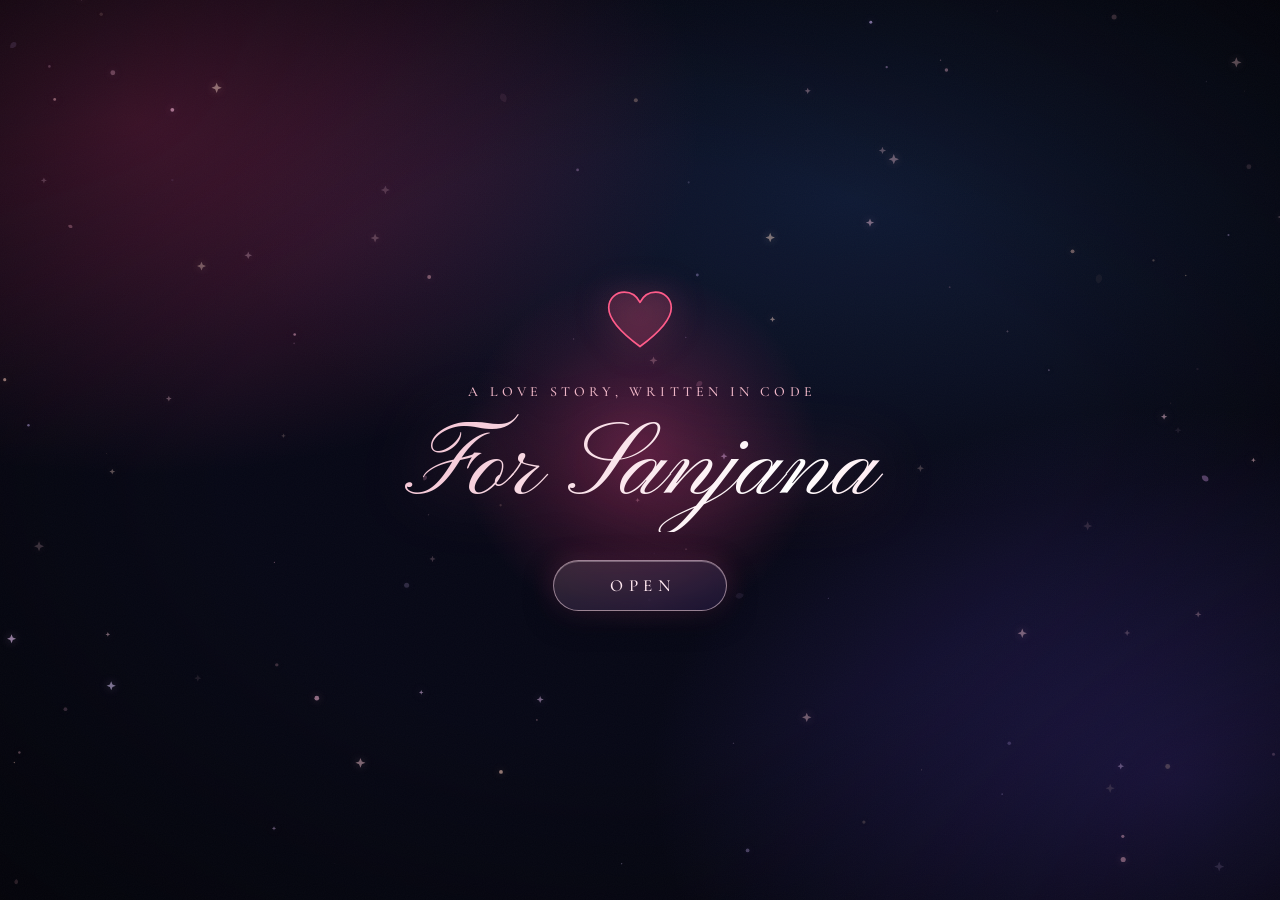
==== commit 4534ba05: "Enhance clay stop-motion film generator, interactive player, and site integration" ====
--- a/index.html
+++ b/index.html
@@ -161,7 +161,10 @@
                                     <div id="statDeeyan" class="stat-value"></div>
                                 </div>
                             </div>
-                            <button id="replayBtn" type="button">Read it again</button>
+                            <div class="finale-actions">
+                                <button id="replayBtn" type="button">Read it again</button>
+                                <a id="clayFilmBtn" href="video/clay.html" target="_blank" rel="noopener">Sculpted in clay 🎬</a>
+                            </div>
                         </div>
                     </div>
 
--- a/css/default.css
+++ b/css/default.css
@@ -975,6 +975,15 @@
     text-shadow: 0 0 18px rgba(240, 110, 164, 0.42);
 }
 
+.js #stage .finale-actions {
+    display: flex;
+    gap: 10px;
+    align-items: center;
+    justify-content: center;
+    flex-wrap: wrap;
+    margin-top: 4px;
+}
+
 .js #stage #replayBtn {
     padding: 9px 24px;
     background: linear-gradient(160deg, rgba(240, 184, 200, 0.12), rgba(142, 92, 232, 0.08));
@@ -1005,6 +1014,37 @@
     transform: scale(0.96);
 }
 
+.js #stage #clayFilmBtn {
+    display: inline-block;
+    padding: 9px 22px;
+    background: linear-gradient(160deg, rgba(204, 88, 70, 0.16), rgba(226, 176, 62, 0.10));
+    border: 1px solid rgba(226, 176, 62, 0.40);
+    border-radius: 999px;
+    box-shadow: 0 4px 18px rgba(3, 4, 14, 0.38);
+    color: var(--gold-bright);
+    font-family: var(--serif);
+    font-size: 13px;
+    font-weight: 500;
+    letter-spacing: 0.14em;
+    text-transform: uppercase;
+    text-decoration: none;
+    cursor: pointer;
+    transition: opacity 1s ease, transform 1s ease, filter 1s ease, background 0.3s ease, border-color 0.3s ease, color 0.3s ease, box-shadow 0.3s ease;
+}
+
+.js #stage #clayFilmBtn:hover,
+.js #stage #clayFilmBtn:focus-visible {
+    background: linear-gradient(160deg, rgba(204, 88, 70, 0.28), rgba(226, 176, 62, 0.20));
+    border-color: rgba(245, 200, 100, 0.78);
+    box-shadow: 0 0 26px rgba(226, 176, 62, 0.35);
+    color: #fff;
+    outline: none;
+}
+
+.js #stage #clayFilmBtn:active {
+    transform: scale(0.96);
+}
+
 /* --- Footer: hint + progress dots --- */
 #stageFoot {
     flex: none;
